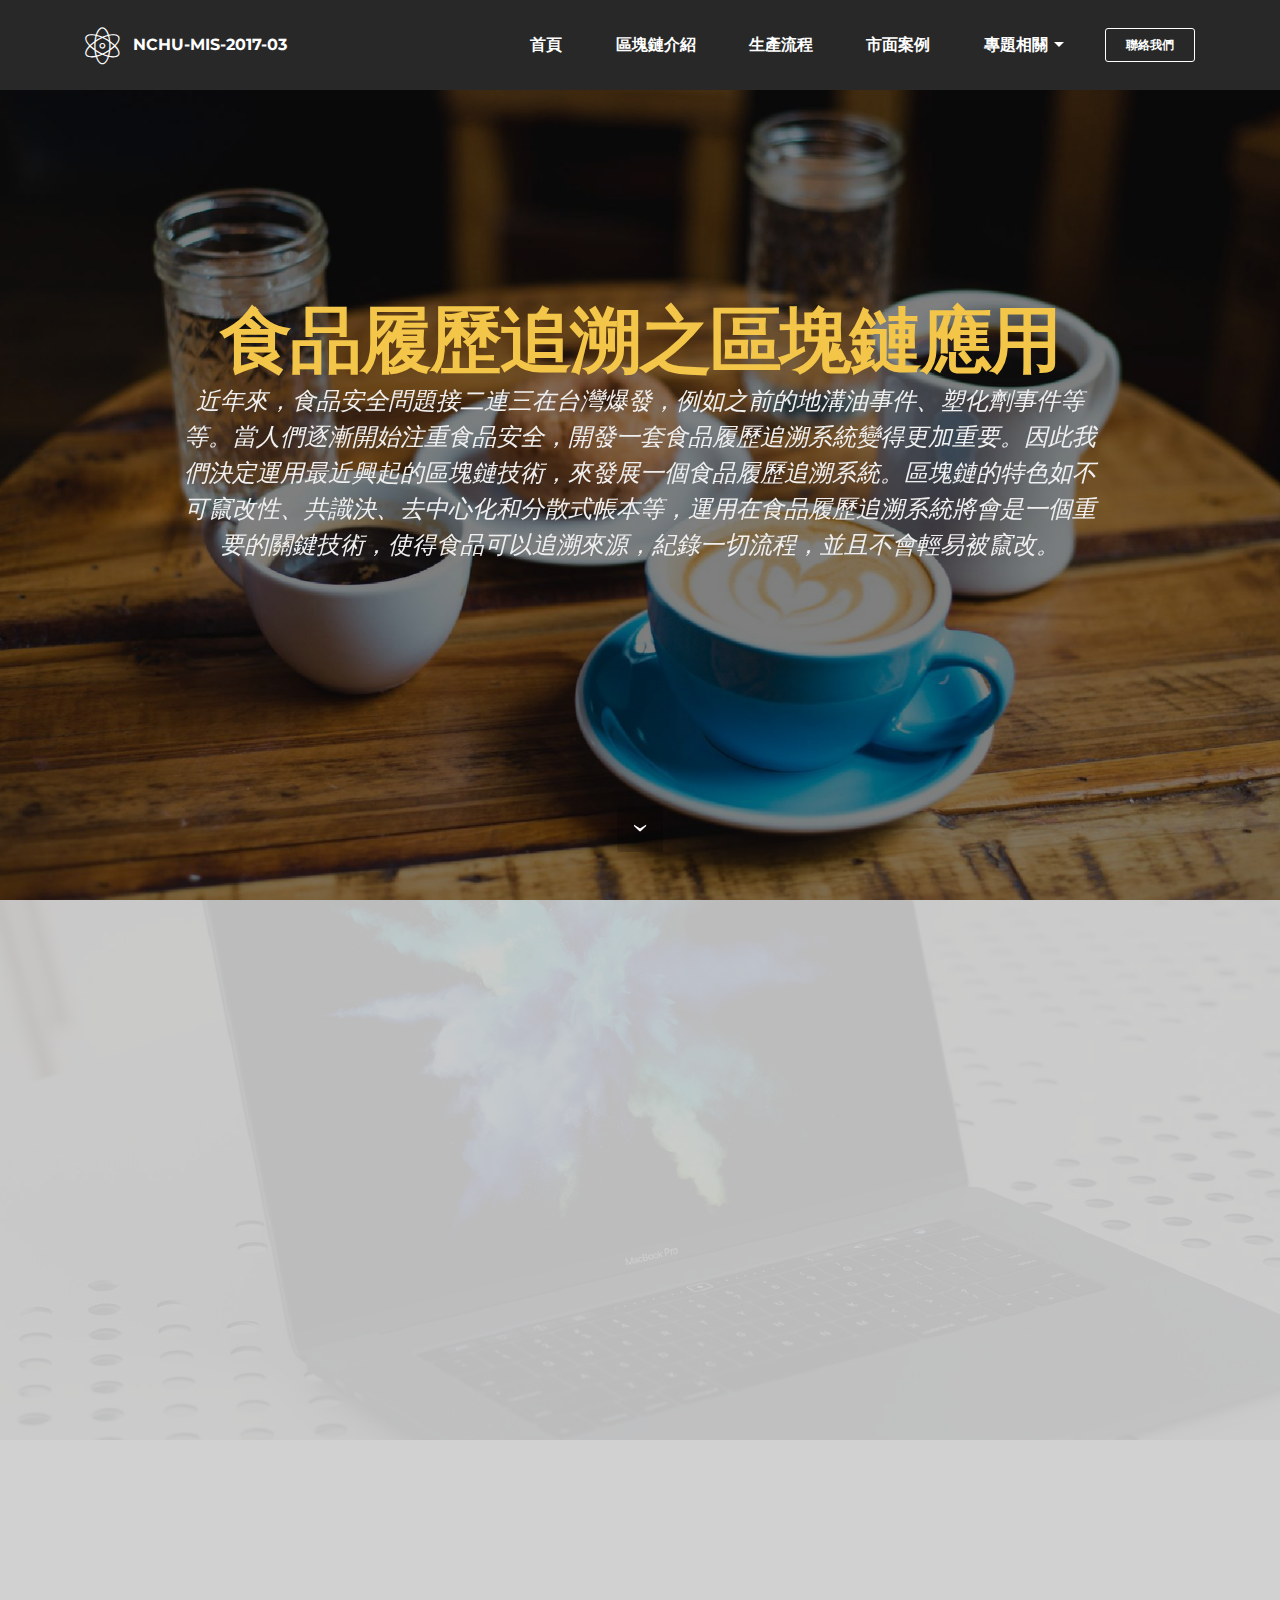
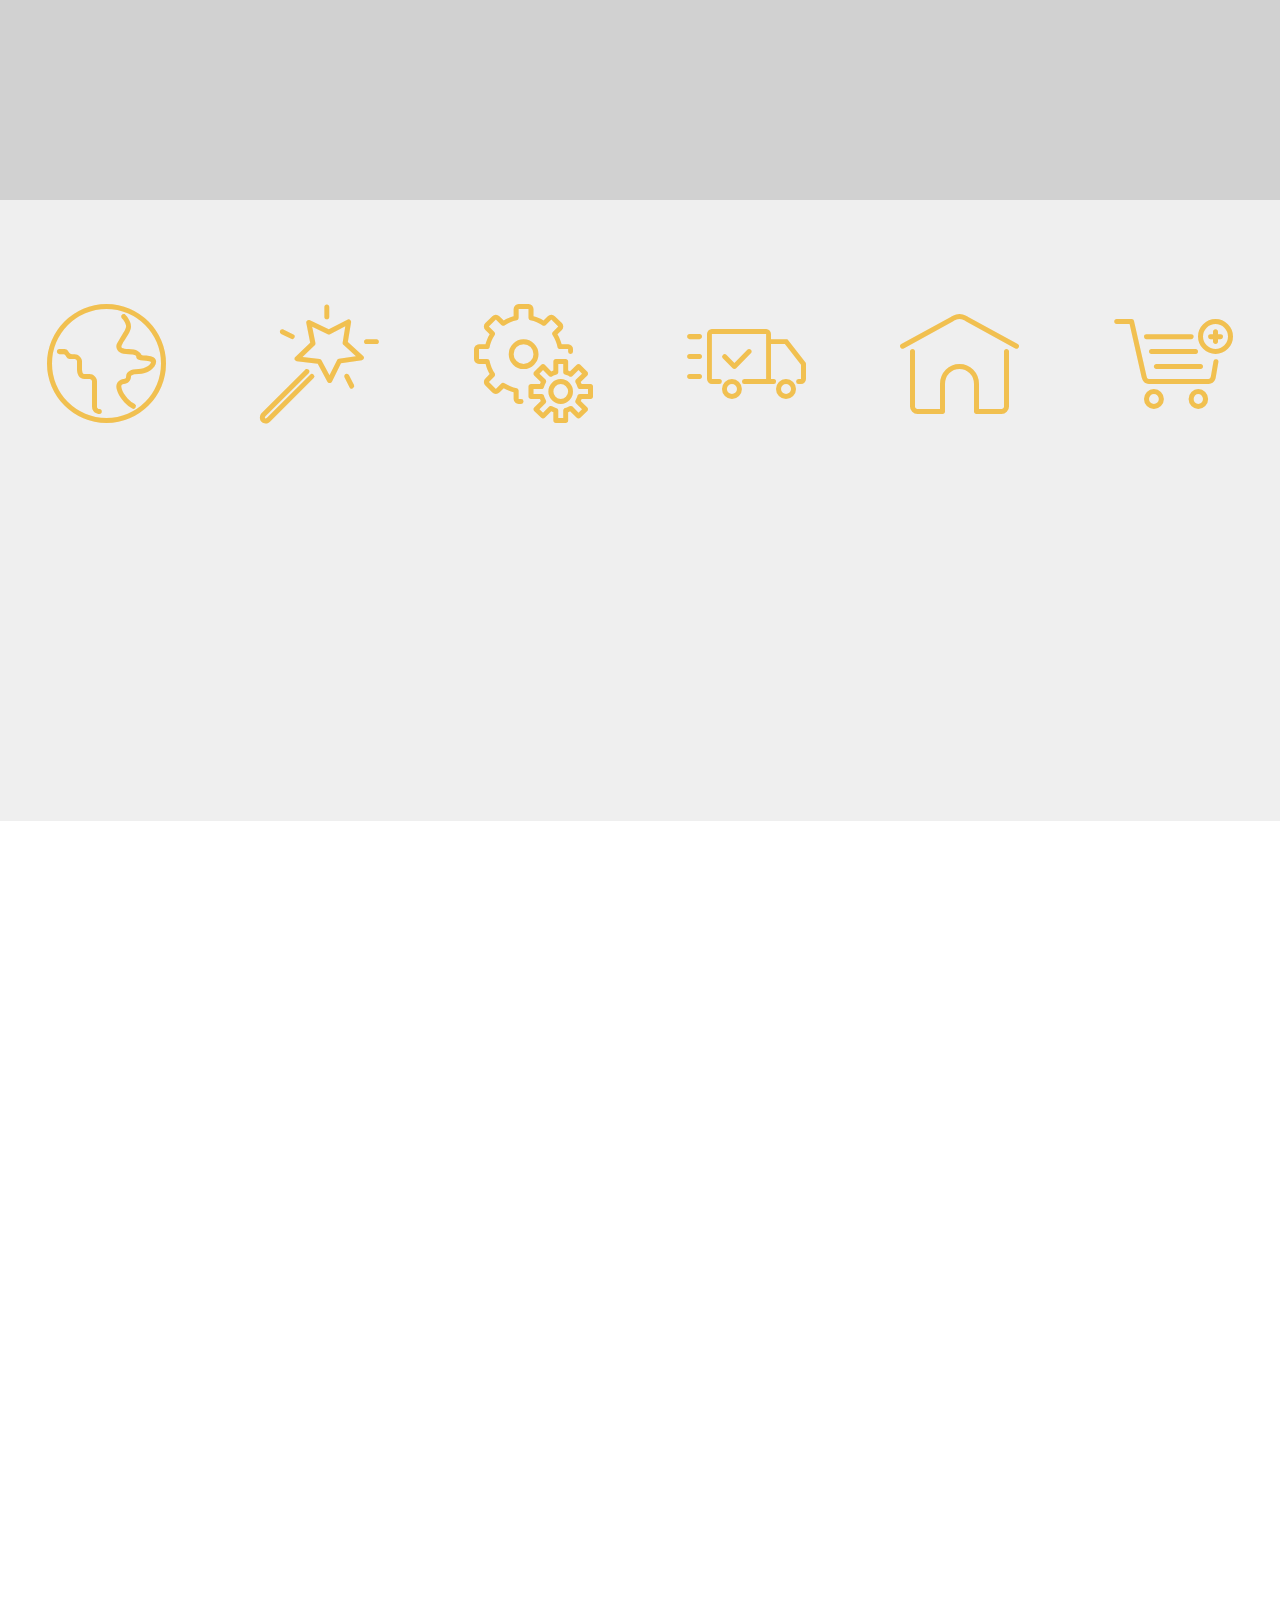
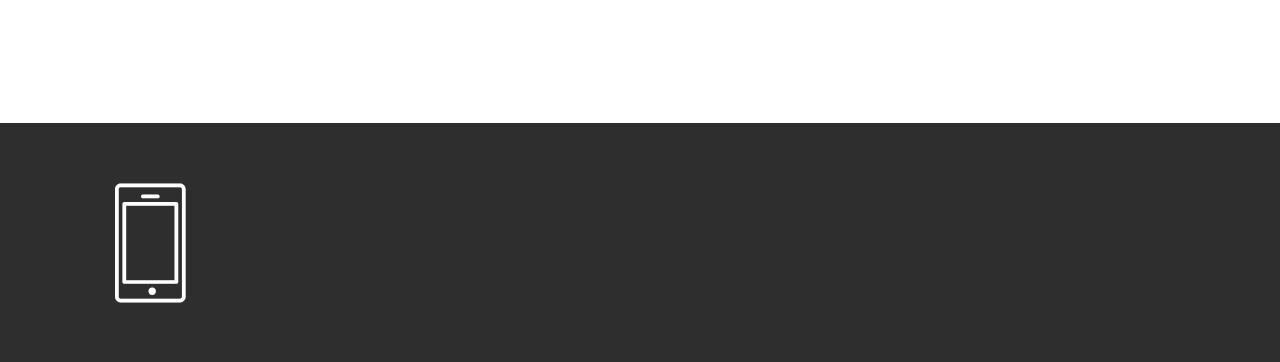
==== index.html @ 4e317ab5 "create github pages" ====
<!DOCTYPE html>
<html>
<head>
  <!-- Site made with Mobirise Website Builder v3.12.1, https://mobirise.com -->
  <meta charset="UTF-8">
  <meta http-equiv="X-UA-Compatible" content="IE=edge">
  <meta name="generator" content="Mobirise v3.12.1, mobirise.com">
  <meta name="viewport" content="width=device-width, initial-scale=1">
  <link rel="shortcut icon" href="assets/images/-128x128.png" type="image/x-icon">
  <meta name="description" content="">
  
  <link rel="stylesheet" href="https://fonts.googleapis.com/css?family=Lora:400,700,400italic,700italic&amp;subset=latin">
  <link rel="stylesheet" href="https://fonts.googleapis.com/css?family=Montserrat:400,700">
  <link rel="stylesheet" href="https://fonts.googleapis.com/css?family=Raleway:100,100i,200,200i,300,300i,400,400i,500,500i,600,600i,700,700i,800,800i,900,900i">
  <link rel="stylesheet" href="assets/bootstrap-material-design-font/css/material.css">
  <link rel="stylesheet" href="assets/et-line-font-plugin/style.css">
  <link rel="stylesheet" href="assets/web/assets/mobirise-icons/mobirise-icons.css">
  <link rel="stylesheet" href="assets/tether/tether.min.css">
  <link rel="stylesheet" href="assets/bootstrap/css/bootstrap.min.css">
  <link rel="stylesheet" href="assets/dropdown/css/style.css">
  <link rel="stylesheet" href="assets/animate.css/animate.min.css">
  <link rel="stylesheet" href="assets/socicon/css/styles.css">
  <link rel="stylesheet" href="assets/theme/css/style.css">
  <link rel="stylesheet" href="assets/mobirise/css/mbr-additional.css" type="text/css">
  
  
  
</head>
<body>
<section id="menu-0">

    <nav class="navbar navbar-dropdown navbar-fixed-top">
        <div class="container">

            <div class="mbr-table">
                <div class="mbr-table-cell">

                    <div class="navbar-brand">
                        <a href="index.html" class="etl-icon icon-genius mbr-iconfont mbr-iconfont-menu navbar-logo"></a>
                        <a class="navbar-caption" href="index.html">NCHU-MIS-2017-03</a>
                    </div>

                </div>
                <div class="mbr-table-cell">

                    <button class="navbar-toggler pull-xs-right hidden-md-up" type="button" data-toggle="collapse" data-target="#exCollapsingNavbar">
                        <div class="hamburger-icon"></div>
                    </button>

                    <ul class="nav-dropdown collapse pull-xs-right nav navbar-nav navbar-toggleable-sm" id="exCollapsingNavbar"><li class="nav-item"><a class="nav-link link" href="index.html">首頁</a></li><li class="nav-item"><a class="nav-link link" href="index.html#header6-c">區塊鏈介紹<br></a></li><li class="nav-item"><a class="nav-link link" href="index.html#features6-5">生產流程</a></li><li class="nav-item"><a class="nav-link link" href="index.html#testimonials1-8">市面案例</a></li><li class="nav-item dropdown open"><a class="nav-link link dropdown-toggle" data-toggle="dropdown-submenu" href="https://" aria-expanded="true">專題相關<br></a><div class="dropdown-menu"><a class="dropdown-item" href="gantt.html">甘特圖</a><a class="dropdown-item" href="reference.html">參考文獻</a><a class="dropdown-item" href="members.html">專題成員</a></div></li><li class="nav-item nav-btn"><a class="nav-link btn btn-white btn-white-outline" href="index.html#contacts1-f">聯絡我們</a></li></ul>
                    <button hidden="" class="navbar-toggler navbar-close" type="button" data-toggle="collapse" data-target="#exCollapsingNavbar">
                        <div class="close-icon"></div>
                    </button>

                </div>
            </div>

        </div>
    </nav>

</section>

<section class="engine"><a rel="external" href="https://mobirise.com">Website Generator</a></section><section class="mbr-section mbr-section-hero mbr-section-full mbr-parallax-background mbr-section-with-arrow mbr-after-navbar" id="header1-1" style="background-image: url(assets/images/mbr-2000x1334.jpg);">

    <div class="mbr-overlay" style="opacity: 0.5; background-color: rgb(0, 0, 0);"></div>

    <div class="mbr-table-cell">

        <div class="container">
            <div class="row">
                <div class="mbr-section col-md-10 col-md-offset-1 text-xs-center">

                    <h1 class="mbr-section-title display-1">食品履歷追溯之區塊鏈應用</h1>
                    <p class="mbr-section-lead lead">近年來，食品安全問題接二連三在台灣爆發，例如之前的地溝油事件、塑化劑事件等等。當人們逐漸開始注重食品安全，開發一套食品履歷追溯系統變得更加重要。因此我們決定運用最近興起的區塊鏈技術，來發展一個食品履歷追溯系統。區塊鏈的特色如不可竄改性、共識決、去中心化和分散式帳本等，運用在食品履歷追溯系統將會是一個重要的關鍵技術，使得食品可以追溯來源，紀錄一切流程，並且不會輕易被竄改。<br></p>
                    
                </div>
            </div>
        </div>
    </div>

    <div class="mbr-arrow mbr-arrow-floating" aria-hidden="true"><a href="#header6-c"><i class="mbr-arrow-icon"></i></a></div>

</section>

<section class="mbr-section mbr-section-hero mbr-section-full header2 mbr-parallax-background" id="header6-c" style="background-image: url(assets/images/mbr-2000x1125.jpg);">

    <div class="mbr-overlay" style="opacity: 0.9; background-color: rgb(204, 204, 204);">
    </div>

    <div class="mbr-table mbr-table-full">
        <div class="mbr-table-cell">

            <div class="container">
                <div class="mbr-section row">
                    <div class="mbr-table-md-up">
                        
                        <div class="mbr-table-cell mbr-right-padding-md-up mbr-valign-top col-md-7 image-size" style="width: 50%;">
                            <div class="mbr-figure"><iframe class="mbr-embedded-video" src="https://www.youtube.com/embed/lD9KAnkZUjU?rel=0&amp;amp;showinfo=0&amp;autoplay=0&amp;loop=0" width="1280" height="720" frameborder="0" allowfullscreen></iframe></div>
                        </div>
                        <div class="mbr-table-cell col-md-5 text-xs-center text-md-left content-size">

                            <h3 class="mbr-section-title display-2">區塊鏈介紹影片</h3>

                            <div class="mbr-section-text">
                                <p>學習更多有關於區塊鏈如何運作的，以及區塊鏈在鑽石產業上的應用，以解決其長期折磨於詐欺、偷竊、爭議等問題。擷取自IBM影片。</p>
                            </div>

                            <div class="mbr-section-btn"><a class="btn btn-lg btn-black-outline btn-black" href="https://www.ibm.com/blockchain/">更多關於區塊鏈</a></div>

                        </div>

                        
                        

                    </div>
                </div>
            </div>

        </div>
    </div>

    

</section>

<section class="mbr-cards mbr-section mbr-section-nopadding" id="features6-5" style="background-color: rgb(239, 239, 239);">

    

    <div class="mbr-cards-row row">
        <div class="mbr-cards-col col-xs-12 col-lg-2" style="padding-top: 80px; padding-bottom: 80px;">
            <div class="container">
              <div class="card cart-block">
                  <div class="card-img"><span class="mbri-globe mbr-iconfont mbr-iconfont-features3"></span></div>
                  <div class="card-block">
                    <h4 class="card-title">原物料</h4>
                    
                    <p class="card-text">原料肉進料時的藥物殘留檢驗、選肉階段去除不適用的部位、包裝儲存溫度的監控、上游廠商與進貨日期等，都是食品安全的重要管制點。<br></p>
                    
                    </div>
                </div>
            </div>
        </div>
        <div class="mbr-cards-col col-xs-12 col-lg-2" style="padding-top: 80px; padding-bottom: 80px;">
            <div class="container">
                <div class="card cart-block">
                    <div class="card-img"><span class="mbri-magic-stick mbr-iconfont mbr-iconfont-features3"></span></div>
                    <div class="card-block">
                        <h4 class="card-title">種植與養殖</h4>
                        
                        <p class="card-text">農業區塊鏈平臺記錄所有田地資訊、 種苗、農藥與肥料使用、農機具的安排等待交換訊息，「商業智慧合約」匯入銷售預測、 天候、水利、土壤等生產條件所產生的生產決策資訊，人工智慧系統運算產生各種情境， 指導農民田間作業。</p>
                        
                    </div>
                </div>
            </div>
        </div>
        <div class="mbr-cards-col col-xs-12 col-lg-2" style="padding-top: 80px; padding-bottom: 80px;">
            <div class="container">
                <div class="card cart-block">
                    <div class="card-img"><span class="mbri-setting mbr-iconfont mbr-iconfont-features3"></span></div>
                    <div class="card-block">
                        <h4 class="card-title">加工與製造</h4>
                        
                        <p class="card-text">再往前一探摃丸的製造流程。不管摃丸是在一般家庭工廠或有規模的工廠製造， 都需經過進料、選肉、削肉、絞肉、打漿、 成形、水煮、冷卻、包裝、入庫儲存等流程， 必須層層把關。<br></p>
                        
                    </div>
                </div>
            </div>
        </div>
        <div class="mbr-cards-col col-xs-12 col-lg-2" style="padding-top: 80px; padding-bottom: 80px;">
            <div class="container">
                <div class="card cart-block">
                    <div class="card-img"><span class="mbri-delivery mbr-iconfont mbr-iconfont-features3"></span></div>
                    <div class="card-block">
                        <h4 class="card-title">運送與物流</h4>
                        
                        <p class="card-text">農機具、車輛、倉儲、種苗農肥料等原物料也可貼上 RFID，設備互聯與排工交易，以 合乎最大經濟效益的原則大批量施作。所有流程運行的農情資訊由遙測。<br></p>
                        
                    </div>
                </div>
            </div>
        </div>
        <div class="mbr-cards-col col-xs-12 col-lg-2" style="padding-top: 80px; padding-bottom: 80px;">
            <div class="container">
                <div class="card cart-block">
                    <div class="card-img"><span class="mbri-home mbr-iconfont mbr-iconfont-features3"></span></div>
                    <div class="card-block">
                        <h4 class="card-title">倉儲與儲存</h4>
                        
                        <p class="card-text">影響產品品質的因素有運送過程、包裝材料及儲存設備與溫度，而造成產品品質變化的最大要素就是儲存設備與儲存溫度（這兩個是重要管制點），也是消費者最直接接觸的過程。</p>
                        
                    </div>
                </div>
            </div>
        </div>
        <div class="mbr-cards-col col-xs-12 col-lg-2" style="padding-top: 80px; padding-bottom: 80px;">
            <div class="container">
                <div class="card cart-block">
                    <div class="card-img"><span class="mbri-cart-add mbr-iconfont mbr-iconfont-features3"></span></div>
                    <div class="card-block">
                        <h4 class="card-title">銷售與販賣</h4>
                        
                        <p class="card-text">當在市面上購買一斤摃丸，形式可能是包裝或散裝，地點可能是門市或傳統市場，販售溫度可能是冷凍或常溫，這是產品在流通市場的階段。</p>
                        
                    </div>
                </div>
            </div>
        </div>
    </div>
</section>

<section class="mbr-section" id="testimonials1-8" style="background-color: rgb(255, 255, 255); padding-top: 120px; padding-bottom: 120px;">

    

        <div class="mbr-section mbr-section__container mbr-section__container--middle">
            <div class="container">
                <div class="row">
                    <div class="col-xs-12 text-xs-center">
                        <h3 class="mbr-section-title display-2">來看看市面上使用的案例吧!</h3>
                        <small class="mbr-section-subtitle">將農業導入區塊鏈技術，將食品製造流程變得公開透明，任何異常都無所遁形。</small>
                    </div>
                </div>
            </div>
        </div>


    <div class="mbr-testimonials mbr-section mbr-section-nopadding">
        <div class="container">
            <div class="row">

                <div class="col-xs-12 col-lg-4">

                    <div class="mbr-testimonial card">
                        <div class="card-block">"農業區塊鏈是一個永久有效的認證平臺，產銷過程的公開透明能清晰記錄食品的產地和加工配料，取代須送驗第三方認證的「產銷履歷制度」，為農產品提供直接品質認證的服務，給消費者帶來足夠的信任。農家也就不需要再花錢辦活動推廣自己的農產品，只要加入農業區塊鏈平臺的完善供應鏈，農產品就能暢銷。<span style="font-size: 1.125rem; line-height: 2;">"</span></div>
                        <div class="mbr-author card-footer">
                            
                            <div class="mbr-author-name">徐逢桂</div>
                            <small class="mbr-author-desc">農業生技產業季刊&nbsp;2016 NO.48</small>
                        </div>
                    </div>
                </div><div class="col-xs-12 col-lg-4">

                    <div class="mbr-testimonial card">
                        <div class="card-block">"臺大黑客松 (HackNTU) 與衛福部及臺灣大學資工系廖世偉老師共同合作催生出「2016 2B Hack for food」為台灣首次以食安為主題的黑客松競賽。「食安區塊鏈系統」將食安議題的解決之道鎖定在兩大重點，一是如何把相關資訊彙整起來成一個大數據（Big Data）資料庫，二是利用「區塊鏈」（blockchain）的技術，加入食品安全追蹤溯源系統。"</div>
                        <div class="mbr-author card-footer">
                            
                            <div class="mbr-author-name">曾華銳</div>
                            <small class="mbr-author-desc">科技報橘 -&nbsp;2016 台大黑客松落幕，用大數據與區塊鏈讓食安問題一槍斃命</small>
                        </div>
                    </div>
                </div><div class="col-xs-12 col-lg-4">

                    <div class="mbr-testimonial card">
                        <div class="card-block">"以臺灣鮮奶地圖打響名號的食品電商平臺「奧丁丁市集」推出了全球第一個食品區塊鏈溯源系統OwlChain，可供商家將食品履歷寫入以太坊（Ethereum）的私有鏈中。OwlChain在商家與食品履歷做中間技術的橋接，用API將履歷寫入AMIS區塊鏈。消費者只要掃描食品包裝上的QRcode，就可以看到該食品的完整履歷。"</div>
                        <div class="mbr-author card-footer">
                            
                            <div class="mbr-author-name">沈庭安</div>
                            <small class="mbr-author-desc">IThome電腦報 -&nbsp;全球第一個區塊鏈食品溯源系統上線，奧丁丁OwlChain要通吃跨產業異質履歷</small>
                        </div>
                    </div>
                </div>

            </div>

        </div>

    </div>

</section>

<section class="mbr-section mbr-section-md-padding mbr-footer footer1" id="contacts1-f" style="background-color: rgb(46, 46, 46); padding-top: 60px; padding-bottom: 60px;">
    
    <div class="container">
        <div class="row">
            <div class="mbr-footer-content col-xs-12 col-md-3">
                <div><span class="etl-icon icon-phone mbr-iconfont mbr-iconfont-contacts1"></span></div>
            </div>
            <div class="mbr-footer-content col-xs-12 col-md-3">
                <p><font color="#7c7c7c" face="Montserrat, sans-serif" size="3"><span style="letter-spacing: -1px; line-height: 20px;"><strong>聯絡地址</strong></span></font><br><a href="https://www.google.com.tw/maps/place/402%E5%8F%B0%E4%B8%AD%E5%B8%82%E5%8D%97%E5%8D%80%E7%B6%9C%E5%90%88%E6%95%99%E5%AD%B8%E5%A4%A7%E6%A8%93/@24.1218262,120.6711098,17z/data=!3m1!4b1!4m5!3m4!1s0x34693cfdfa9011c7:0xa7cb8d1eaa3430a2!8m2!3d24.1218096!4d120.6726809">台中市南區興大路145號綜合大樓609室</a><br></p>
            </div>
            <div class="mbr-footer-content col-xs-12 col-md-3">
                <p><font color="#7c7c7c" face="Montserrat, sans-serif" size="3"><span style="letter-spacing: -1px; line-height: 20px;"><strong>聯絡信箱</strong></span></font><br>
Email: et888520@gmail.com</p>
            </div>
            <div class="mbr-footer-content col-xs-12 col-md-3">
                <p><strong>Links</strong><br><a href="https://www.facebook.com/">F</a><font color="#000000"><a href="https://www.facebook.com/">acebook</a></font><br><a href="https://www.youtube.com/">Youtube</a></p>
            </div>

        </div>
    </div>
</section>


  <script src="assets/web/assets/jquery/jquery.min.js"></script>
  <script src="assets/tether/tether.min.js"></script>
  <script src="assets/bootstrap/js/bootstrap.min.js"></script>
  <script src="assets/smooth-scroll/smooth-scroll.js"></script>
  <script src="assets/dropdown/js/script.min.js"></script>
  <script src="assets/touch-swipe/jquery.touch-swipe.min.js"></script>
  <script src="assets/viewport-checker/jquery.viewportchecker.js"></script>
  <script src="assets/jarallax/jarallax.js"></script>
  <script src="assets/theme/js/script.js"></script>
  
  
  <input name="animation" type="hidden">
  </body>
</html>
---- assets/bootstrap-material-design-font/css/material.css ----
@font-face {
  font-family: 'Material-Design-Icons';
  src: url('../fonts/Material-Design-Icons.eot?3ocs8m');
  src: url('../fonts/Material-Design-Icons.eot?#iefix3ocs8m') format('embedded-opentype'), url('../fonts/Material-Design-Icons.woff?3ocs8m') format('woff'), url('../fonts/Material-Design-Icons.ttf?3ocs8m') format('truetype'), url('../fonts/Material-Design-Icons.svg?3ocs8m#Material-Design-Icons') format('svg');
  font-weight: normal;
  font-style: normal;
}
[class^="mdi-"],
[class*="mdi-"] {
  speak: none;
  display: inline-block;
  font-style: normal;
  font-variant:normal;
  font-weight:normal;
  /*font-size:24px;*/
  line-height:1;
  font-family:'Material-Design-Icons' !important;
  text-rendering: auto;
  
  -webkit-font-smoothing: antialiased;
  -moz-osx-font-smoothing: grayscale;
  -webkit-transform: translate(0, 0);
      -ms-transform: translate(0, 0);
          transform: translate(0, 0);
}
[class^="mdi-"]:before,
[class*="mdi-"]:before {
  display: inline-block;
  speak: none;
  text-decoration: inherit;
}
[class^="mdi-"].pull-left,
[class*="mdi-"].pull-left {
  margin-right: .3em;
}
[class^="mdi-"].pull-right,
[class*="mdi-"].pull-right {
  margin-left: .3em;
}
[class^="mdi-"].mdi-lg:before,
[class*="mdi-"].mdi-lg:before,
[class^="mdi-"].mdi-lg:after,
[class*="mdi-"].mdi-lg:after {
  font-size: 1.33333333em;
  line-height: 0.75em;
  vertical-align: -15%;
}
[class^="mdi-"].mdi-2x:before,
[class*="mdi-"].mdi-2x:before,
[class^="mdi-"].mdi-2x:after,
[class*="mdi-"].mdi-2x:after {
  font-size: 2em;
}
[class^="mdi-"].mdi-3x:before,
[class*="mdi-"].mdi-3x:before,
[class^="mdi-"].mdi-3x:after,
[class*="mdi-"].mdi-3x:after {
  font-size: 3em;
}
[class^="mdi-"].mdi-4x:before,
[class*="mdi-"].mdi-4x:before,
[class^="mdi-"].mdi-4x:after,
[class*="mdi-"].mdi-4x:after {
  font-size: 4em;
}
[class^="mdi-"].mdi-5x:before,
[class*="mdi-"].mdi-5x:before,
[class^="mdi-"].mdi-5x:after,
[class*="mdi-"].mdi-5x:after {
  font-size: 5em;
}
[class^="mdi-device-signal-cellular-"]:after,
[class^="mdi-device-battery-"]:after,
[class^="mdi-device-battery-charging-"]:after,
[class^="mdi-device-signal-cellular-connected-no-internet-"]:after,
[class^="mdi-device-signal-wifi-"]:after,
[class^="mdi-device-signal-wifi-statusbar-not-connected"]:after,
.mdi-device-network-wifi:after {
  opacity: .3;
  position: absolute;
  left: 0;
  top: 0;
  z-index: 1;
  display: inline-block;
  speak: none;
  text-decoration: inherit;
}
[class^="mdi-device-signal-cellular-"]:after {
  content: "\e758";
}
[class^="mdi-device-battery-"]:after {
  content: "\e735";
}
[class^="mdi-device-battery-charging-"]:after {
  content: "\e733";
}
[class^="mdi-device-signal-cellular-connected-no-internet-"]:after {
  content: "\e75d";
}
[class^="mdi-device-signal-wifi-"]:after,
.mdi-device-network-wifi:after {
  content: "\e765";
}
[class^="mdi-device-signal-wifi-statusbasr-not-connected"]:after {
  content: "\e8f7";
}
.mdi-device-signal-cellular-off:after,
.mdi-device-signal-cellular-null:after,
.mdi-device-signal-cellular-no-sim:after,
.mdi-device-signal-wifi-off:after,
.mdi-device-signal-wifi-4-bar:after,
.mdi-device-signal-cellular-4-bar:after,
.mdi-device-battery-alert:after,
.mdi-device-signal-cellular-connected-no-internet-4-bar:after,
.mdi-device-battery-std:after,
.mdi-device-battery-full .mdi-device-battery-unknown:after {
  content: "";
}
.mdi-fw {
  width: 1.28571429em;
  text-align: center;
}
.mdi-ul {
  padding-left: 0;
  margin-left: 2.14285714em;
  list-style-type: none;
}
.mdi-ul > li {
  position: relative;
}
.mdi-li {
  position: absolute;
  left: -2.14285714em;
  width: 2.14285714em;
  top: 0.14285714em;
  text-align: center;
}
.mdi-li.mdi-lg {
  left: -1.85714286em;
}
.mdi-border {
  padding: .2em .25em .15em;
  border: solid 0.08em #eeeeee;
  border-radius: .1em;
}
.mdi-spin {
  -webkit-animation: mdi-spin 2s infinite linear;
  animation: mdi-spin 2s infinite linear;
  -webkit-transform-origin: 50% 50%;
  -ms-transform-origin: 50% 50%;
      transform-origin: 50% 50%;
}
.mdi-pulse {
  -webkit-animation: mdi-spin 1s steps(8) infinite;
  animation: mdi-spin 1s steps(8) infinite;
  -webkit-transform-origin: 50% 50%;
  -ms-transform-origin: 50% 50%;
      transform-origin: 50% 50%;
}
@-webkit-keyframes mdi-spin {
  0% {
    -webkit-transform: rotate(0deg);
    transform: rotate(0deg);
  }
  100% {
    -webkit-transform: rotate(359deg);
    transform: rotate(359deg);
  }
}
@keyframes mdi-spin {
  0% {
    -webkit-transform: rotate(0deg);
    transform: rotate(0deg);
  }
  100% {
    -webkit-transform: rotate(359deg);
    transform: rotate(359deg);
  }
}
.mdi-rotate-90 {
  filter: progid:DXImageTransform.Microsoft.BasicImage(rotation=1);
  -webkit-transform: rotate(90deg);
  -ms-transform: rotate(90deg);
  transform: rotate(90deg);
}
.mdi-rotate-180 {
  filter: progid:DXImageTransform.Microsoft.BasicImage(rotation=2);
  -webkit-transform: rotate(180deg);
  -ms-transform: rotate(180deg);
  transform: rotate(180deg);
}
.mdi-rotate-270 {
  filter: progid:DXImageTransform.Microsoft.BasicImage(rotation=3);
  -webkit-transform: rotate(270deg);
  -ms-transform: rotate(270deg);
  transform: rotate(270deg);
}
.mdi-flip-horizontal {
  filter: progid:DXImageTransform.Microsoft.BasicImage(rotation=0, mirror=1);
  -webkit-transform: scale(-1, 1);
  -ms-transform: scale(-1, 1);
  transform: scale(-1, 1);
}
.mdi-flip-vertical {
  filter: progid:DXImageTransform.Microsoft.BasicImage(rotation=2, mirror=1);
  -webkit-transform: scale(1, -1);
  -ms-transform: scale(1, -1);
  transform: scale(1, -1);
}
:root .mdi-rotate-90,
:root .mdi-rotate-180,
:root .mdi-rotate-270,
:root .mdi-flip-horizontal,
:root .mdi-flip-vertical {
  -webkit-filter: none;
          filter: none;
}
.mdi-stack {
  position: relative;
  display: inline-block;
  width: 2em;
  height: 2em;
  line-height: 2em;
  vertical-align: middle;
}
.mdi-stack-1x,
.mdi-stack-2x {
  position: absolute;
  left: 0;
  width: 100%;
  text-align: center;
}
.mdi-stack-1x {
  line-height: inherit;
}
.mdi-stack-2x {
  font-size: 2em;
}
.mdi-inverse {
  color: #ffffff;
}
/* Start Icons */
.mdi-action-3d-rotation:before {
  content: "\e600";
}
.mdi-action-accessibility:before {
  content: "\e601";
}
.mdi-action-account-balance-wallet:before {
  content: "\e602";
}
.mdi-action-account-balance:before {
  content: "\e603";
}
.mdi-action-account-box:before {
  content: "\e604";
}
.mdi-action-account-child:before {
  content: "\e605";
}
.mdi-action-account-circle:before {
  content: "\e606";
}
.mdi-action-add-shopping-cart:before {
  content: "\e607";
}
.mdi-action-alarm-add:before {
  content: "\e608";
}
.mdi-action-alarm-off:before {
  content: "\e609";
}
.mdi-action-alarm-on:before {
  content: "\e60a";
}
.mdi-action-alarm:before {
  content: "\e60b";
}
.mdi-action-android:before {
  content: "\e60c";
}
.mdi-action-announcement:before {
  content: "\e60d";
}
.mdi-action-aspect-ratio:before {
  content: "\e60e";
}
.mdi-action-assessment:before {
  content: "\e60f";
}
.mdi-action-assignment-ind:before {
  content: "\e610";
}
.mdi-action-assignment-late:before {
  content: "\e611";
}
.mdi-action-assignment-return:before {
  content: "\e612";
}
.mdi-action-assignment-returned:before {
  content: "\e613";
}
.mdi-action-assignment-turned-in:before {
  content: "\e614";
}
.mdi-action-assignment:before {
  content: "\e615";
}
.mdi-action-autorenew:before {
  content: "\e616";
}
.mdi-action-backup:before {
  content: "\e617";
}
.mdi-action-book:before {
  content: "\e618";
}
.mdi-action-bookmark-outline:before {
  content: "\e619";
}
.mdi-action-bookmark:before {
  content: "\e61a";
}
.mdi-action-bug-report:before {
  content: "\e61b";
}
.mdi-action-cached:before {
  content: "\e61c";
}
.mdi-action-check-circle:before {
  content: "\e61d";
}
.mdi-action-class:before {
  content: "\e61e";
}
.mdi-action-credit-card:before {
  content: "\e61f";
}
.mdi-action-dashboard:before {
  content: "\e620";
}
.mdi-action-delete:before {
  content: "\e621";
}
.mdi-action-description:before {
  content: "\e622";
}
.mdi-action-dns:before {
  content: "\e623";
}
.mdi-action-done-all:before {
  content: "\e624";
}
.mdi-action-done:before {
  content: "\e625";
}
.mdi-action-event:before {
  content: "\e626";
}
.mdi-action-exit-to-app:before {
  content: "\e627";
}
.mdi-action-explore:before {
  content: "\e628";
}
.mdi-action-extension:before {
  content: "\e629";
}
.mdi-action-face-unlock:before {
  content: "\e62a";
}
.mdi-action-favorite-outline:before {
  content: "\e62b";
}
.mdi-action-favorite:before {
  content: "\e62c";
}
.mdi-action-find-in-page:before {
  content: "\e62d";
}
.mdi-action-find-replace:before {
  content: "\e62e";
}
.mdi-action-flip-to-back:before {
  content: "\e62f";
}
.mdi-action-flip-to-front:before {
  content: "\e630";
}
.mdi-action-get-app:before {
  content: "\e631";
}
.mdi-action-grade:before {
  content: "\e632";
}
.mdi-action-group-work:before {
  content: "\e633";
}
.mdi-action-help:before {
  content: "\e634";
}
.mdi-action-highlight-remove:before {
  content: "\e635";
}
.mdi-action-history:before {
  content: "\e636";
}
.mdi-action-home:before {
  content: "\e637";
}
.mdi-action-https:before {
  content: "\e638";
}
.mdi-action-info-outline:before {
  content: "\e639";
}
.mdi-action-info:before {
  content: "\e63a";
}
.mdi-action-input:before {
  content: "\e63b";
}
.mdi-action-invert-colors:before {
  content: "\e63c";
}
.mdi-action-label-outline:before {
  content: "\e63d";
}
.mdi-action-label:before {
  content: "\e63e";
}
.mdi-action-language:before {
  content: "\e63f";
}
.mdi-action-launch:before {
  content: "\e640";
}
.mdi-action-list:before {
  content: "\e641";
}
.mdi-action-lock-open:before {
  content: "\e642";
}
.mdi-action-lock-outline:before {
  content: "\e643";
}
.mdi-action-lock:before {
  content: "\e644";
}
.mdi-action-loyalty:before {
  content: "\e645";
}
.mdi-action-markunread-mailbox:before {
  content: "\e646";
}
.mdi-action-note-add:before {
  content: "\e647";
}
.mdi-action-open-in-browser:before {
  content: "\e648";
}
.mdi-action-open-in-new:before {
  content: "\e649";
}
.mdi-action-open-with:before {
  content: "\e64a";
}
.mdi-action-pageview:before {
  content: "\e64b";
}
.mdi-action-payment:before {
  content: "\e64c";
}
.mdi-action-perm-camera-mic:before {
  content: "\e64d";
}
.mdi-action-perm-contact-cal:before {
  content: "\e64e";
}
.mdi-action-perm-data-setting:before {
  content: "\e64f";
}
.mdi-action-perm-device-info:before {
  content: "\e650";
}
.mdi-action-perm-identity:before {
  content: "\e651";
}
.mdi-action-perm-media:before {
  content: "\e652";
}
.mdi-action-perm-phone-msg:before {
  content: "\e653";
}
.mdi-action-perm-scan-wifi:before {
  content: "\e654";
}
.mdi-action-picture-in-picture:before {
  content: "\e655";
}
.mdi-action-polymer:before {
  content: "\e656";
}
.mdi-action-print:before {
  content: "\e657";
}
.mdi-action-query-builder:before {
  content: "\e658";
}
.mdi-action-question-answer:before {
  content: "\e659";
}
.mdi-action-receipt:before {
  content: "\e65a";
}
.mdi-action-redeem:before {
  content: "\e65b";
}
.mdi-action-reorder:before {
  content: "\e65c";
}
.mdi-action-report-problem:before {
  content: "\e65d";
}
.mdi-action-restore:before {
  content: "\e65e";
}
.mdi-action-room:before {
  content: "\e65f";
}
.mdi-action-schedule:before {
  content: "\e660";
}
.mdi-action-search:before {
  content: "\e661";
}
.mdi-action-settings-applications:before {
  content: "\e662";
}
.mdi-action-settings-backup-restore:before {
  content: "\e663";
}
.mdi-action-settings-bluetooth:before {
  content: "\e664";
}
.mdi-action-settings-cell:before {
  content: "\e665";
}
.mdi-action-settings-display:before {
  content: "\e666";
}
.mdi-action-settings-ethernet:before {
  content: "\e667";
}
.mdi-action-settings-input-antenna:before {
  content: "\e668";
}
.mdi-action-settings-input-component:before {
  content: "\e669";
}
.mdi-action-settings-input-composite:before {
  content: "\e66a";
}
.mdi-action-settings-input-hdmi:before {
  content: "\e66b";
}
.mdi-action-settings-input-svideo:before {
  content: "\e66c";
}
.mdi-action-settings-overscan:before {
  content: "\e66d";
}
.mdi-action-settings-phone:before {
  content: "\e66e";
}
.mdi-action-settings-power:before {
  content: "\e66f";
}
.mdi-action-settings-remote:before {
  content: "\e670";
}
.mdi-action-settings-voice:before {
  content: "\e671";
}
.mdi-action-settings:before {
  content: "\e672";
}
.mdi-action-shop-two:before {
  content: "\e673";
}
.mdi-action-shop:before {
  content: "\e674";
}
.mdi-action-shopping-basket:before {
  content: "\e675";
}
.mdi-action-shopping-cart:before {
  content: "\e676";
}
.mdi-action-speaker-notes:before {
  content: "\e677";
}
.mdi-action-spellcheck:before {
  content: "\e678";
}
.mdi-action-star-rate:before {
  content: "\e679";
}
.mdi-action-stars:before {
  content: "\e67a";
}
.mdi-action-store:before {
  content: "\e67b";
}
.mdi-action-subject:before {
  content: "\e67c";
}
.mdi-action-supervisor-account:before {
  content: "\e67d";
}
.mdi-action-swap-horiz:before {
  content: "\e67e";
}
.mdi-action-swap-vert-circle:before {
  content: "\e67f";
}
.mdi-action-swap-vert:before {
  content: "\e680";
}
.mdi-action-system-update-tv:before {
  content: "\e681";
}
.mdi-action-tab-unselected:before {
  content: "\e682";
}
.mdi-action-tab:before {
  content: "\e683";
}
.mdi-action-theaters:before {
  content: "\e684";
}
.mdi-action-thumb-down:before {
  content: "\e685";
}
.mdi-action-thumb-up:before {
  content: "\e686";
}
.mdi-action-thumbs-up-down:before {
  content: "\e687";
}
.mdi-action-toc:before {
  content: "\e688";
}
.mdi-action-today:before {
  content: "\e689";
}
.mdi-action-track-changes:before {
  content: "\e68a";
}
.mdi-action-translate:before {
  content: "\e68b";
}
.mdi-action-trending-down:before {
  content: "\e68c";
}
.mdi-action-trending-neutral:before {
  content: "\e68d";
}
.mdi-action-trending-up:before {
  content: "\e68e";
}
.mdi-action-turned-in-not:before {
  content: "\e68f";
}
.mdi-action-turned-in:before {
  content: "\e690";
}
.mdi-action-verified-user:before {
  content: "\e691";
}
.mdi-action-view-agenda:before {
  content: "\e692";
}
.mdi-action-view-array:before {
  content: "\e693";
}
.mdi-action-view-carousel:before {
  content: "\e694";
}
.mdi-action-view-column:before {
  content: "\e695";
}
.mdi-action-view-day:before {
  content: "\e696";
}
.mdi-action-view-headline:before {
  content: "\e697";
}
.mdi-action-view-list:before {
  content: "\e698";
}
.mdi-action-view-module:before {
  content: "\e699";
}
.mdi-action-view-quilt:before {
  content: "\e69a";
}
.mdi-action-view-stream:before {
  content: "\e69b";
}
.mdi-action-view-week:before {
  content: "\e69c";
}
.mdi-action-visibility-off:before {
  content: "\e69d";
}
.mdi-action-visibility:before {
  content: "\e69e";
}
.mdi-action-wallet-giftcard:before {
  content: "\e69f";
}
.mdi-action-wallet-membership:before {
  content: "\e6a0";
}
.mdi-action-wallet-travel:before {
  content: "\e6a1";
}
.mdi-action-work:before {
  content: "\e6a2";
}
.mdi-alert-error:before {
  content: "\e6a3";
}
.mdi-alert-warning:before {
  content: "\e6a4";
}
.mdi-av-album:before {
  content: "\e6a5";
}
.mdi-av-closed-caption:before {
  content: "\e6a6";
}
.mdi-av-equalizer:before {
  content: "\e6a7";
}
.mdi-av-explicit:before {
  content: "\e6a8";
}
.mdi-av-fast-forward:before {
  content: "\e6a9";
}
.mdi-av-fast-rewind:before {
  content: "\e6aa";
}
.mdi-av-games:before {
  content: "\e6ab";
}
.mdi-av-hearing:before {
  content: "\e6ac";
}
.mdi-av-high-quality:before {
  content: "\e6ad";
}
.mdi-av-loop:before {
  content: "\e6ae";
}
.mdi-av-mic-none:before {
  content: "\e6af";
}
.mdi-av-mic-off:before {
  content: "\e6b0";
}
.mdi-av-mic:before {
  content: "\e6b1";
}
.mdi-av-movie:before {
  content: "\e6b2";
}
.mdi-av-my-library-add:before {
  content: "\e6b3";
}
.mdi-av-my-library-books:before {
  content: "\e6b4";
}
.mdi-av-my-library-music:before {
  content: "\e6b5";
}
.mdi-av-new-releases:before {
  content: "\e6b6";
}
.mdi-av-not-interested:before {
  content: "\e6b7";
}
.mdi-av-pause-circle-fill:before {
  content: "\e6b8";
}
.mdi-av-pause-circle-outline:before {
  content: "\e6b9";
}
.mdi-av-pause:before {
  content: "\e6ba";
}
.mdi-av-play-arrow:before {
  content: "\e6bb";
}
.mdi-av-play-circle-fill:before {
  content: "\e6bc";
}
.mdi-av-play-circle-outline:before {
  content: "\e6bd";
}
.mdi-av-play-shopping-bag:before {
  content: "\e6be";
}
.mdi-av-playlist-add:before {
  content: "\e6bf";
}
.mdi-av-queue-music:before {
  content: "\e6c0";
}
.mdi-av-queue:before {
  content: "\e6c1";
}
.mdi-av-radio:before {
  content: "\e6c2";
}
.mdi-av-recent-actors:before {
  content: "\e6c3";
}
.mdi-av-repeat-one:before {
  content: "\e6c4";
}
.mdi-av-repeat:before {
  content: "\e6c5";
}
.mdi-av-replay:before {
  content: "\e6c6";
}
.mdi-av-shuffle:before {
  content: "\e6c7";
}
.mdi-av-skip-next:before {
  content: "\e6c8";
}
.mdi-av-skip-previous:before {
  content: "\e6c9";
}
.mdi-av-snooze:before {
  content: "\e6ca";
}
.mdi-av-stop:before {
  content: "\e6cb";
}
.mdi-av-subtitles:before {
  content: "\e6cc";
}
.mdi-av-surround-sound:before {
  content: "\e6cd";
}
.mdi-av-timer:before {
  content: "\e6ce";
}
.mdi-av-video-collection:before {
  content: "\e6cf";
}
.mdi-av-videocam-off:before {
  content: "\e6d0";
}
.mdi-av-videocam:before {
  content: "\e6d1";
}
.mdi-av-volume-down:before {
  content: "\e6d2";
}
.mdi-av-volume-mute:before {
  content: "\e6d3";
}
.mdi-av-volume-off:before {
  content: "\e6d4";
}
.mdi-av-volume-up:before {
  content: "\e6d5";
}
.mdi-av-web:before {
  content: "\e6d6";
}
.mdi-communication-business:before {
  content: "\e6d7";
}
.mdi-communication-call-end:before {
  content: "\e6d8";
}
.mdi-communication-call-made:before {
  content: "\e6d9";
}
.mdi-communication-call-merge:before {
  content: "\e6da";
}
.mdi-communication-call-missed:before {
  content: "\e6db";
}
.mdi-communication-call-received:before {
  content: "\e6dc";
}
.mdi-communication-call-split:before {
  content: "\e6dd";
}
.mdi-communication-call:before {
  content: "\e6de";
}
.mdi-communication-chat:before {
  content: "\e6df";
}
.mdi-communication-clear-all:before {
  content: "\e6e0";
}
.mdi-communication-comment:before {
  content: "\e6e1";
}
.mdi-communication-contacts:before {
  content: "\e6e2";
}
.mdi-communication-dialer-sip:before {
  content: "\e6e3";
}
.mdi-communication-dialpad:before {
  content: "\e6e4";
}
.mdi-communication-dnd-on:before {
  content: "\e6e5";
}
.mdi-communication-email:before {
  content: "\e6e6";
}
.mdi-communication-forum:before {
  content: "\e6e7";
}
.mdi-communication-import-export:before {
  content: "\e6e8";
}
.mdi-communication-invert-colors-off:before {
  content: "\e6e9";
}
.mdi-communication-invert-colors-on:before {
  content: "\e6ea";
}
.mdi-communication-live-help:before {
  content: "\e6eb";
}
.mdi-communication-location-off:before {
  content: "\e6ec";
}
.mdi-communication-location-on:before {
  content: "\e6ed";
}
.mdi-communication-message:before {
  content: "\e6ee";
}
.mdi-communication-messenger:before {
  content: "\e6ef";
}
.mdi-communication-no-sim:before {
  content: "\e6f0";
}
.mdi-communication-phone:before {
  content: "\e6f1";
}
.mdi-communication-portable-wifi-off:before {
  content: "\e6f2";
}
.mdi-communication-quick-contacts-dialer:before {
  content: "\e6f3";
}
.mdi-communication-quick-contacts-mail:before {
  content: "\e6f4";
}
.mdi-communication-ring-volume:before {
  content: "\e6f5";
}
.mdi-communication-stay-current-landscape:before {
  content: "\e6f6";
}
.mdi-communication-stay-current-portrait:before {
  content: "\e6f7";
}
.mdi-communication-stay-primary-landscape:before {
  content: "\e6f8";
}
.mdi-communication-stay-primary-portrait:before {
  content: "\e6f9";
}
.mdi-communication-swap-calls:before {
  content: "\e6fa";
}
.mdi-communication-textsms:before {
  content: "\e6fb";
}
.mdi-communication-voicemail:before {
  content: "\e6fc";
}
.mdi-communication-vpn-key:before {
  content: "\e6fd";
}
.mdi-content-add-box:before {
  content: "\e6fe";
}
.mdi-content-add-circle-outline:before {
  content: "\e6ff";
}
.mdi-content-add-circle:before {
  content: "\e700";
}
.mdi-content-add:before {
  content: "\e701";
}
.mdi-content-archive:before {
  content: "\e702";
}
.mdi-content-backspace:before {
  content: "\e703";
}
.mdi-content-block:before {
  content: "\e704";
}
.mdi-content-clear:before {
  content: "\e705";
}
.mdi-content-content-copy:before {
  content: "\e706";
}
.mdi-content-content-cut:before {
  content: "\e707";
}
.mdi-content-content-paste:before {
  content: "\e708";
}
.mdi-content-create:before {
  content: "\e709";
}
.mdi-content-drafts:before {
  content: "\e70a";
}
.mdi-content-filter-list:before {
  content: "\e70b";
}
.mdi-content-flag:before {
  content: "\e70c";
}
.mdi-content-forward:before {
  content: "\e70d";
}
.mdi-content-gesture:before {
  content: "\e70e";
}
.mdi-content-inbox:before {
  content: "\e70f";
}
.mdi-content-link:before {
  content: "\e710";
}
.mdi-content-mail:before {
  content: "\e711";
}
.mdi-content-markunread:before {
  content: "\e712";
}
.mdi-content-redo:before {
  content: "\e713";
}
.mdi-content-remove-circle-outline:before {
  content: "\e714";
}
.mdi-content-remove-circle:before {
  content: "\e715";
}
.mdi-content-remove:before {
  content: "\e716";
}
.mdi-content-reply-all:before {
  content: "\e717";
}
.mdi-content-reply:before {
  content: "\e718";
}
.mdi-content-report:before {
  content: "\e719";
}
.mdi-content-save:before {
  content: "\e71a";
}
.mdi-content-select-all:before {
  content: "\e71b";
}
.mdi-content-send:before {
  content: "\e71c";
}
.mdi-content-sort:before {
  content: "\e71d";
}
.mdi-content-text-format:before {
  content: "\e71e";
}
.mdi-content-undo:before {
  content: "\e71f";
}
.mdi-editor-attach-file:before {
  content: "\e776";
}
.mdi-editor-attach-money:before {
  content: "\e777";
}
.mdi-editor-border-all:before {
  content: "\e778";
}
.mdi-editor-border-bottom:before {
  content: "\e779";
}
.mdi-editor-border-clear:before {
  content: "\e77a";
}
.mdi-editor-border-color:before {
  content: "\e77b";
}
.mdi-editor-border-horizontal:before {
  content: "\e77c";
}
.mdi-editor-border-inner:before {
  content: "\e77d";
}
.mdi-editor-border-left:before {
  content: "\e77e";
}
.mdi-editor-border-outer:before {
  content: "\e77f";
}
.mdi-editor-border-right:before {
  content: "\e780";
}
.mdi-editor-border-style:before {
  content: "\e781";
}
.mdi-editor-border-top:before {
  content: "\e782";
}
.mdi-editor-border-vertical:before {
  content: "\e783";
}
.mdi-editor-format-align-center:before {
  content: "\e784";
}
.mdi-editor-format-align-justify:before {
  content: "\e785";
}
.mdi-editor-format-align-left:before {
  content: "\e786";
}
.mdi-editor-format-align-right:before {
  content: "\e787";
}
.mdi-editor-format-bold:before {
  content: "\e788";
}
.mdi-editor-format-clear:before {
  content: "\e789";
}
.mdi-editor-format-color-fill:before {
  content: "\e78a";
}
.mdi-editor-format-color-reset:before {
  content: "\e78b";
}
.mdi-editor-format-color-text:before {
  content: "\e78c";
}
.mdi-editor-format-indent-decrease:before {
  content: "\e78d";
}
.mdi-editor-format-indent-increase:before {
  content: "\e78e";
}
.mdi-editor-format-italic:before {
  content: "\e78f";
}
.mdi-editor-format-line-spacing:before {
  content: "\e790";
}
.mdi-editor-format-list-bulleted:before {
  content: "\e791";
}
.mdi-editor-format-list-numbered:before {
  content: "\e792";
}
.mdi-editor-format-paint:before {
  content: "\e793";
}
.mdi-editor-format-quote:before {
  content: "\e794";
}
.mdi-editor-format-size:before {
  content: "\e795";
}
.mdi-editor-format-strikethrough:before {
  content: "\e796";
}
.mdi-editor-format-textdirection-l-to-r:before {
  content: "\e797";
}
.mdi-editor-format-textdirection-r-to-l:before {
  content: "\e798";
}
.mdi-editor-format-underline:before {
  content: "\e799";
}
.mdi-editor-functions:before {
  content: "\e79a";
}
.mdi-editor-insert-chart:before {
  content: "\e79b";
}
.mdi-editor-insert-comment:before {
  content: "\e79c";
}
.mdi-editor-insert-drive-file:before {
  content: "\e79d";
}
.mdi-editor-insert-emoticon:before {
  content: "\e79e";
}
.mdi-editor-insert-invitation:before {
  content: "\e79f";
}
.mdi-editor-insert-link:before {
  content: "\e7a0";
}
.mdi-editor-insert-photo:before {
  content: "\e7a1";
}
.mdi-editor-merge-type:before {
  content: "\e7a2";
}
.mdi-editor-mode-comment:before {
  content: "\e7a3";
}
.mdi-editor-mode-edit:before {
  content: "\e7a4";
}
.mdi-editor-publish:before {
  content: "\e7a5";
}
.mdi-editor-vertical-align-bottom:before {
  content: "\e7a6";
}
.mdi-editor-vertical-align-center:before {
  content: "\e7a7";
}
.mdi-editor-vertical-align-top:before {
  content: "\e7a8";
}
.mdi-editor-wrap-text:before {
  content: "\e7a9";
}
.mdi-file-attachment:before {
  content: "\e7aa";
}
.mdi-file-cloud-circle:before {
  content: "\e7ab";
}
.mdi-file-cloud-done:before {
  content: "\e7ac";
}
.mdi-file-cloud-download:before {
  content: "\e7ad";
}
.mdi-file-cloud-off:before {
  content: "\e7ae";
}
.mdi-file-cloud-queue:before {
  content: "\e7af";
}
.mdi-file-cloud-upload:before {
  content: "\e7b0";
}
.mdi-file-cloud:before {
  content: "\e7b1";
}
.mdi-file-file-download:before {
  content: "\e7b2";
}
.mdi-file-file-upload:before {
  content: "\e7b3";
}
.mdi-file-folder-open:before {
  content: "\e7b4";
}
.mdi-file-folder-shared:before {
  content: "\e7b5";
}
.mdi-file-folder:before {
  content: "\e7b6";
}
.mdi-device-access-alarm:before {
  content: "\e720";
}
.mdi-device-access-alarms:before {
  content: "\e721";
}
.mdi-device-access-time:before {
  content: "\e722";
}
.mdi-device-add-alarm:before {
  content: "\e723";
}
.mdi-device-airplanemode-off:before {
  content: "\e724";
}
.mdi-device-airplanemode-on:before {
  content: "\e725";
}
.mdi-device-battery-20:before {
  content: "\e726";
}
.mdi-device-battery-30:before {
  content: "\e727";
}
.mdi-device-battery-50:before {
  content: "\e728";
}
.mdi-device-battery-60:before {
  content: "\e729";
}
.mdi-device-battery-80:before {
  content: "\e72a";
}
.mdi-device-battery-90:before {
  content: "\e72b";
}
.mdi-device-battery-alert:before {
  content: "\e72c";
}
.mdi-device-battery-charging-20:before {
  content: "\e72d";
}
.mdi-device-battery-charging-30:before {
  content: "\e72e";
}
.mdi-device-battery-charging-50:before {
  content: "\e72f";
}
.mdi-device-battery-charging-60:before {
  content: "\e730";
}
.mdi-device-battery-charging-80:before {
  content: "\e731";
}
.mdi-device-battery-charging-90:before {
  content: "\e732";
}
.mdi-device-battery-charging-full:before {
  content: "\e733";
}
.mdi-device-battery-full:before {
  content: "\e734";
}
.mdi-device-battery-std:before {
  content: "\e735";
}
.mdi-device-battery-unknown:before {
  content: "\e736";
}
.mdi-device-bluetooth-connected:before {
  content: "\e737";
}
.mdi-device-bluetooth-disabled:before {
  content: "\e738";
}
.mdi-device-bluetooth-searching:before {
  content: "\e739";
}
.mdi-device-bluetooth:before {
  content: "\e73a";
}
.mdi-device-brightness-auto:before {
  content: "\e73b";
}
.mdi-device-brightness-high:before {
  content: "\e73c";
}
.mdi-device-brightness-low:before {
  content: "\e73d";
}
.mdi-device-brightness-medium:before {
  content: "\e73e";
}
.mdi-device-data-usage:before {
  content: "\e73f";
}
.mdi-device-developer-mode:before {
  content: "\e740";
}
.mdi-device-devices:before {
  content: "\e741";
}
.mdi-device-dvr:before {
  content: "\e742";
}
.mdi-device-gps-fixed:before {
  content: "\e743";
}
.mdi-device-gps-not-fixed:before {
  content: "\e744";
}
.mdi-device-gps-off:before {
  content: "\e745";
}
.mdi-device-location-disabled:before {
  content: "\e746";
}
.mdi-device-location-searching:before {
  content: "\e747";
}
.mdi-device-multitrack-audio:before {
  content: "\e748";
}
.mdi-device-network-cell:before {
  content: "\e749";
}
.mdi-device-network-wifi:before {
  content: "\e74a";
}
.mdi-device-nfc:before {
  content: "\e74b";
}
.mdi-device-now-wallpaper:before {
  content: "\e74c";
}
.mdi-device-now-widgets:before {
  content: "\e74d";
}
.mdi-device-screen-lock-landscape:before {
  content: "\e74e";
}
.mdi-device-screen-lock-portrait:before {
  content: "\e74f";
}
.mdi-device-screen-lock-rotation:before {
  content: "\e750";
}
.mdi-device-screen-rotation:before {
  content: "\e751";
}
.mdi-device-sd-storage:before {
  content: "\e752";
}
.mdi-device-settings-system-daydream:before {
  content: "\e753";
}
.mdi-device-signal-cellular-0-bar:before {
  content: "\e754";
}
.mdi-device-signal-cellular-1-bar:before {
  content: "\e755";
}
.mdi-device-signal-cellular-2-bar:before {
  content: "\e756";
}
.mdi-device-signal-cellular-3-bar:before {
  content: "\e757";
}
.mdi-device-signal-cellular-4-bar:before {
  content: "\e758";
}
.mdi-signal-wifi-statusbar-connected-no-internet-after:before {
  content: "\e8f6";
}
.mdi-device-signal-cellular-connected-no-internet-0-bar:before {
  content: "\e759";
}
.mdi-device-signal-cellular-connected-no-internet-1-bar:before {
  content: "\e75a";
}
.mdi-device-signal-cellular-connected-no-internet-2-bar:before {
  content: "\e75b";
}
.mdi-device-signal-cellular-connected-no-internet-3-bar:before {
  content: "\e75c";
}
.mdi-device-signal-cellular-connected-no-internet-4-bar:before {
  content: "\e75d";
}
.mdi-device-signal-cellular-no-sim:before {
  content: "\e75e";
}
.mdi-device-signal-cellular-null:before {
  content: "\e75f";
}
.mdi-device-signal-cellular-off:before {
  content: "\e760";
}
.mdi-device-signal-wifi-0-bar:before {
  content: "\e761";
}
.mdi-device-signal-wifi-1-bar:before {
  content: "\e762";
}
.mdi-device-signal-wifi-2-bar:before {
  content: "\e763";
}
.mdi-device-signal-wifi-3-bar:before {
  content: "\e764";
}
.mdi-device-signal-wifi-4-bar:before {
  content: "\e765";
}
.mdi-device-signal-wifi-off:before {
  content: "\e766";
}
.mdi-device-signal-wifi-statusbar-1-bar:before {
  content: "\e767";
}
.mdi-device-signal-wifi-statusbar-2-bar:before {
  content: "\e768";
}
.mdi-device-signal-wifi-statusbar-3-bar:before {
  content: "\e769";
}
.mdi-device-signal-wifi-statusbar-4-bar:before {
  content: "\e76a";
}
.mdi-device-signal-wifi-statusbar-connected-no-internet-:before {
  content: "\e76b";
}
.mdi-device-signal-wifi-statusbar-connected-no-internet:before {
  content: "\e76f";
}
.mdi-device-signal-wifi-statusbar-connected-no-internet-2:before {
  content: "\e76c";
}
.mdi-device-signal-wifi-statusbar-connected-no-internet-3:before {
  content: "\e76d";
}
.mdi-device-signal-wifi-statusbar-connected-no-internet-4:before {
  content: "\e76e";
}
.mdi-signal-wifi-statusbar-not-connected-after:before {
  content: "\e8f7";
}
.mdi-device-signal-wifi-statusbar-not-connected:before {
  content: "\e770";
}
.mdi-device-signal-wifi-statusbar-null:before {
  content: "\e771";
}
.mdi-device-storage:before {
  content: "\e772";
}
.mdi-device-usb:before {
  content: "\e773";
}
.mdi-device-wifi-lock:before {
  content: "\e774";
}
.mdi-device-wifi-tethering:before {
  content: "\e775";
}
.mdi-hardware-cast-connected:before {
  content: "\e7b7";
}
.mdi-hardware-cast:before {
  content: "\e7b8";
}
.mdi-hardware-computer:before {
  content: "\e7b9";
}
.mdi-hardware-desktop-mac:before {
  content: "\e7ba";
}
.mdi-hardware-desktop-windows:before {
  content: "\e7bb";
}
.mdi-hardware-dock:before {
  content: "\e7bc";
}
.mdi-hardware-gamepad:before {
  content: "\e7bd";
}
.mdi-hardware-headset-mic:before {
  content: "\e7be";
}
.mdi-hardware-headset:before {
  content: "\e7bf";
}
.mdi-hardware-keyboard-alt:before {
  content: "\e7c0";
}
.mdi-hardware-keyboard-arrow-down:before {
  content: "\e7c1";
}
.mdi-hardware-keyboard-arrow-left:before {
  content: "\e7c2";
}
.mdi-hardware-keyboard-arrow-right:before {
  content: "\e7c3";
}
.mdi-hardware-keyboard-arrow-up:before {
  content: "\e7c4";
}
.mdi-hardware-keyboard-backspace:before {
  content: "\e7c5";
}
.mdi-hardware-keyboard-capslock:before {
  content: "\e7c6";
}
.mdi-hardware-keyboard-control:before {
  content: "\e7c7";
}
.mdi-hardware-keyboard-hide:before {
  content: "\e7c8";
}
.mdi-hardware-keyboard-return:before {
  content: "\e7c9";
}
.mdi-hardware-keyboard-tab:before {
  content: "\e7ca";
}
.mdi-hardware-keyboard-voice:before {
  content: "\e7cb";
}
.mdi-hardware-keyboard:before {
  content: "\e7cc";
}
.mdi-hardware-laptop-chromebook:before {
  content: "\e7cd";
}
.mdi-hardware-laptop-mac:before {
  content: "\e7ce";
}
.mdi-hardware-laptop-windows:before {
  content: "\e7cf";
}
.mdi-hardware-laptop:before {
  content: "\e7d0";
}
.mdi-hardware-memory:before {
  content: "\e7d1";
}
.mdi-hardware-mouse:before {
  content: "\e7d2";
}
.mdi-hardware-phone-android:before {
  content: "\e7d3";
}
.mdi-hardware-phone-iphone:before {
  content: "\e7d4";
}
.mdi-hardware-phonelink-off:before {
  content: "\e7d5";
}
.mdi-hardware-phonelink:before {
  content: "\e7d6";
}
.mdi-hardware-security:before {
  content: "\e7d7";
}
.mdi-hardware-sim-card:before {
  content: "\e7d8";
}
.mdi-hardware-smartphone:before {
  content: "\e7d9";
}
.mdi-hardware-speaker:before {
  content: "\e7da";
}
.mdi-hardware-tablet-android:before {
  content: "\e7db";
}
.mdi-hardware-tablet-mac:before {
  content: "\e7dc";
}
.mdi-hardware-tablet:before {
  content: "\e7dd";
}
.mdi-hardware-tv:before {
  content: "\e7de";
}
.mdi-hardware-watch:before {
  content: "\e7df";
}
.mdi-image-add-to-photos:before {
  content: "\e7e0";
}
.mdi-image-adjust:before {
  content: "\e7e1";
}
.mdi-image-assistant-photo:before {
  content: "\e7e2";
}
.mdi-image-audiotrack:before {
  content: "\e7e3";
}
.mdi-image-blur-circular:before {
  content: "\e7e4";
}
.mdi-image-blur-linear:before {
  content: "\e7e5";
}
.mdi-image-blur-off:before {
  content: "\e7e6";
}
.mdi-image-blur-on:before {
  content: "\e7e7";
}
.mdi-image-brightness-1:before {
  content: "\e7e8";
}
.mdi-image-brightness-2:before {
  content: "\e7e9";
}
.mdi-image-brightness-3:before {
  content: "\e7ea";
}
.mdi-image-brightness-4:before {
  content: "\e7eb";
}
.mdi-image-brightness-5:before {
  content: "\e7ec";
}
.mdi-image-brightness-6:before {
  content: "\e7ed";
}
.mdi-image-brightness-7:before {
  content: "\e7ee";
}
.mdi-image-brush:before {
  content: "\e7ef";
}
.mdi-image-camera-alt:before {
  content: "\e7f0";
}
.mdi-image-camera-front:before {
  content: "\e7f1";
}
.mdi-image-camera-rear:before {
  content: "\e7f2";
}
.mdi-image-camera-roll:before {
  content: "\e7f3";
}
.mdi-image-camera:before {
  content: "\e7f4";
}
.mdi-image-center-focus-strong:before {
  content: "\e7f5";
}
.mdi-image-center-focus-weak:before {
  content: "\e7f6";
}
.mdi-image-collections:before {
  content: "\e7f7";
}
.mdi-image-color-lens:before {
  content: "\e7f8";
}
.mdi-image-colorize:before {
  content: "\e7f9";
}
.mdi-image-compare:before {
  content: "\e7fa";
}
.mdi-image-control-point-duplicate:before {
  content: "\e7fb";
}
.mdi-image-control-point:before {
  content: "\e7fc";
}
.mdi-image-crop-3-2:before {
  content: "\e7fd";
}
.mdi-image-crop-5-4:before {
  content: "\e7fe";
}
.mdi-image-crop-7-5:before {
  content: "\e7ff";
}
.mdi-image-crop-16-9:before {
  content: "\e800";
}
.mdi-image-crop-din:before {
  content: "\e801";
}
.mdi-image-crop-free:before {
  content: "\e802";
}
.mdi-image-crop-landscape:before {
  content: "\e803";
}
.mdi-image-crop-original:before {
  content: "\e804";
}
.mdi-image-crop-portrait:before {
  content: "\e805";
}
.mdi-image-crop-square:before {
  content: "\e806";
}
.mdi-image-crop:before {
  content: "\e807";
}
.mdi-image-dehaze:before {
  content: "\e808";
}
.mdi-image-details:before {
  content: "\e809";
}
.mdi-image-edit:before {
  content: "\e80a";
}
.mdi-image-exposure-minus-1:before {
  content: "\e80b";
}
.mdi-image-exposure-minus-2:before {
  content: "\e80c";
}
.mdi-image-exposure-plus-1:before {
  content: "\e80d";
}
.mdi-image-exposure-plus-2:before {
  content: "\e80e";
}
.mdi-image-exposure-zero:before {
  content: "\e80f";
}
.mdi-image-exposure:before {
  content: "\e810";
}
.mdi-image-filter-1:before {
  content: "\e811";
}
.mdi-image-filter-2:before {
  content: "\e812";
}
.mdi-image-filter-3:before {
  content: "\e813";
}
.mdi-image-filter-4:before {
  content: "\e814";
}
.mdi-image-filter-5:before {
  content: "\e815";
}
.mdi-image-filter-6:before {
  content: "\e816";
}
.mdi-image-filter-7:before {
  content: "\e817";
}
.mdi-image-filter-8:before {
  content: "\e818";
}
.mdi-image-filter-9-plus:before {
  content: "\e819";
}
.mdi-image-filter-9:before {
  content: "\e81a";
}
.mdi-image-filter-b-and-w:before {
  content: "\e81b";
}
.mdi-image-filter-center-focus:before {
  content: "\e81c";
}
.mdi-image-filter-drama:before {
  content: "\e81d";
}
.mdi-image-filter-frames:before {
  content: "\e81e";
}
.mdi-image-filter-hdr:before {
  content: "\e81f";
}
.mdi-image-filter-none:before {
  content: "\e820";
}
.mdi-image-filter-tilt-shift:before {
  content: "\e821";
}
.mdi-image-filter-vintage:before {
  content: "\e822";
}
.mdi-image-filter:before {
  content: "\e823";
}
.mdi-image-flare:before {
  content: "\e824";
}
.mdi-image-flash-auto:before {
  content: "\e825";
}
.mdi-image-flash-off:before {
  content: "\e826";
}
.mdi-image-flash-on:before {
  content: "\e827";
}
.mdi-image-flip:before {
  content: "\e828";
}
.mdi-image-gradient:before {
  content: "\e829";
}
.mdi-image-grain:before {
  content: "\e82a";
}
.mdi-image-grid-off:before {
  content: "\e82b";
}
.mdi-image-grid-on:before {
  content: "\e82c";
}
.mdi-image-hdr-off:before {
  content: "\e82d";
}
.mdi-image-hdr-on:before {
  content: "\e82e";
}
.mdi-image-hdr-strong:before {
  content: "\e82f";
}
.mdi-image-hdr-weak:before {
  content: "\e830";
}
.mdi-image-healing:before {
  content: "\e831";
}
.mdi-image-image-aspect-ratio:before {
  content: "\e832";
}
.mdi-image-image:before {
  content: "\e833";
}
.mdi-image-iso:before {
  content: "\e834";
}
.mdi-image-landscape:before {
  content: "\e835";
}
.mdi-image-leak-add:before {
  content: "\e836";
}
.mdi-image-leak-remove:before {
  content: "\e837";
}
.mdi-image-lens:before {
  content: "\e838";
}
.mdi-image-looks-3:before {
  content: "\e839";
}
.mdi-image-looks-4:before {
  content: "\e83a";
}
.mdi-image-looks-5:before {
  content: "\e83b";
}
.mdi-image-looks-6:before {
  content: "\e83c";
}
.mdi-image-looks-one:before {
  content: "\e83d";
}
.mdi-image-looks-two:before {
  content: "\e83e";
}
.mdi-image-looks:before {
  content: "\e83f";
}
.mdi-image-loupe:before {
  content: "\e840";
}
.mdi-image-movie-creation:before {
  content: "\e841";
}
.mdi-image-nature-people:before {
  content: "\e842";
}
.mdi-image-nature:before {
  content: "\e843";
}
.mdi-image-navigate-before:before {
  content: "\e844";
}
.mdi-image-navigate-next:before {
  content: "\e845";
}
.mdi-image-palette:before {
  content: "\e846";
}
.mdi-image-panorama-fisheye:before {
  content: "\e847";
}
.mdi-image-panorama-horizontal:before {
  content: "\e848";
}
.mdi-image-panorama-vertical:before {
  content: "\e849";
}
.mdi-image-panorama-wide-angle:before {
  content: "\e84a";
}
.mdi-image-panorama:before {
  content: "\e84b";
}
.mdi-image-photo-album:before {
  content: "\e84c";
}
.mdi-image-photo-camera:before {
  content: "\e84d";
}
.mdi-image-photo-library:before {
  content: "\e84e";
}
.mdi-image-photo:before {
  content: "\e84f";
}
.mdi-image-portrait:before {
  content: "\e850";
}
.mdi-image-remove-red-eye:before {
  content: "\e851";
}
.mdi-image-rotate-left:before {
  content: "\e852";
}
.mdi-image-rotate-right:before {
  content: "\e853";
}
.mdi-image-slideshow:before {
  content: "\e854";
}
.mdi-image-straighten:before {
  content: "\e855";
}
.mdi-image-style:before {
  content: "\e856";
}
.mdi-image-switch-camera:before {
  content: "\e857";
}
.mdi-image-switch-video:before {
  content: "\e858";
}
.mdi-image-tag-faces:before {
  content: "\e859";
}
.mdi-image-texture:before {
  content: "\e85a";
}
.mdi-image-timelapse:before {
  content: "\e85b";
}
.mdi-image-timer-3:before {
  content: "\e85c";
}
.mdi-image-timer-10:before {
  content: "\e85d";
}
.mdi-image-timer-auto:before {
  content: "\e85e";
}
.mdi-image-timer-off:before {
  content: "\e85f";
}
.mdi-image-timer:before {
  content: "\e860";
}
.mdi-image-tonality:before {
  content: "\e861";
}
.mdi-image-transform:before {
  content: "\e862";
}
.mdi-image-tune:before {
  content: "\e863";
}
.mdi-image-wb-auto:before {
  content: "\e864";
}
.mdi-image-wb-cloudy:before {
  content: "\e865";
}
.mdi-image-wb-incandescent:before {
  content: "\e866";
}
.mdi-image-wb-irradescent:before {
  content: "\e867";
}
.mdi-image-wb-sunny:before {
  content: "\e868";
}
.mdi-maps-beenhere:before {
  content: "\e869";
}
.mdi-maps-directions-bike:before {
  content: "\e86a";
}
.mdi-maps-directions-bus:before {
  content: "\e86b";
}
.mdi-maps-directions-car:before {
  content: "\e86c";
}
.mdi-maps-directions-ferry:before {
  content: "\e86d";
}
.mdi-maps-directions-subway:before {
  content: "\e86e";
}
.mdi-maps-directions-train:before {
  content: "\e86f";
}
.mdi-maps-directions-transit:before {
  content: "\e870";
}
.mdi-maps-directions-walk:before {
  content: "\e871";
}
.mdi-maps-directions:before {
  content: "\e872";
}
.mdi-maps-flight:before {
  content: "\e873";
}
.mdi-maps-hotel:before {
  content: "\e874";
}
.mdi-maps-layers-clear:before {
  content: "\e875";
}
.mdi-maps-layers:before {
  content: "\e876";
}
.mdi-maps-local-airport:before {
  content: "\e877";
}
.mdi-maps-local-atm:before {
  content: "\e878";
}
.mdi-maps-local-attraction:before {
  content: "\e879";
}
.mdi-maps-local-bar:before {
  content: "\e87a";
}
.mdi-maps-local-cafe:before {
  content: "\e87b";
}
.mdi-maps-local-car-wash:before {
  content: "\e87c";
}
.mdi-maps-local-convenience-store:before {
  content: "\e87d";
}
.mdi-maps-local-drink:before {
  content: "\e87e";
}
.mdi-maps-local-florist:before {
  content: "\e87f";
}
.mdi-maps-local-gas-station:before {
  content: "\e880";
}
.mdi-maps-local-grocery-store:before {
  content: "\e881";
}
.mdi-maps-local-hospital:before {
  content: "\e882";
}
.mdi-maps-local-hotel:before {
  content: "\e883";
}
.mdi-maps-local-laundry-service:before {
  content: "\e884";
}
.mdi-maps-local-library:before {
  content: "\e885";
}
.mdi-maps-local-mall:before {
  content: "\e886";
}
.mdi-maps-local-movies:before {
  content: "\e887";
}
.mdi-maps-local-offer:before {
  content: "\e888";
}
.mdi-maps-local-parking:before {
  content: "\e889";
}
.mdi-maps-local-pharmacy:before {
  content: "\e88a";
}
.mdi-maps-local-phone:before {
  content: "\e88b";
}
.mdi-maps-local-pizza:before {
  content: "\e88c";
}
.mdi-maps-local-play:before {
  content: "\e88d";
}
.mdi-maps-local-post-office:before {
  content: "\e88e";
}
.mdi-maps-local-print-shop:before {
  content: "\e88f";
}
.mdi-maps-local-restaurant:before {
  content: "\e890";
}
.mdi-maps-local-see:before {
  content: "\e891";
}
.mdi-maps-local-shipping:before {
  content: "\e892";
}
.mdi-maps-local-taxi:before {
  content: "\e893";
}
.mdi-maps-location-history:before {
  content: "\e894";
}
.mdi-maps-map:before {
  content: "\e895";
}
.mdi-maps-my-location:before {
  content: "\e896";
}
.mdi-maps-navigation:before {
  content: "\e897";
}
.mdi-maps-pin-drop:before {
  content: "\e898";
}
.mdi-maps-place:before {
  content: "\e899";
}
.mdi-maps-rate-review:before {
  content: "\e89a";
}
.mdi-maps-restaurant-menu:before {
  content: "\e89b";
}
.mdi-maps-satellite:before {
  content: "\e89c";
}
.mdi-maps-store-mall-directory:before {
  content: "\e89d";
}
.mdi-maps-terrain:before {
  content: "\e89e";
}
.mdi-maps-traffic:before {
  content: "\e89f";
}
.mdi-navigation-apps:before {
  content: "\e8a0";
}
.mdi-navigation-arrow-back:before {
  content: "\e8a1";
}
.mdi-navigation-arrow-drop-down-circle:before {
  content: "\e8a2";
}
.mdi-navigation-arrow-drop-down:before {
  content: "\e8a3";
}
.mdi-navigation-arrow-drop-up:before {
  content: "\e8a4";
}
.mdi-navigation-arrow-forward:before {
  content: "\e8a5";
}
.mdi-navigation-cancel:before {
  content: "\e8a6";
}
.mdi-navigation-check:before {
  content: "\e8a7";
}
.mdi-navigation-chevron-left:before {
  content: "\e8a8";
}
.mdi-navigation-chevron-right:before {
  content: "\e8a9";
}
.mdi-navigation-close:before {
  content: "\e8aa";
}
.mdi-navigation-expand-less:before {
  content: "\e8ab";
}
.mdi-navigation-expand-more:before {
  content: "\e8ac";
}
.mdi-navigation-fullscreen-exit:before {
  content: "\e8ad";
}
.mdi-navigation-fullscreen:before {
  content: "\e8ae";
}
.mdi-navigation-menu:before {
  content: "\e8af";
}
.mdi-navigation-more-horiz:before {
  content: "\e8b0";
}
.mdi-navigation-more-vert:before {
  content: "\e8b1";
}
.mdi-navigation-refresh:before {
  content: "\e8b2";
}
.mdi-navigation-unfold-less:before {
  content: "\e8b3";
}
.mdi-navigation-unfold-more:before {
  content: "\e8b4";
}
.mdi-notification-adb:before {
  content: "\e8b5";
}
.mdi-notification-bluetooth-audio:before {
  content: "\e8b6";
}
.mdi-notification-disc-full:before {
  content: "\e8b7";
}
.mdi-notification-dnd-forwardslash:before {
  content: "\e8b8";
}
.mdi-notification-do-not-disturb:before {
  content: "\e8b9";
}
.mdi-notification-drive-eta:before {
  content: "\e8ba";
}
.mdi-notification-event-available:before {
  content: "\e8bb";
}
.mdi-notification-event-busy:before {
  content: "\e8bc";
}
.mdi-notification-event-note:before {
  content: "\e8bd";
}
.mdi-notification-folder-special:before {
  content: "\e8be";
}
.mdi-notification-mms:before {
  content: "\e8bf";
}
.mdi-notification-more:before {
  content: "\e8c0";
}
.mdi-notification-network-locked:before {
  content: "\e8c1";
}
.mdi-notification-phone-bluetooth-speaker:before {
  content: "\e8c2";
}
.mdi-notification-phone-forwarded:before {
  content: "\e8c3";
}
.mdi-notification-phone-in-talk:before {
  content: "\e8c4";
}
.mdi-notification-phone-locked:before {
  content: "\e8c5";
}
.mdi-notification-phone-missed:before {
  content: "\e8c6";
}
.mdi-notification-phone-paused:before {
  content: "\e8c7";
}
.mdi-notification-play-download:before {
  content: "\e8c8";
}
.mdi-notification-play-install:before {
  content: "\e8c9";
}
.mdi-notification-sd-card:before {
  content: "\e8ca";
}
.mdi-notification-sim-card-alert:before {
  content: "\e8cb";
}
.mdi-notification-sms-failed:before {
  content: "\e8cc";
}
.mdi-notification-sms:before {
  content: "\e8cd";
}
.mdi-notification-sync-disabled:before {
  content: "\e8ce";
}
.mdi-notification-sync-problem:before {
  content: "\e8cf";
}
.mdi-notification-sync:before {
  content: "\e8d0";
}
.mdi-notification-system-update:before {
  content: "\e8d1";
}
.mdi-notification-tap-and-play:before {
  content: "\e8d2";
}
.mdi-notification-time-to-leave:before {
  content: "\e8d3";
}
.mdi-notification-vibration:before {
  content: "\e8d4";
}
.mdi-notification-voice-chat:before {
  content: "\e8d5";
}
.mdi-notification-vpn-lock:before {
  content: "\e8d6";
}
.mdi-social-cake:before {
  content: "\e8d7";
}
.mdi-social-domain:before {
  content: "\e8d8";
}
.mdi-social-group-add:before {
  content: "\e8d9";
}
.mdi-social-group:before {
  content: "\e8da";
}
.mdi-social-location-city:before {
  content: "\e8db";
}
.mdi-social-mood:before {
  content: "\e8dc";
}
.mdi-social-notifications-none:before {
  content: "\e8dd";
}
.mdi-social-notifications-off:before {
  content: "\e8de";
}
.mdi-social-notifications-on:before {
  content: "\e8df";
}
.mdi-social-notifications-paused:before {
  content: "\e8e0";
}
.mdi-social-notifications:before {
  content: "\e8e1";
}
.mdi-social-pages:before {
  content: "\e8e2";
}
.mdi-social-party-mode:before {
  content: "\e8e3";
}
.mdi-social-people-outline:before {
  content: "\e8e4";
}
.mdi-social-people:before {
  content: "\e8e5";
}
.mdi-social-person-add:before {
  content: "\e8e6";
}
.mdi-social-person-outline:before {
  content: "\e8e7";
}
.mdi-social-person:before {
  content: "\e8e8";
}
.mdi-social-plus-one:before {
  content: "\e8e9";
}
.mdi-social-poll:before {
  content: "\e8ea";
}
.mdi-social-public:before {
  content: "\e8eb";
}
.mdi-social-school:before {
  content: "\e8ec";
}
.mdi-social-share:before {
  content: "\e8ed";
}
.mdi-social-whatshot:before {
  content: "\e8ee";
}
.mdi-toggle-check-box-outline-blank:before {
  content: "\e8ef";
}
.mdi-toggle-check-box:before {
  content: "\e8f0";
}
.mdi-toggle-radio-button-off:before {
  content: "\e8f1";
}
.mdi-toggle-radio-button-on:before {
  content: "\e8f2";
}
.mdi-toggle-star-half:before {
  content: "\e8f3";
}
.mdi-toggle-star-outline:before {
  content: "\e8f4";
}
.mdi-toggle-star:before {
  content: "\e8f5";
}
---- assets/et-line-font-plugin/style.css ----
@font-face {
	font-family: 'et-line';
	src:url('fonts/et-line.eot');
	src:url('fonts/et-line.eot?#iefix') format('embedded-opentype'),
		url('fonts/et-line.woff') format('woff'),
		url('fonts/et-line.ttf') format('truetype'),
		url('fonts/et-line.svg#et-line') format('svg');
	font-weight: normal;
	font-style: normal;
}

/* Use the following CSS code if you want to use data attributes for inserting your icons */
.etl-icon, [data-icon]:before {
	font-family: 'et-line';
	content: attr(data-icon);
	speak: none;
	font-weight: normal;
	font-variant: normal;
	text-transform: none;
	line-height: 1;
	-webkit-font-smoothing: antialiased;
	-moz-osx-font-smoothing: grayscale;
	display:inline-block;
}

/* Use the following CSS code if you want to have a class per icon */
/*
Instead of a list of all class selectors,
you can use the generic selector below, but it's slower:
[class*="icon-"] {
*/
.icon-mobile, .icon-laptop, .icon-desktop, .icon-tablet, .icon-phone, .icon-document, .icon-documents, .icon-search, .icon-clipboard, .icon-newspaper, .icon-notebook, .icon-book-open, .icon-browser, .icon-calendar, .icon-presentation, .icon-picture, .icon-pictures, .icon-video, .icon-camera, .icon-printer, .icon-toolbox, .icon-briefcase, .icon-wallet, .icon-gift, .icon-bargraph, .icon-grid, .icon-expand, .icon-focus, .icon-edit, .icon-adjustments, .icon-ribbon, .icon-hourglass, .icon-lock, .icon-megaphone, .icon-shield, .icon-trophy, .icon-flag, .icon-map, .icon-puzzle, .icon-basket, .icon-envelope, .icon-streetsign, .icon-telescope, .icon-gears, .icon-key, .icon-paperclip, .icon-attachment, .icon-pricetags, .icon-lightbulb, .icon-layers, .icon-pencil, .icon-tools, .icon-tools-2, .icon-scissors, .icon-paintbrush, .icon-magnifying-glass, .icon-circle-compass, .icon-linegraph, .icon-mic, .icon-strategy, .icon-beaker, .icon-caution, .icon-recycle, .icon-anchor, .icon-profile-male, .icon-profile-female, .icon-bike, .icon-wine, .icon-hotairballoon, .icon-globe, .icon-genius, .icon-map-pin, .icon-dial, .icon-chat, .icon-heart, .icon-cloud, .icon-upload, .icon-download, .icon-target, .icon-hazardous, .icon-piechart, .icon-speedometer, .icon-global, .icon-compass, .icon-lifesaver, .icon-clock, .icon-aperture, .icon-quote, .icon-scope, .icon-alarmclock, .icon-refresh, .icon-happy, .icon-sad, .icon-facebook, .icon-twitter, .icon-googleplus, .icon-rss, .icon-tumblr, .icon-linkedin, .icon-dribbble {
	font-family: 'et-line';
	speak: none;
	font-style: normal;
	font-weight: normal;
	font-variant: normal;
	text-transform: none;
	line-height: 1;
	-webkit-font-smoothing: antialiased;
	-moz-osx-font-smoothing: grayscale;
	display:inline-block;
}
.icon-mobile:before {
	content: "\e000";
}
.icon-laptop:before {
	content: "\e001";
}
.icon-desktop:before {
	content: "\e002";
}
.icon-tablet:before {
	content: "\e003";
}
.icon-phone:before {
	content: "\e004";
}
.icon-document:before {
	content: "\e005";
}
.icon-documents:before {
	content: "\e006";
}
.icon-search:before {
	content: "\e007";
}
.icon-clipboard:before {
	content: "\e008";
}
.icon-newspaper:before {
	content: "\e009";
}
.icon-notebook:before {
	content: "\e00a";
}
.icon-book-open:before {
	content: "\e00b";
}
.icon-browser:before {
	content: "\e00c";
}
.icon-calendar:before {
	content: "\e00d";
}
.icon-presentation:before {
	content: "\e00e";
}
.icon-picture:before {
	content: "\e00f";
}
.icon-pictures:before {
	content: "\e010";
}
.icon-video:before {
	content: "\e011";
}
.icon-camera:before {
	content: "\e012";
}
.icon-printer:before {
	content: "\e013";
}
.icon-toolbox:before {
	content: "\e014";
}
.icon-briefcase:before {
	content: "\e015";
}
.icon-wallet:before {
	content: "\e016";
}
.icon-gift:before {
	content: "\e017";
}
.icon-bargraph:before {
	content: "\e018";
}
.icon-grid:before {
	content: "\e019";
}
.icon-expand:before {
	content: "\e01a";
}
.icon-focus:before {
	content: "\e01b";
}
.icon-edit:before {
	content: "\e01c";
}
.icon-adjustments:before {
	content: "\e01d";
}
.icon-ribbon:before {
	content: "\e01e";
}
.icon-hourglass:before {
	content: "\e01f";
}
.icon-lock:before {
	content: "\e020";
}
.icon-megaphone:before {
	content: "\e021";
}
.icon-shield:before {
	content: "\e022";
}
.icon-trophy:before {
	content: "\e023";
}
.icon-flag:before {
	content: "\e024";
}
.icon-map:before {
	content: "\e025";
}
.icon-puzzle:before {
	content: "\e026";
}
.icon-basket:before {
	content: "\e027";
}
.icon-envelope:before {
	content: "\e028";
}
.icon-streetsign:before {
	content: "\e029";
}
.icon-telescope:before {
	content: "\e02a";
}
.icon-gears:before {
	content: "\e02b";
}
.icon-key:before {
	content: "\e02c";
}
.icon-paperclip:before {
	content: "\e02d";
}
.icon-attachment:before {
	content: "\e02e";
}
.icon-pricetags:before {
	content: "\e02f";
}
.icon-lightbulb:before {
	content: "\e030";
}
.icon-layers:before {
	content: "\e031";
}
.icon-pencil:before {
	content: "\e032";
}
.icon-tools:before {
	content: "\e033";
}
.icon-tools-2:before {
	content: "\e034";
}
.icon-scissors:before {
	content: "\e035";
}
.icon-paintbrush:before {
	content: "\e036";
}
.icon-magnifying-glass:before {
	content: "\e037";
}
.icon-circle-compass:before {
	content: "\e038";
}
.icon-linegraph:before {
	content: "\e039";
}
.icon-mic:before {
	content: "\e03a";
}
.icon-strategy:before {
	content: "\e03b";
}
.icon-beaker:before {
	content: "\e03c";
}
.icon-caution:before {
	content: "\e03d";
}
.icon-recycle:before {
	content: "\e03e";
}
.icon-anchor:before {
	content: "\e03f";
}
.icon-profile-male:before {
	content: "\e040";
}
.icon-profile-female:before {
	content: "\e041";
}
.icon-bike:before {
	content: "\e042";
}
.icon-wine:before {
	content: "\e043";
}
.icon-hotairballoon:before {
	content: "\e044";
}
.icon-globe:before {
	content: "\e045";
}
.icon-genius:before {
	content: "\e046";
}
.icon-map-pin:before {
	content: "\e047";
}
.icon-dial:before {
	content: "\e048";
}
.icon-chat:before {
	content: "\e049";
}
.icon-heart:before {
	content: "\e04a";
}
.icon-cloud:before {
	content: "\e04b";
}
.icon-upload:before {
	content: "\e04c";
}
.icon-download:before {
	content: "\e04d";
}
.icon-target:before {
	content: "\e04e";
}
.icon-hazardous:before {
	content: "\e04f";
}
.icon-piechart:before {
	content: "\e050";
}
.icon-speedometer:before {
	content: "\e051";
}
.icon-global:before {
	content: "\e052";
}
.icon-compass:before {
	content: "\e053";
}
.icon-lifesaver:before {
	content: "\e054";
}
.icon-clock:before {
	content: "\e055";
}
.icon-aperture:before {
	content: "\e056";
}
.icon-quote:before {
	content: "\e057";
}
.icon-scope:before {
	content: "\e058";
}
.icon-alarmclock:before {
	content: "\e059";
}
.icon-refresh:before {
	content: "\e05a";
}
.icon-happy:before {
	content: "\e05b";
}
.icon-sad:before {
	content: "\e05c";
}
.icon-facebook:before {
	content: "\e05d";
}
.icon-twitter:before {
	content: "\e05e";
}
.icon-googleplus:before {
	content: "\e05f";
}
.icon-rss:before {
	content: "\e060";
}
.icon-tumblr:before {
	content: "\e061";
}
.icon-linkedin:before {
	content: "\e062";
}
.icon-dribbble:before {
	content: "\e063";
}
---- assets/web/assets/mobirise-icons/mobirise-icons.css ----
@font-face {
  font-family: 'MobiriseIcons';
  src:  url('mobirise-icons.eot?spat4u');
  src:  url('mobirise-icons.eot?spat4u#iefix') format('embedded-opentype'),
    url('mobirise-icons.ttf?spat4u') format('truetype'),
    url('mobirise-icons.woff?spat4u') format('woff'),
    url('mobirise-icons.svg?spat4u#MobiriseIcons') format('svg');
  font-weight: normal;
  font-style: normal;
}

[class^="mbri-"], [class*=" mbri-"] {
  /* use !important to prevent issues with browser extensions that change fonts */
  font-family: MobiriseIcons !important;
  speak: none;
  font-style: normal;
  font-weight: normal;
  font-variant: normal;
  text-transform: none;
  line-height: 1;

  /* Better Font Rendering =========== */
  -webkit-font-smoothing: antialiased;
  -moz-osx-font-smoothing: grayscale;
}

.mbri-alert:before {
  content: "\e900";
}
.mbri-android:before {
  content: "\e901";
}
.mbri-apple:before {
  content: "\e902";
}
.mbri-arrow-next:before {
  content: "\e903";
}
.mbri-arrow-prev:before {
  content: "\e904";
}
.mbri-bookmark:before {
  content: "\e905";
}
.mbri-bootstrap:before {
  content: "\e906";
}
.mbri-briefcase:before {
  content: "\e907";
}
.mbri-browse:before {
  content: "\e908";
}
.mbri-calendar:before {
  content: "\e909";
}
.mbri-camera:before {
  content: "\e90a";
}
.mbri-cart-add:before {
  content: "\e90b";
}
.mbri-cart-full:before {
  content: "\e90c";
}
.mbri-cash:before {
  content: "\e90d";
}
.mbri-change-style:before {
  content: "\e90e";
}
.mbri-chat:before {
  content: "\e90f";
}
.mbri-clock:before {
  content: "\e910";
}
.mbri-close:before {
  content: "\e911";
}
.mbri-cloud:before {
  content: "\e912";
}
.mbri-code:before {
  content: "\e913";
}
.mbri-contact-form:before {
  content: "\e914";
}
.mbri-credit-card:before {
  content: "\e915";
}
.mbri-cursor-click:before {
  content: "\e916";
}
.mbri-cust-feedback:before {
  content: "\e917";
}
.mbri-database:before {
  content: "\e918";
}
.mbri-delivery:before {
  content: "\e919";
}
.mbri-desktop:before {
  content: "\e91a";
}
.mbri-devices:before {
  content: "\e91b";
}
.mbri-down:before {
  content: "\e91c";
}
.mbri-download:before {
  content: "\e972";
}
.mbri-drag-n-drop:before {
  content: "\e91e";
}
.mbri-edit:before {
  content: "\e91f";
}
.mbri-edit2:before {
  content: "\e920";
}
.mbri-error:before {
  content: "\e921";
}
.mbri-extension:before {
  content: "\e922";
}
.mbri-features:before {
  content: "\e923";
}
.mbri-file:before {
  content: "\e924";
}
.mbri-flag:before {
  content: "\e925";
}
.mbri-folder:before {
  content: "\e926";
}
.mbri-gift:before {
  content: "\e927";
}
.mbri-globe:before {
  content: "\e928";
}
.mbri-globe-2:before {
  content: "\e929";
}
.mbri-growing-chart:before {
  content: "\e92a";
}
.mbri-hearth:before {
  content: "\e92b";
}
.mbri-help:before {
  content: "\e92c";
}
.mbri-home:before {
  content: "\e92d";
}
.mbri-hot-cup:before {
  content: "\e92e";
}
.mbri-idea:before {
  content: "\e92f";
}
.mbri-image-gallery:before {
  content: "\e930";
}
.mbri-image-slider:before {
  content: "\e931";
}
.mbri-info:before {
  content: "\e932";
}
.mbri-key:before {
  content: "\e933";
}
.mbri-laptop:before {
  content: "\e934";
}
.mbri-layers:before {
  content: "\e935";
}
.mbri-left:before {
  content: "\e936";
}
.mbri-letter:before {
  content: "\e937";
}
.mbri-like:before {
  content: "\e938";
}
.mbri-link:before {
  content: "\e939";
}
.mbri-lock:before {
  content: "\e93a";
}
.mbri-login:before {
  content: "\e93b";
}
.mbri-logout:before {
  content: "\e93c";
}
.mbri-magic-stick:before {
  content: "\e93d";
}
.mbri-map-pin:before {
  content: "\e93e";
}
.mbri-menu:before {
  content: "\e93f";
}
.mbri-mobile:before {
  content: "\e940";
}
.mbri-mobile2:before {
  content: "\e941";
}
.mbri-mobirise:before {
  content: "\e942";
}
.mbri-music:before {
  content: "\e943";
}
.mbri-new-file:before {
  content: "\e944";
}
.mbri-opened-folder:before {
  content: "\e945";
}
.mbri-pages:before {
  content: "\e946";
}
.mbri-paper-plane:before {
  content: "\e947";
}
.mbri-paperclip:before {
  content: "\e948";
}
.mbri-photo:before {
  content: "\e949";
}
.mbri-photos:before {
  content: "\e94a";
}
.mbri-pin:before {
  content: "\e94b";
}
.mbri-play:before {
  content: "\e94c";
}
.mbri-plus:before {
  content: "\e94d";
}
.mbri-preview:before {
  content: "\e94e";
}
.mbri-print:before {
  content: "\e94f";
}
.mbri-protect:before {
  content: "\e950";
}
.mbri-question:before {
  content: "\e951";
}
.mbri-quote:before {
  content: "\e952";
}
.mbri-refresh:before {
  content: "\e953";
}
.mbri-responsive:before {
  content: "\e954";
}
.mbri-right:before {
  content: "\e955";
}
.mbri-rocket:before {
  content: "\e956";
}
.mbri-sad-face:before {
  content: "\e957";
}
.mbri-sale:before {
  content: "\e958";
}
.mbri-save:before {
  content: "\e959";
}
.mbri-search:before {
  content: "\e95a";
}
.mbri-setting:before {
  content: "\e95b";
}
.mbri-setting2:before {
  content: "\e95c";
}
.mbri-setting3:before {
  content: "\e95d";
}
.mbri-share:before {
  content: "\e95e";
}
.mbri-shopping-bag:before {
  content: "\e95f";
}
.mbri-shopping-basket:before {
  content: "\e960";
}
.mbri-shopping-cart:before {
  content: "\e961";
}
.mbri-sites:before {
  content: "\e962";
}
.mbri-smile-face:before {
  content: "\e963";
}
.mbri-speed:before {
  content: "\e964";
}
.mbri-star:before {
  content: "\e965";
}
.mbri-success:before {
  content: "\e966";
}
.mbri-sun:before {
  content: "\e967";
}
.mbri-tablet:before {
  content: "\e968";
}
.mbri-target:before {
  content: "\e969";
}
.mbri-timer:before {
  content: "\e96a";
}
.mbri-to-ftp:before {
  content: "\e96b";
}
.mbri-to-local-drive:before {
  content: "\e96c";
}
.mbri-touch-swipe:before {
  content: "\e96d";
}
.mbri-touch:before {
  content: "\e96e";
}
.mbri-trash:before {
  content: "\e96f";
}
.mbri-unlock:before {
  content: "\e970";
}
.mbri-up:before {
  content: "\e971";
}
.mbri-upload:before {
  content: "\e91d";
}
.mbri-user:before {
  content: "\e973";
}
.mbri-user2:before {
  content: "\e974";
}
.mbri-users:before {
  content: "\e975";
}
.mbri-video:before {
  content: "\e976";
}
.mbri-video-play:before {
  content: "\e977";
}
.mbri-watch:before {
  content: "\e978";
}
.mbri-website-theme:before {
  content: "\e979";
}
.mbri-wifi:before {
  content: "\e97a";
}
.mbri-windows:before {
  content: "\e97b";
}
---- assets/dropdown/css/style.css ----
.navbar-dropdown {
  left: 0;
  padding: 0;
  position: absolute;
  right: 0;
  top: 0;
  transition: all 0.45s ease;
  z-index: 1030; }
  .navbar-dropdown .navbar-brand {
    float: none;
    font-size: 0;
    padding: 1.25rem 0;
    position: relative;
    transition: padding 0.25s ease;
    white-space: nowrap; }
    .navbar-dropdown .navbar-brand::before {
      content: "";
      display: inline-block;
      height: 100%;
      vertical-align: middle; }
  .navbar-dropdown .navbar-logo,
  .navbar-dropdown .navbar-caption {
    display: inline-block;
    vertical-align: middle; }
  .navbar-dropdown .navbar-logo {
    margin-right: 0.8rem;
    transition: margin 0.3s ease-in-out; }
    .navbar-dropdown .navbar-logo img {
      height: 3.125rem;
      transition: all 0.3s ease-in-out; }
  .navbar-dropdown .mbr-table-cell {
    height: 5.625rem; }
  .navbar-dropdown .navbar-caption {
    font-family: "Montserrat";
    font-size: 1rem;
    font-weight: 700;
    white-space: normal; }
    .navbar-dropdown .navbar-caption, .navbar-dropdown .navbar-caption:hover {
      color: inherit;
      text-decoration: none; }
  .navbar-dropdown.navbar-fixed-top {
    position: fixed; }
  .navbar-dropdown.bg-color.transparent {
    background: none !important; }
  .navbar-dropdown.navbar-short .navbar-brand {
    padding: 0.625rem 0; }
  .navbar-dropdown.navbar-short .navbar-logo {
    margin-right: 0.5rem; }
    .navbar-dropdown.navbar-short .navbar-logo img {
      height: 2.375rem; }
  .navbar-dropdown.navbar-short .mbr-table-cell {
    height: 3.625rem; }
  .navbar-dropdown .navbar-close {
    left: 0.6875rem;
    position: fixed;
    top: 0.75rem;
    z-index: 1000; }
  .navbar-dropdown.opened {
    background: none !important; }
    .navbar-dropdown.opened .navbar-brand,
    .navbar-dropdown.opened .navbar-toggler {
      display: none; }
  .navbar-dropdown .hamburger-icon {
    content: "";
    width: 16px;
    -webkit-box-shadow: 0 -6px 0 1px,0 0 0 1px,0 6px 0 1px;
    -moz-box-shadow: 0 -6px 0 1px,0 0 0 1px,0 6px 0 1px;
    box-shadow: 0 -6px 0 1px,0 0 0 1px,0 6px 0 1px; }
  .navbar-dropdown .close-icon {
    position: relative;
    width: 21px;
    height: 21px;
    overflow: hidden; }
    .navbar-dropdown .close-icon::before, .navbar-dropdown .close-icon::after {
      content: '';
      position: absolute;
      height: 2px;
      width: 100%;
      top: 50%;
      left: 0;
      margin-top: -1px; }
    .navbar-dropdown .close-icon::before {
      transform: rotate(45deg);
      -ms-transform: rotate(45deg);
      -webkit-transform: rotate(45deg); }
    .navbar-dropdown .close-icon::after {
      transform: rotate(-45deg);
      -ms-transform: rotate(-45deg);
      -webkit-transform: rotate(-45deg); }

.dropdown-menu .dropdown-toggle[data-toggle="dropdown-submenu"]::after {
  border-bottom: 0.35em solid transparent;
  border-left: 0.35em solid;
  border-right: 0;
  border-top: 0.35em solid transparent;
  margin-left: 0.3rem; }

.dropdown-menu .dropdown-item:focus {
  outline: 0; }

.nav-dropdown {
  display: table !important;
  font-family: "Montserrat";
  font-size: 0.75rem;
  font-weight: 700;
  height: auto !important; }
  .nav-dropdown .nav-item {
    display: table-cell;
    float: none;
    vertical-align: middle; }
  .nav-dropdown .nav-btn {
    padding-left: 1rem; }
  .nav-dropdown .link {
    margin: 1.667em;
    padding: 0;
    transition: color .2s ease-in-out; }
    .nav-dropdown .link.dropdown-toggle {
      margin-right: 2.583em; }
      .nav-dropdown .link.dropdown-toggle::after {
        margin-left: .25rem;
        border-top: 0.35em solid;
        border-right: 0.35em solid transparent;
        border-left: 0.35em solid transparent;
        border-bottom: 0; }
      .nav-dropdown .link.dropdown-toggle::after {
        display: block;
        margin-top: -0.1667em;
        position: absolute;
        right: 1.3333em;
        top: 50%; }
      .nav-dropdown .link.dropdown-toggle[aria-expanded="true"] {
        margin: 0;
        padding: 1.667em 2.583em 1.667em 1.667em; }
  .nav-dropdown .link::after,
  .nav-dropdown .dropdown-item::after {
    color: inherit; }
  .nav-dropdown .btn {
    font-size: 0.75rem;
    font-weight: 700;
    letter-spacing: 0;
    margin-bottom: 0;
    padding-left: 1.25rem;
    padding-right: 1.25rem; }
  .nav-dropdown .dropdown-menu {
    border-radius: 0;
    border: 0;
    left: 0;
    margin: 0;
    padding-bottom: 1.25rem;
    padding-top: 1.25rem; }
  .nav-dropdown .dropdown-submenu {
    left: 100%;
    margin-left: 0.125rem;
    margin-top: -1.25rem;
    top: 0; }
  .nav-dropdown .dropdown-item {
    font-size: 0.8125rem;
    font-weight: 500;
    line-height: 2;
    padding: 0.3846em 4.615em 0.3846em 1.5385em;
    position: relative;
    transition: color .2s ease-in-out, background-color .2s ease-in-out; }
    .nav-dropdown .dropdown-item::after {
      margin-top: -0.3077em;
      position: absolute;
      right: 1.1538em;
      top: 50%; }
    .nav-dropdown .dropdown-item:focus, .nav-dropdown .dropdown-item:hover {
      background: none; }

@media (max-width: 767px) {
  .nav-dropdown.navbar-toggleable-sm {
    bottom: 0;
    display: none;
    left: 0;
    overflow-x: hidden;
    position: fixed;
    top: 0;
    transform: translateX(-100%);
    -ms-transform: translateX(-100%);
    -webkit-transform: translateX(-100%);
    width: 18.75rem;
    z-index: 999; } }
.nav-dropdown.navbar-toggleable-xl {
  bottom: 0;
  display: none;
  left: 0;
  overflow-x: hidden;
  position: fixed;
  top: 0;
  transform: translateX(-100%);
  -ms-transform: translateX(-100%);
  -webkit-transform: translateX(-100%);
  width: 18.75rem;
  z-index: 999; }

.nav-dropdown-sm {
  display: block !important;
  overflow-x: hidden;
  overflow: auto;
  padding-top: 3.875rem; }
  .nav-dropdown-sm::after {
    content: "";
    display: block;
    height: 3rem;
    width: 100%; }
  .nav-dropdown-sm.collapse.in ~ .navbar-close {
    display: block !important; }
  .nav-dropdown-sm.collapsing, .nav-dropdown-sm.collapse.in {
    transform: translateX(0);
    -ms-transform: translateX(0);
    -webkit-transform: translateX(0);
    transition: all 0.25s ease-out;
    -webkit-transition: all 0.25s ease-out; }
  .nav-dropdown-sm.collapsing[aria-expanded="false"] {
    transform: translateX(-100%);
    -ms-transform: translateX(-100%);
    -webkit-transform: translateX(-100%); }
  .nav-dropdown-sm .nav-item {
    display: block;
    margin-left: 0 !important;
    padding-left: 0; }
  .nav-dropdown-sm .link,
  .nav-dropdown-sm .dropdown-item {
    border-top: 1px dotted rgba(255, 255, 255, 0.1);
    font-size: 0.8125rem;
    line-height: 1.6;
    margin: 0 !important;
    padding: 0.875rem 2.4rem 0.875rem 1.5625rem !important;
    position: relative;
    white-space: normal; }
    .nav-dropdown-sm .link:focus, .nav-dropdown-sm .link:hover,
    .nav-dropdown-sm .dropdown-item:focus,
    .nav-dropdown-sm .dropdown-item:hover {
      background: rgba(0, 0, 0, 0.2) !important; }
  .nav-dropdown-sm .nav-btn {
    position: relative;
    padding: 1.5625rem 1.5625rem 0 1.5625rem; }
    .nav-dropdown-sm .nav-btn::before {
      border-top: 1px dotted rgba(255, 255, 255, 0.1);
      content: "";
      left: 0;
      position: absolute;
      top: 0;
      width: 100%; }
    .nav-dropdown-sm .nav-btn + .nav-btn {
      padding-top: 0.625rem; }
      .nav-dropdown-sm .nav-btn + .nav-btn::before {
        display: none; }
  .nav-dropdown-sm .btn {
    padding: 0.625rem 0; }
  .nav-dropdown-sm .dropdown-toggle::after {
    position: absolute;
    right: 1.25rem;
    top: 50%;
    margin-top: -0.154em; }
  .nav-dropdown-sm .dropdown-toggle[data-toggle="dropdown-submenu"]::after {
    margin-left: .25rem;
    border-top: 0.35em solid;
    border-right: 0.35em solid transparent;
    border-left: 0.35em solid transparent;
    border-bottom: 0; }
  .nav-dropdown-sm .dropdown-toggle[data-toggle="dropdown-submenu"][aria-expanded="true"]::after {
    border-top: 0;
    border-right: 0.35em solid transparent;
    border-left: 0.35em solid transparent;
    border-bottom: 0.35em solid; }
  .nav-dropdown-sm .dropdown-menu {
    margin: 0;
    padding: 0;
    position: relative;
    top: 0;
    left: 0;
    width: 100%;
    border: 0;
    float: none;
    border-radius: 0;
    background: none; }

.is-builder .nav-dropdown.collapsing {
  transition: none !important; }

/*# sourceMappingURL=style.css.map */
---- assets/socicon/css/styles.css ----
@charset "UTF-8";

@font-face {
  font-family: "socicon";
  src:url("../fonts/socicon.eot");
  src:url("../fonts/socicon.eot?#iefix") format("embedded-opentype"),
    url("../fonts/socicon.woff") format("woff"),
    url("../fonts/socicon.ttf") format("truetype"),
    url("../fonts/socicon.svg#socicon") format("svg");
  font-weight: normal;
  font-style: normal;

}

[data-icon]:before {
  font-family: "socicon" !important;
  content: attr(data-icon);
  font-style: normal !important;
  font-weight: normal !important;
  font-variant: normal !important;
  text-transform: none !important;
  speak: none;
  line-height: 1;
  -webkit-font-smoothing: antialiased;
  -moz-osx-font-smoothing: grayscale;
}

[class^="socicon-"]:before,
[class*=" socicon-"]:before {
  font-family: "socicon" !important;
  font-style: normal !important;
  font-weight: normal !important;
  font-variant: normal !important;
  text-transform: none !important;
  speak: none;
  line-height: 1;
  -webkit-font-smoothing: antialiased;
  -moz-osx-font-smoothing: grayscale;
}

.socicon-modelmayhem:before {
  content: "\e000";
}
.socicon-mixcloud:before {
  content: "\e001";
}
.socicon-drupal:before {
  content: "\e002";
}
.socicon-swarm:before {
  content: "\e003";
}
.socicon-istock:before {
  content: "\e004";
}
.socicon-yammer:before {
  content: "\e005";
}
.socicon-ello:before {
  content: "\e006";
}
.socicon-stackoverflow:before {
  content: "\e007";
}
.socicon-persona:before {
  content: "\e008";
}
.socicon-triplej:before {
  content: "\e009";
}
.socicon-houzz:before {
  content: "\e00a";
}
.socicon-rss:before {
  content: "\e00b";
}
.socicon-paypal:before {
  content: "\e00c";
}
.socicon-odnoklassniki:before {
  content: "\e00d";
}
.socicon-airbnb:before {
  content: "\e00e";
}
.socicon-periscope:before {
  content: "\e00f";
}
.socicon-outlook:before {
  content: "\e010";
}
.socicon-coderwall:before {
  content: "\e011";
}
.socicon-tripadvisor:before {
  content: "\e012";
}
.socicon-appnet:before {
  content: "\e013";
}
.socicon-goodreads:before {
  content: "\e014";
}
.socicon-tripit:before {
  content: "\e015";
}
.socicon-lanyrd:before {
  content: "\e016";
}
.socicon-slideshare:before {
  content: "\e017";
}
.socicon-buffer:before {
  content: "\e018";
}
.socicon-disqus:before {
  content: "\e019";
}
.socicon-vkontakte:before {
  content: "\e01a";
}
.socicon-whatsapp:before {
  content: "\e01b";
}
.socicon-patreon:before {
  content: "\e01c";
}
.socicon-storehouse:before {
  content: "\e01d";
}
.socicon-pocket:before {
  content: "\e01e";
}
.socicon-mail:before {
  content: "\e01f";
}
.socicon-blogger:before {
  content: "\e020";
}
.socicon-technorati:before {
  content: "\e021";
}
.socicon-reddit:before {
  content: "\e022";
}
.socicon-dribbble:before {
  content: "\e023";
}
.socicon-stumbleupon:before {
  content: "\e024";
}
.socicon-digg:before {
  content: "\e025";
}
.socicon-envato:before {
  content: "\e026";
}
.socicon-behance:before {
  content: "\e027";
}
.socicon-delicious:before {
  content: "\e028";
}
.socicon-deviantart:before {
  content: "\e029";
}
.socicon-forrst:before {
  content: "\e02a";
}
.socicon-play:before {
  content: "\e02b";
}
.socicon-zerply:before {
  content: "\e02c";
}
.socicon-wikipedia:before {
  content: "\e02d";
}
.socicon-apple:before {
  content: "\e02e";
}
.socicon-flattr:before {
  content: "\e02f";
}
.socicon-github:before {
  content: "\e030";
}
.socicon-renren:before {
  content: "\e031";
}
.socicon-friendfeed:before {
  content: "\e032";
}
.socicon-newsvine:before {
  content: "\e033";
}
.socicon-identica:before {
  content: "\e034";
}
.socicon-bebo:before {
  content: "\e035";
}
.socicon-zynga:before {
  content: "\e036";
}
.socicon-steam:before {
  content: "\e037";
}
.socicon-xbox:before {
  content: "\e038";
}
.socicon-windows:before {
  content: "\e039";
}
.socicon-qq:before {
  content: "\e03a";
}
.socicon-douban:before {
  content: "\e03b";
}
.socicon-meetup:before {
  content: "\e03c";
}
.socicon-playstation:before {
  content: "\e03d";
}
.socicon-android:before {
  content: "\e03e";
}
.socicon-snapchat:before {
  content: "\e03f";
}
.socicon-twitter:before {
  content: "\e040";
}
.socicon-facebook:before {
  content: "\e041";
}
.socicon-googleplus:before {
  content: "\e042";
}
.socicon-pinterest:before {
  content: "\e043";
}
.socicon-foursquare:before {
  content: "\e044";
}
.socicon-yahoo:before {
  content: "\e045";
}
.socicon-skype:before {
  content: "\e046";
}
.socicon-yelp:before {
  content: "\e047";
}
.socicon-feedburner:before {
  content: "\e048";
}
.socicon-linkedin:before {
  content: "\e049";
}
.socicon-viadeo:before {
  content: "\e04a";
}
.socicon-xing:before {
  content: "\e04b";
}
.socicon-myspace:before {
  content: "\e04c";
}
.socicon-soundcloud:before {
  content: "\e04d";
}
.socicon-spotify:before {
  content: "\e04e";
}
.socicon-grooveshark:before {
  content: "\e04f";
}
.socicon-lastfm:before {
  content: "\e050";
}
.socicon-youtube:before {
  content: "\e051";
}
.socicon-vimeo:before {
  content: "\e052";
}
.socicon-dailymotion:before {
  content: "\e053";
}
.socicon-vine:before {
  content: "\e054";
}
.socicon-flickr:before {
  content: "\e055";
}
.socicon-500px:before {
  content: "\e056";
}
.socicon-wordpress:before {
  content: "\e058";
}
.socicon-tumblr:before {
  content: "\e059";
}
.socicon-twitch:before {
  content: "\e05a";
}
.socicon-8tracks:before {
  content: "\e05b";
}
.socicon-amazon:before {
  content: "\e05c";
}
.socicon-icq:before {
  content: "\e05d";
}
.socicon-smugmug:before {
  content: "\e05e";
}
.socicon-ravelry:before {
  content: "\e05f";
}
.socicon-weibo:before {
  content: "\e060";
}
.socicon-baidu:before {
  content: "\e061";
}
.socicon-angellist:before {
  content: "\e062";
}
.socicon-ebay:before {
  content: "\e063";
}
.socicon-imdb:before {
  content: "\e064";
}
.socicon-stayfriends:before {
  content: "\e065";
}
.socicon-residentadvisor:before {
  content: "\e066";
}
.socicon-google:before {
  content: "\e067";
}
.socicon-yandex:before {
  content: "\e068";
}
.socicon-sharethis:before {
  content: "\e069";
}
.socicon-bandcamp:before {
  content: "\e06a";
}
.socicon-itunes:before {
  content: "\e06b";
}
.socicon-deezer:before {
  content: "\e06c";
}
.socicon-telegram:before {
  content: "\e06e";
}
.socicon-openid:before {
  content: "\e06f";
}
.socicon-amplement:before {
  content: "\e070";
}
.socicon-viber:before {
  content: "\e071";
}
.socicon-zomato:before {
  content: "\e072";
}
.socicon-draugiem:before {
  content: "\e074";
}
.socicon-endomodo:before {
  content: "\e075";
}
.socicon-filmweb:before {
  content: "\e076";
}
.socicon-stackexchange:before {
  content: "\e077";
}
.socicon-wykop:before {
  content: "\e078";
}
.socicon-teamspeak:before {
  content: "\e079";
}
.socicon-teamviewer:before {
  content: "\e07a";
}
.socicon-ventrilo:before {
  content: "\e07b";
}
.socicon-younow:before {
  content: "\e07c";
}
.socicon-raidcall:before {
  content: "\e07d";
}
.socicon-mumble:before {
  content: "\e07e";
}
.socicon-medium:before {
  content: "\e06d";
}
.socicon-bebee:before {
  content: "\e07f";
}
.socicon-hitbox:before {
  content: "\e080";
}
.socicon-reverbnation:before {
  content: "\e081";
}
.socicon-formulr:before {
  content: "\e082";
}
.socicon-instagram:before {
  content: "\e057";
}
.socicon-battlenet:before {
  content: "\e083";
}
.socicon-chrome:before {
  content: "\e084";
}
.socicon-discord:before {
  content: "\e086";
}
.socicon-issuu:before {
  content: "\e087";
}
.socicon-macos:before {
  content: "\e088";
}
.socicon-firefox:before {
  content: "\e089";
}
.socicon-opera:before {
  content: "\e08d";
}
.socicon-keybase:before {
  content: "\e090";
}
.socicon-alliance:before {
  content: "\e091";
}
.socicon-livejournal:before {
  content: "\e092";
}
.socicon-googlephotos:before {
  content: "\e093";
}
.socicon-horde:before {
  content: "\e094";
}
.socicon-etsy:before {
  content: "\e095";
}
.socicon-zapier:before {
  content: "\e096";
}
.socicon-google-scholar:before {
  content: "\e097";
}
.socicon-researchgate:before {
  content: "\e098";
}
.socicon-wechat:before {
  content: "\e099";
}
.socicon-strava:before {
  content: "\e09a";
}
.socicon-line:before {
  content: "\e09b";
}
.socicon-lyft:before {
  content: "\e09c";
}
.socicon-uber:before {
  content: "\e09d";
}
.socicon-songkick:before {
  content: "\e09e";
}
.socicon-viewbug:before {
  content: "\e09f";
}
.socicon-googlegroups:before {
  content: "\e0a0";
}
.socicon-quora:before {
  content: "\e073";
}
.socicon-diablo:before {
  content: "\e085";
}
.socicon-blizzard:before {
  content: "\e0a1";
}
.socicon-hearthstone:before {
  content: "\e08b";
}
.socicon-heroes:before {
  content: "\e08a";
}
.socicon-overwatch:before {
  content: "\e08c";
}
.socicon-warcraft:before {
  content: "\e08e";
}
.socicon-starcraft:before {
  content: "\e08f";
}
.socicon-beam:before {
  content: "\e0a2";
}
.socicon-curse:before {
  content: "\e0a3";
}
.socicon-player:before {
  content: "\e0a4";
}
.socicon-streamjar:before {
  content: "\e0a5";
}
.socicon-nintendo:before {
  content: "\e0a6";
}
.socicon-hellocoton:before {
  content: "\e0a7";
}
---- assets/mobirise/css/mbr-additional.css ----
@import url(https://fonts.googleapis.com/css?family=Montserrat:400,700);
@import url(https://fonts.googleapis.com/css?family=Lora:400,700);
@import url(https://fonts.googleapis.com/css?family=Raleway:400,300,700);



body,
input,
textarea,
.mbr-company .list-group-text {
  font-family: 'Raleway', sans-serif;
}
.mbr-footer-content li,
.mbr-footer .mbr-contacts li {
  font-family: 'Raleway', sans-serif;
}
.btn,
.alert,
h1,
h2,
h3,
h4,
h5,
h6,
.h1,
.h2,
.h3,
.h4,
.h5,
.h6,
.display-1,
.display-2,
.display-3,
.display-4,
.mbr-figure .mbr-figure-caption,
.mbr-gallery-title,
.mbr-map [data-state-details],
.mbr-price {
  font-family: 'Montserrat', sans-serif;
}
.mbr-footer-content h1,
.mbr-footer .mbr-contacts h1,
.mbr-footer-content h2,
.mbr-footer .mbr-contacts h2,
.mbr-footer-content h3,
.mbr-footer .mbr-contacts h3,
.mbr-footer-content h4,
.mbr-footer .mbr-contacts h4,
.mbr-footer-content p strong,
.mbr-footer .mbr-contacts p strong,
.mbr-footer-content strong,
.mbr-footer .mbr-contacts strong {
  font-family: 'Montserrat', sans-serif;
}
.btn-sm,
.lead a,
.lead blockquote,
.mbr-section-subtitle,
.mbr-section-hero .mbr-section-lead,
.mbr-cards .card-subtitle,
.mbr-testimonial .card-block {
  font-family: 'Lora', serif;
}
.mbr-author-name {
  font-family: 'Montserrat', sans-serif;
}
.mbr-author-desc {
  font-family: 'Lora', serif;
}
.mbr-plan-title {
  font-family: 'Montserrat', sans-serif;
}
.mbr-plan-subtitle,
.mbr-plan-price-desc {
  font-family: 'Lora', serif;
}
.bg-primary {
  background-color: #c0a375 !important;
}
.bg-success {
  background-color: #90a878 !important;
}
.bg-info {
  background-color: #7e9b9f !important;
}
.bg-warning {
  background-color: #faaf40 !important;
}
.bg-danger {
  background-color: #f28281 !important;
}
.btn-primary {
  background-color: #c0a375;
  border-color: #c0a375;
  color: #ffffff;
}
.btn-primary:hover,
.btn-primary:focus,
.btn-primary.focus,
.btn-primary:active,
.btn-primary.active {
  color: #ffffff;
  background-color: #a07e49;
  border-color: #a07e49;
}
.btn-primary.disabled,
.btn-primary:disabled {
  color: #ffffff !important;
  background-color: #a07e49 !important;
  border-color: #a07e49 !important;
}
.btn-secondary {
  background-color: #bfcecb;
  border-color: #bfcecb;
  color: #ffffff;
}
.btn-secondary:hover,
.btn-secondary:focus,
.btn-secondary.focus,
.btn-secondary:active,
.btn-secondary.active {
  color: #ffffff;
  background-color: #94ada8;
  border-color: #94ada8;
}
.btn-secondary.disabled,
.btn-secondary:disabled {
  color: #ffffff !important;
  background-color: #94ada8 !important;
  border-color: #94ada8 !important;
}
.btn-info {
  background-color: #7e9b9f;
  border-color: #7e9b9f;
  color: #ffffff;
}
.btn-info:hover,
.btn-info:focus,
.btn-info.focus,
.btn-info:active,
.btn-info.active {
  color: #ffffff;
  background-color: #597478;
  border-color: #597478;
}
.btn-info.disabled,
.btn-info:disabled {
  color: #ffffff !important;
  background-color: #597478 !important;
  border-color: #597478 !important;
}
.btn-success {
  background-color: #90a878;
  border-color: #90a878;
  color: #ffffff;
}
.btn-success:hover,
.btn-success:focus,
.btn-success.focus,
.btn-success:active,
.btn-success.active {
  color: #ffffff;
  background-color: #6a8153;
  border-color: #6a8153;
}
.btn-success.disabled,
.btn-success:disabled {
  color: #ffffff !important;
  background-color: #6a8153 !important;
  border-color: #6a8153 !important;
}
.btn-warning {
  background-color: #faaf40;
  border-color: #faaf40;
  color: #ffffff;
}
.btn-warning:hover,
.btn-warning:focus,
.btn-warning.focus,
.btn-warning:active,
.btn-warning.active {
  color: #ffffff;
  background-color: #e78d06;
  border-color: #e78d06;
}
.btn-warning.disabled,
.btn-warning:disabled {
  color: #ffffff !important;
  background-color: #e78d06 !important;
  border-color: #e78d06 !important;
}
.btn-danger {
  background-color: #f28281;
  border-color: #f28281;
  color: #ffffff;
}
.btn-danger:hover,
.btn-danger:focus,
.btn-danger.focus,
.btn-danger:active,
.btn-danger.active {
  color: #ffffff;
  background-color: #eb3d3c;
  border-color: #eb3d3c;
}
.btn-danger.disabled,
.btn-danger:disabled {
  color: #ffffff !important;
  background-color: #eb3d3c !important;
  border-color: #eb3d3c !important;
}
.btn-primary-outline {
  background: none;
  border-color: #8e7041;
  color: #8e7041;
}
.btn-primary-outline:hover,
.btn-primary-outline:focus,
.btn-primary-outline.focus,
.btn-primary-outline:active,
.btn-primary-outline.active {
  color: #ffffff;
  background-color: #c0a375;
  border-color: #c0a375;
}
.btn-primary-outline.disabled,
.btn-primary-outline:disabled {
  color: #ffffff !important;
  background-color: #c0a375 !important;
  border-color: #c0a375 !important;
}
.btn-secondary-outline {
  background: none;
  border-color: #85a29c;
  color: #85a29c;
}
.btn-secondary-outline:hover,
.btn-secondary-outline:focus,
.btn-secondary-outline.focus,
.btn-secondary-outline:active,
.btn-secondary-outline.active {
  color: #ffffff;
  background-color: #bfcecb;
  border-color: #bfcecb;
}
.btn-secondary-outline.disabled,
.btn-secondary-outline:disabled {
  color: #ffffff !important;
  background-color: #bfcecb !important;
  border-color: #bfcecb !important;
}
.btn-info-outline {
  background: none;
  border-color: #4e6669;
  color: #4e6669;
}
.btn-info-outline:hover,
.btn-info-outline:focus,
.btn-info-outline.focus,
.btn-info-outline:active,
.btn-info-outline.active {
  color: #ffffff;
  background-color: #7e9b9f;
  border-color: #7e9b9f;
}
.btn-info-outline.disabled,
.btn-info-outline:disabled {
  color: #ffffff !important;
  background-color: #7e9b9f !important;
  border-color: #7e9b9f !important;
}
.btn-success-outline {
  background: none;
  border-color: #5d7149;
  color: #5d7149;
}
.btn-success-outline:hover,
.btn-success-outline:focus,
.btn-success-outline.focus,
.btn-success-outline:active,
.btn-success-outline.active {
  color: #ffffff;
  background-color: #90a878;
  border-color: #90a878;
}
.btn-success-outline.disabled,
.btn-success-outline:disabled {
  color: #ffffff !important;
  background-color: #90a878 !important;
  border-color: #90a878 !important;
}
.btn-warning-outline {
  background: none;
  border-color: #cf7d05;
  color: #cf7d05;
}
.btn-warning-outline:hover,
.btn-warning-outline:focus,
.btn-warning-outline.focus,
.btn-warning-outline:active,
.btn-warning-outline.active {
  color: #ffffff;
  background-color: #faaf40;
  border-color: #faaf40;
}
.btn-warning-outline.disabled,
.btn-warning-outline:disabled {
  color: #ffffff !important;
  background-color: #faaf40 !important;
  border-color: #faaf40 !important;
}
.btn-danger-outline {
  background: none;
  border-color: #e82625;
  color: #e82625;
}
.btn-danger-outline:hover,
.btn-danger-outline:focus,
.btn-danger-outline.focus,
.btn-danger-outline:active,
.btn-danger-outline.active {
  color: #ffffff;
  background-color: #f28281;
  border-color: #f28281;
}
.btn-danger-outline.disabled,
.btn-danger-outline:disabled {
  color: #ffffff !important;
  background-color: #f28281 !important;
  border-color: #f28281 !important;
}
.text-primary {
  color: #c0a375 !important;
}
.text-success {
  color: #90a878 !important;
}
.text-info {
  color: #7e9b9f !important;
}
.text-warning {
  color: #faaf40 !important;
}
.text-danger {
  color: #f28281 !important;
}
.alert-success {
  background-color: #90a878;
}
.alert-info {
  background-color: #7e9b9f;
}
.alert-warning {
  background-color: #faaf40;
}
.alert-danger {
  background-color: #f28281;
}
.btn-social {
  border-color: #c0a375;
}
.btn-social:hover {
  background: #c0a375;
}
.mbr-company .list-group-item.active .list-group-text {
  color: #c0a375;
}
.mbr-footer p a,
.mbr-footer ul a {
  color: #c0a375;
}
.mbr-footer-content li::before,
.mbr-footer .mbr-contacts li::before {
  background: #c0a375;
}
.mbr-footer-content li a:hover,
.mbr-footer .mbr-contacts li a:hover {
  color: #c0a375;
}
.lead a,
.lead a:hover {
  color: #c0a375;
}
.lead blockquote {
  border-color: #c0a375;
}
.mbr-plan-header.bg-primary .mbr-plan-subtitle,
.mbr-plan-header.bg-primary .mbr-plan-price-desc {
  color: #e8ddcd;
}
.mbr-plan-header.bg-success .mbr-plan-subtitle,
.mbr-plan-header.bg-success .mbr-plan-price-desc {
  color: #d0dac6;
}
.mbr-plan-header.bg-info .mbr-plan-subtitle,
.mbr-plan-header.bg-info .mbr-plan-price-desc {
  color: #c7d4d5;
}
.mbr-plan-header.bg-warning .mbr-plan-subtitle,
.mbr-plan-header.bg-warning .mbr-plan-price-desc {
  color: #ffffff;
}
.mbr-plan-header.bg-danger .mbr-plan-subtitle,
.mbr-plan-header.bg-danger .mbr-plan-price-desc {
  color: #ffffff;
}
.mbr-small-footer a,
.mbr-gallery-filter li:hover {
  color: #c0a375;
}
.scrollToTop_wraper {
  opacity: 0 !important;
}
#menu-0 .hide-buttons .nav-btn {
  display: none !important;
}
#menu-0 .navbar-caption {
  color: #ffffff;
}
#menu-0 .navbar-toggler {
  color: #ffffff;
}
#menu-0 .close-icon::before,
#menu-0 .close-icon::after {
  background-color: #ffffff;
}
#menu-0 .link,
#menu-0 .dropdown-item {
  color: #ffffff;
}
#menu-0 .link {
  font-size: 1rem;
}
#menu-0 .dropdown-item,
#menu-0 .nav-dropdown-sm .link {
  font-size: 1.083rem;
}
#menu-0 .link:hover,
#menu-0 .dropdown-item:hover,
#menu-0 .link:focus,
#menu-0 .dropdown-item:focus {
  color: #c0a375;
}
#menu-0 .link[aria-expanded="true"],
#menu-0 .dropdown-menu {
  background: #0e0e0e;
}
#menu-0 .nav-dropdown-sm .link:focus,
#menu-0 .nav-dropdown-sm .link:hover,
#menu-0 .nav-dropdown-sm .dropdown-item:focus,
#menu-0 .nav-dropdown-sm .dropdown-item:hover {
  background: #202020!important;
}
#menu-0 .navbar,
#menu-0 .nav-dropdown-sm,
#menu-0 .nav-dropdown-sm .link[aria-expanded="true"],
#menu-0 .nav-dropdown-sm .dropdown-menu {
  background: #282828;
}
#menu-0 .bg-color.transparent .link {
  color: #ffffff;
  transition: none;
}
#menu-0 .bg-color.transparent.opened .link {
  transition: color 0.2s ease-in-out;
}
#menu-0 .bg-color.transparent.opened .link:hover,
#menu-0 .bg-color.transparent.opened .link:focus {
  color: #c0a375;
}
#menu-0 .link[aria-expanded="true"],
#menu-0 .dropdown-item[aria-expanded="true"] {
  color: #c0a375!important;
}
#header1-1 .mbr-section-title {
  font-size: 72px;
  color: #f3c649;
}
#header1-1 .mbr-section-lead {
  color: #efefef;
}
#header6-c .mbr-section-title {
  color: #28262b;
}
#header6-c .mbr-section-text {
  color: #565656;
}
#features6-5 P {
  text-align: left;
}
#testimonials1-8 .card-block DIV {
  text-align: center;
}
#testimonials1-8 .card-block {
  text-align: left;
}
#contacts1-f P {
  color: #c0a375;
}
#contacts1-f FONT {
  color: #c0a375;
}
#contacts1-f SPAN {
  color: #ffffff;
}
#contacts1-f STRONG {
  color: #ffffff;
}
#header3-r .mbr-section-title,
#header3-r .mbr-section-subtitle {
  text-align: center;
}
#menu-h .hide-buttons .nav-btn {
  display: none !important;
}
#menu-h .navbar-caption {
  color: #ffffff;
}
#menu-h .navbar-toggler {
  color: #ffffff;
}
#menu-h .close-icon::before,
#menu-h .close-icon::after {
  background-color: #ffffff;
}
#menu-h .link,
#menu-h .dropdown-item {
  color: #ffffff;
}
#menu-h .link {
  font-size: 1rem;
}
#menu-h .dropdown-item,
#menu-h .nav-dropdown-sm .link {
  font-size: 1.083rem;
}
#menu-h .link:hover,
#menu-h .dropdown-item:hover,
#menu-h .link:focus,
#menu-h .dropdown-item:focus {
  color: #c0a375;
}
#menu-h .link[aria-expanded="true"],
#menu-h .dropdown-menu {
  background: #0e0e0e;
}
#menu-h .nav-dropdown-sm .link:focus,
#menu-h .nav-dropdown-sm .link:hover,
#menu-h .nav-dropdown-sm .dropdown-item:focus,
#menu-h .nav-dropdown-sm .dropdown-item:hover {
  background: #202020!important;
}
#menu-h .navbar,
#menu-h .nav-dropdown-sm,
#menu-h .nav-dropdown-sm .link[aria-expanded="true"],
#menu-h .nav-dropdown-sm .dropdown-menu {
  background: #282828;
}
#menu-h .bg-color.transparent .link {
  color: #ffffff;
  transition: none;
}
#menu-h .bg-color.transparent.opened .link {
  transition: color 0.2s ease-in-out;
}
#menu-h .bg-color.transparent.opened .link:hover,
#menu-h .bg-color.transparent.opened .link:focus {
  color: #c0a375;
}
#menu-h .link[aria-expanded="true"],
#menu-h .dropdown-item[aria-expanded="true"] {
  color: #c0a375!important;
}
#content1-p LI {
  text-align: center;
}
#content1-p UL {
  text-align: right;
}
#contacts1-m P {
  color: #c0a375;
}
#contacts1-m FONT {
  color: #c0a375;
}
#contacts1-m SPAN {
  color: #ffffff;
}
#contacts1-m STRONG {
  color: #ffffff;
}
#menu-v .hide-buttons .nav-btn {
  display: none !important;
}
#menu-v .navbar-caption {
  color: #ffffff;
}
#menu-v .navbar-toggler {
  color: #ffffff;
}
#menu-v .close-icon::before,
#menu-v .close-icon::after {
  background-color: #ffffff;
}
#menu-v .link,
#menu-v .dropdown-item {
  color: #ffffff;
}
#menu-v .link {
  font-size: 1rem;
}
#menu-v .dropdown-item,
#menu-v .nav-dropdown-sm .link {
  font-size: 1.083rem;
}
#menu-v .link:hover,
#menu-v .dropdown-item:hover,
#menu-v .link:focus,
#menu-v .dropdown-item:focus {
  color: #c0a375;
}
#menu-v .link[aria-expanded="true"],
#menu-v .dropdown-menu {
  background: #0e0e0e;
}
#menu-v .nav-dropdown-sm .link:focus,
#menu-v .nav-dropdown-sm .link:hover,
#menu-v .nav-dropdown-sm .dropdown-item:focus,
#menu-v .nav-dropdown-sm .dropdown-item:hover {
  background: #202020!important;
}
#menu-v .navbar,
#menu-v .nav-dropdown-sm,
#menu-v .nav-dropdown-sm .link[aria-expanded="true"],
#menu-v .nav-dropdown-sm .dropdown-menu {
  background: #282828;
}
#menu-v .bg-color.transparent .link {
  color: #ffffff;
  transition: none;
}
#menu-v .bg-color.transparent.opened .link {
  transition: color 0.2s ease-in-out;
}
#menu-v .bg-color.transparent.opened .link:hover,
#menu-v .bg-color.transparent.opened .link:focus {
  color: #c0a375;
}
#menu-v .link[aria-expanded="true"],
#menu-v .dropdown-item[aria-expanded="true"] {
  color: #c0a375!important;
}
#header3-11 .mbr-section-title,
#header3-11 .mbr-section-subtitle {
  text-align: center;
}
#contacts1-10 P {
  color: #c0a375;
}
#contacts1-10 FONT {
  color: #c0a375;
}
#contacts1-10 SPAN {
  color: #ffffff;
}
#contacts1-10 STRONG {
  color: #ffffff;
}
#menu-14 .hide-buttons .nav-btn {
  display: none !important;
}
#menu-14 .navbar-caption {
  color: #ffffff;
}
#menu-14 .navbar-toggler {
  color: #ffffff;
}
#menu-14 .close-icon::before,
#menu-14 .close-icon::after {
  background-color: #ffffff;
}
#menu-14 .link,
#menu-14 .dropdown-item {
  color: #ffffff;
}
#menu-14 .link {
  font-size: 1rem;
}
#menu-14 .dropdown-item,
#menu-14 .nav-dropdown-sm .link {
  font-size: 1.083rem;
}
#menu-14 .link:hover,
#menu-14 .dropdown-item:hover,
#menu-14 .link:focus,
#menu-14 .dropdown-item:focus {
  color: #c0a375;
}
#menu-14 .link[aria-expanded="true"],
#menu-14 .dropdown-menu {
  background: #0e0e0e;
}
#menu-14 .nav-dropdown-sm .link:focus,
#menu-14 .nav-dropdown-sm .link:hover,
#menu-14 .nav-dropdown-sm .dropdown-item:focus,
#menu-14 .nav-dropdown-sm .dropdown-item:hover {
  background: #202020!important;
}
#menu-14 .navbar,
#menu-14 .nav-dropdown-sm,
#menu-14 .nav-dropdown-sm .link[aria-expanded="true"],
#menu-14 .nav-dropdown-sm .dropdown-menu {
  background: #282828;
}
#menu-14 .bg-color.transparent .link {
  color: #ffffff;
  transition: none;
}
#menu-14 .bg-color.transparent.opened .link {
  transition: color 0.2s ease-in-out;
}
#menu-14 .bg-color.transparent.opened .link:hover,
#menu-14 .bg-color.transparent.opened .link:focus {
  color: #c0a375;
}
#menu-14 .link[aria-expanded="true"],
#menu-14 .dropdown-item[aria-expanded="true"] {
  color: #c0a375!important;
}
#header3-1a .mbr-section-title,
#header3-1a .mbr-section-subtitle {
  text-align: center;
}
#contacts1-19 P {
  color: #c0a375;
}
#contacts1-19 FONT {
  color: #c0a375;
}
#contacts1-19 SPAN {
  color: #ffffff;
}
#contacts1-19 STRONG {
  color: #ffffff;
}
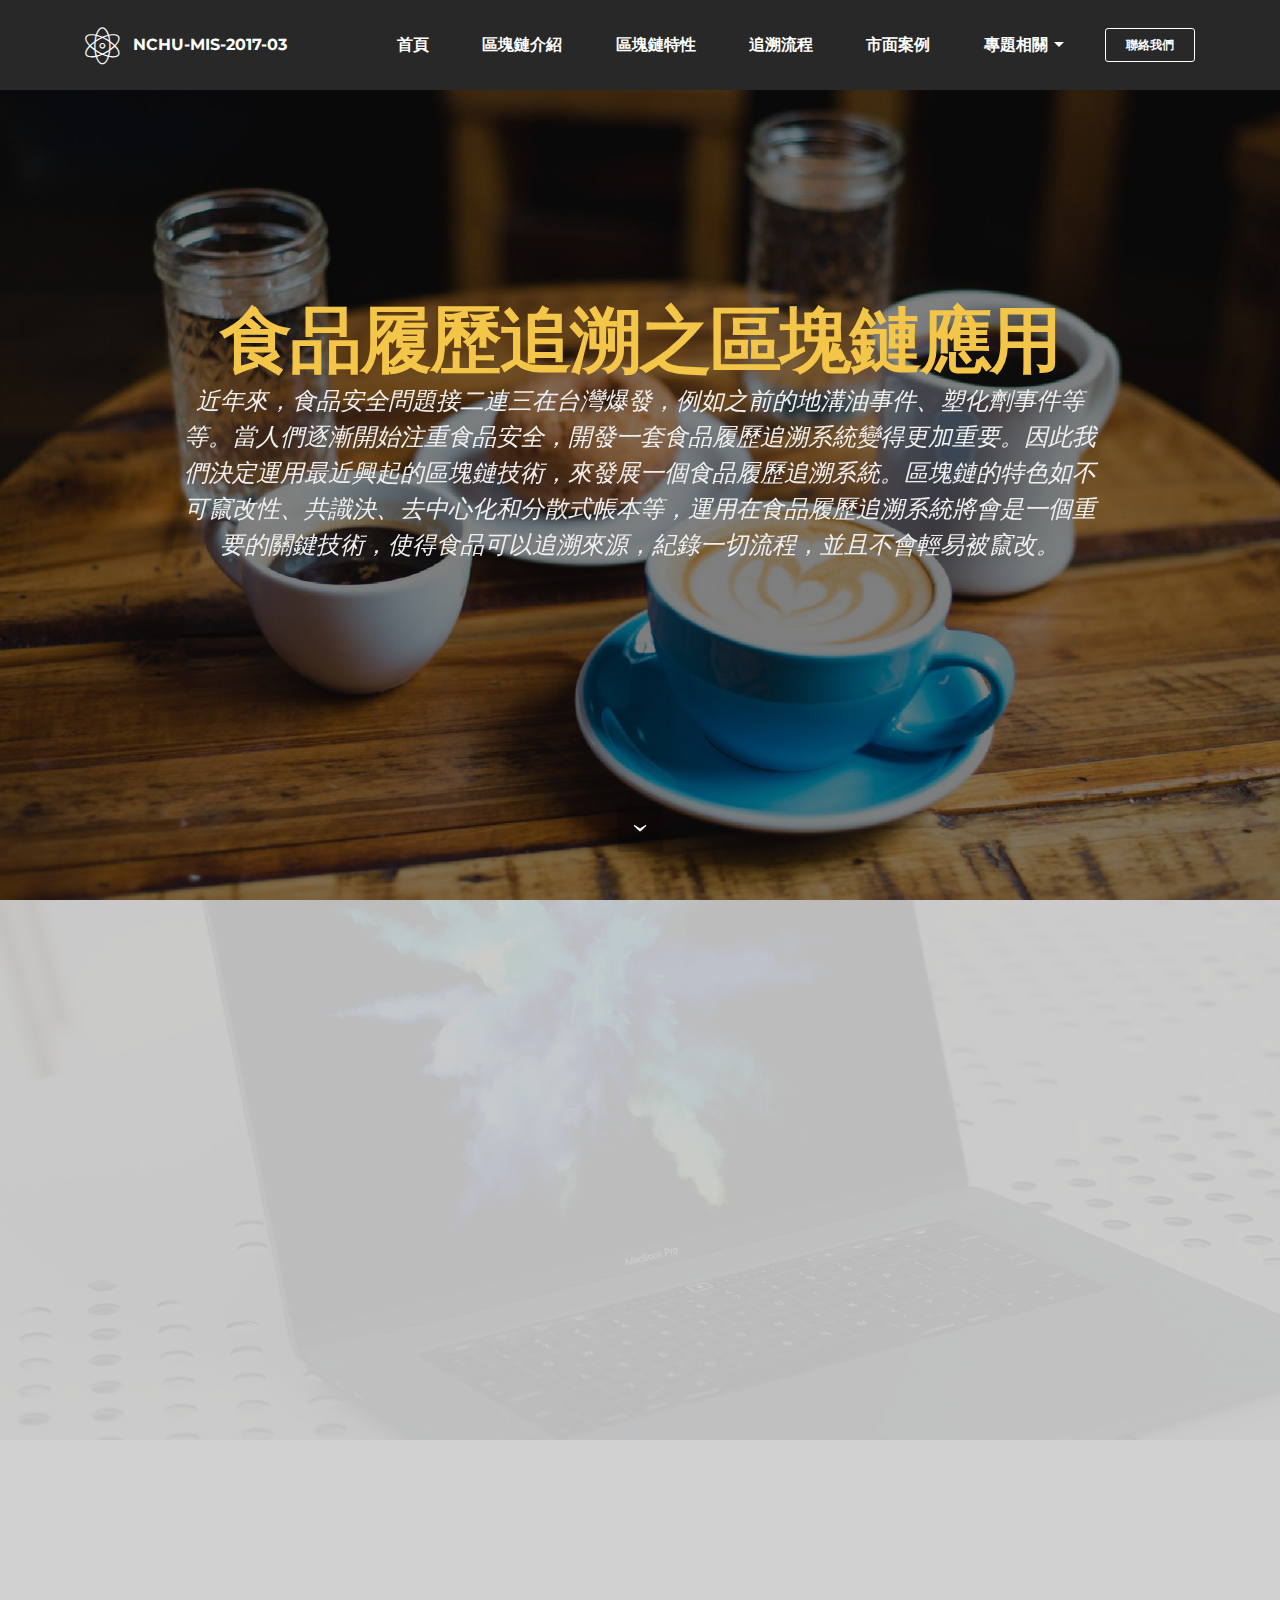
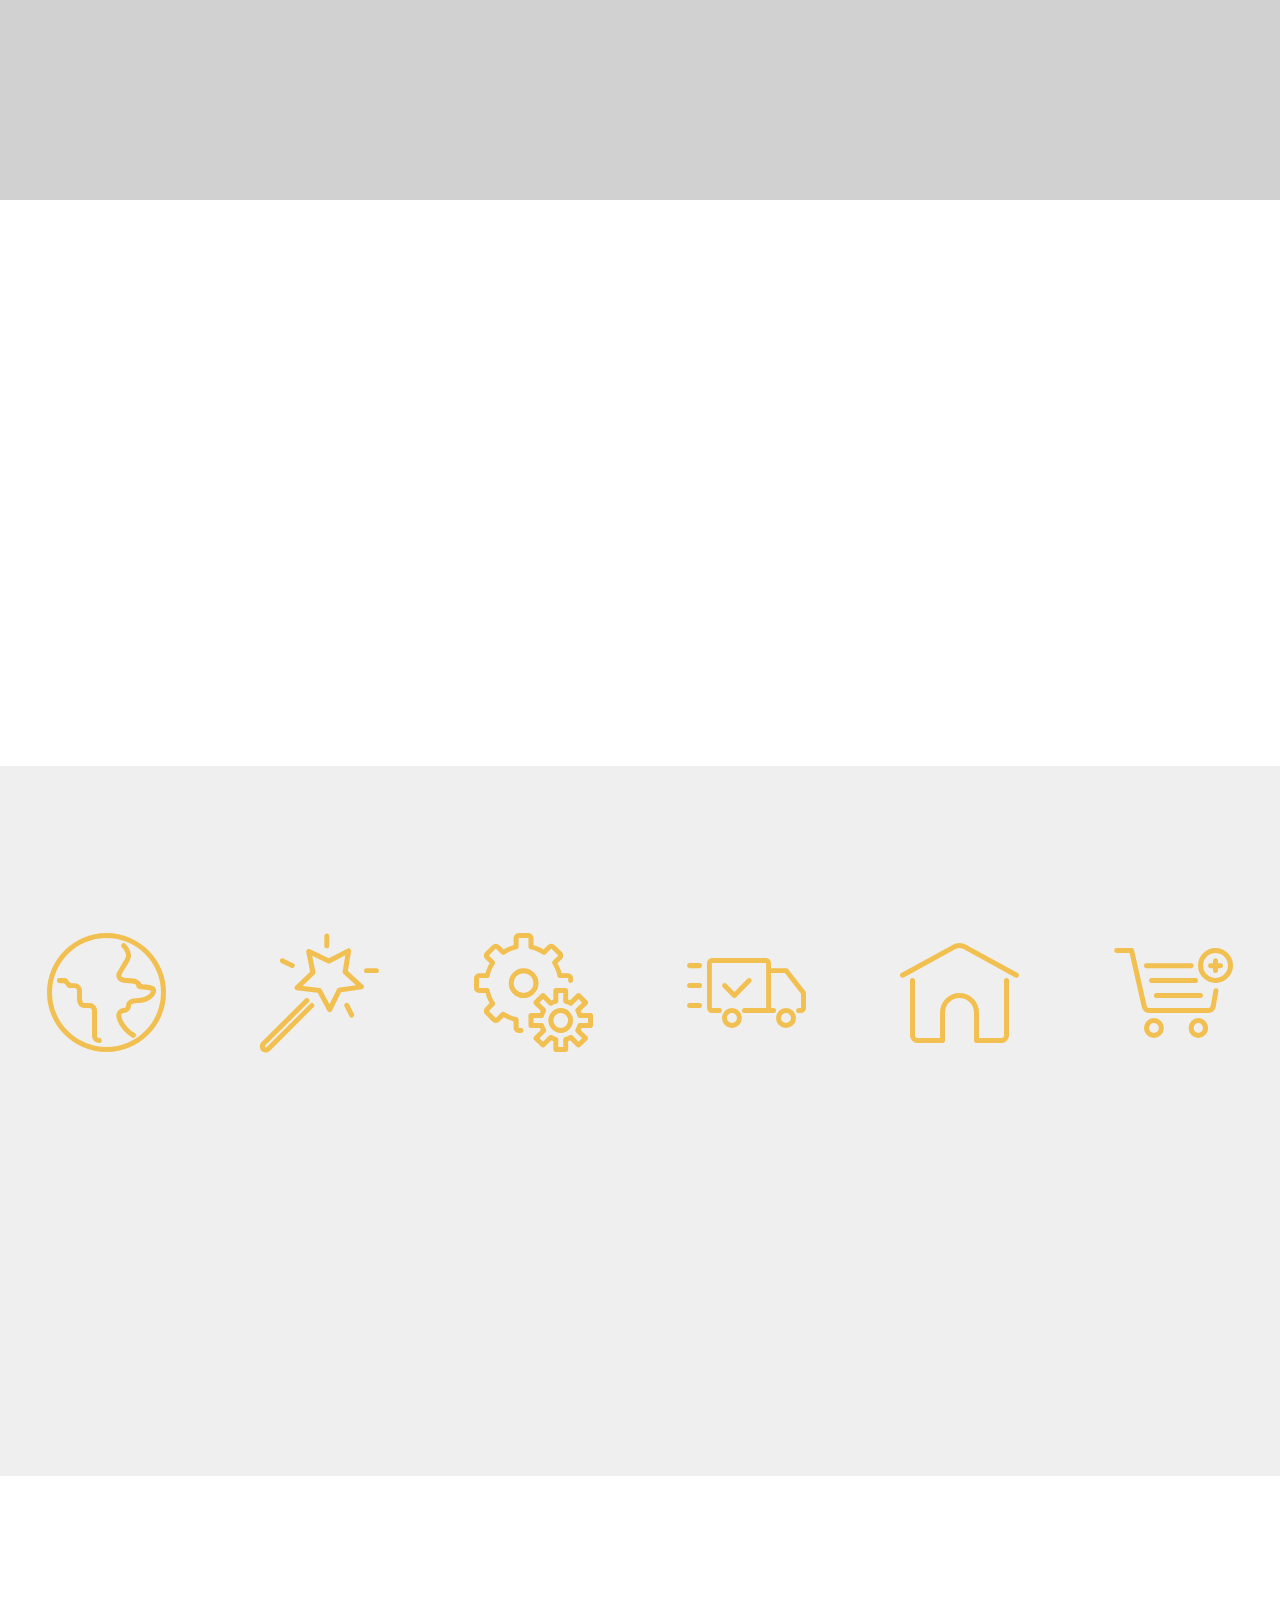
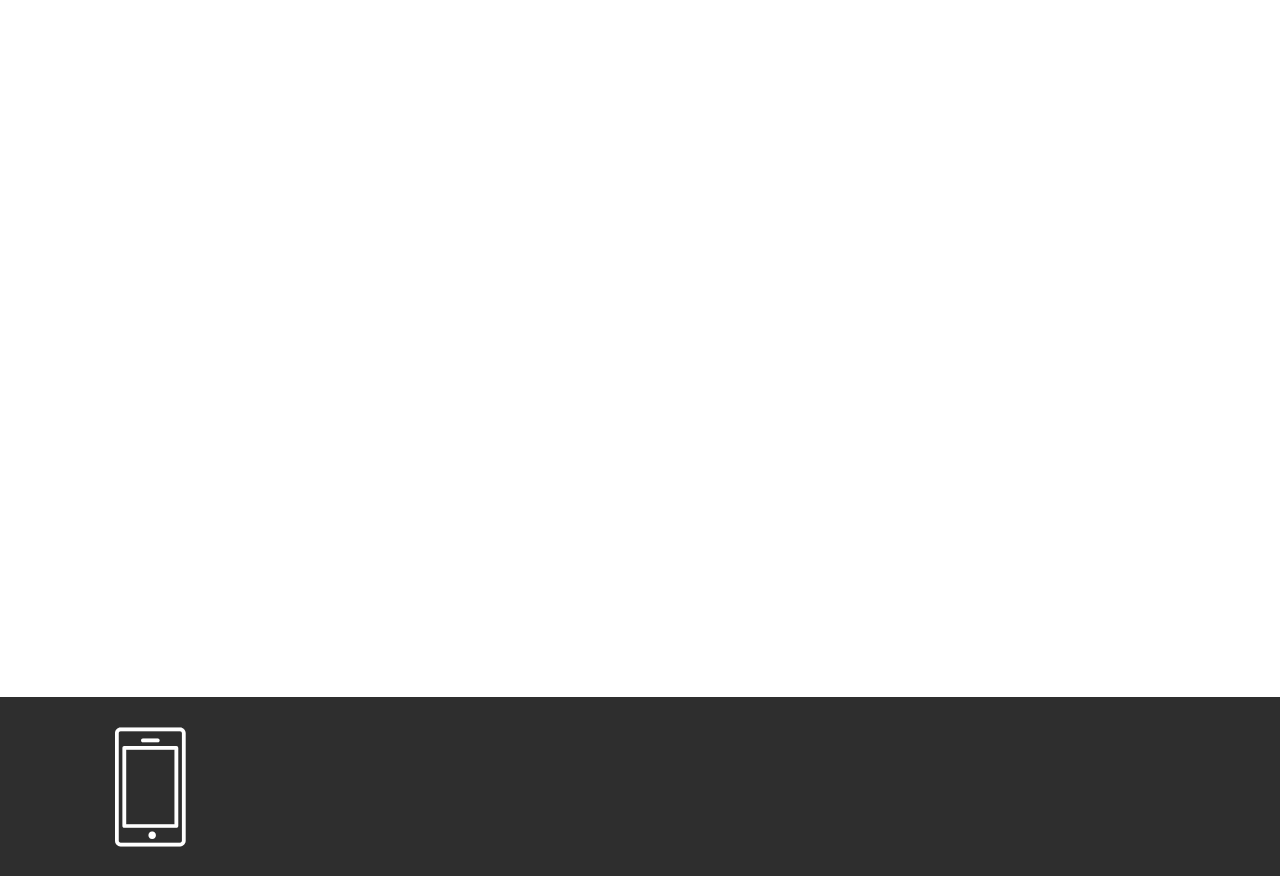
==== commit 14376410: "create github pages" ====
--- a/index.html
+++ b/index.html
@@ -47,7 +47,7 @@
                         <div class="hamburger-icon"></div>
                     </button>
 
-                    <ul class="nav-dropdown collapse pull-xs-right nav navbar-nav navbar-toggleable-sm" id="exCollapsingNavbar"><li class="nav-item"><a class="nav-link link" href="index.html">首頁</a></li><li class="nav-item"><a class="nav-link link" href="index.html#header6-c">區塊鏈介紹<br></a></li><li class="nav-item"><a class="nav-link link" href="index.html#features6-5">生產流程</a></li><li class="nav-item"><a class="nav-link link" href="index.html#testimonials1-8">市面案例</a></li><li class="nav-item dropdown open"><a class="nav-link link dropdown-toggle" data-toggle="dropdown-submenu" href="https://" aria-expanded="true">專題相關<br></a><div class="dropdown-menu"><a class="dropdown-item" href="gantt.html">甘特圖</a><a class="dropdown-item" href="reference.html">參考文獻</a><a class="dropdown-item" href="members.html">專題成員</a></div></li><li class="nav-item nav-btn"><a class="nav-link btn btn-white btn-white-outline" href="index.html#contacts1-f">聯絡我們</a></li></ul>
+                    <ul class="nav-dropdown collapse pull-xs-right nav navbar-nav navbar-toggleable-sm" id="exCollapsingNavbar"><li class="nav-item"><a class="nav-link link" href="index.html">首頁</a></li><li class="nav-item"><a class="nav-link link" href="index.html#header6-c">區塊鏈介紹<br></a></li><li class="nav-item"><a class="nav-link link" href="index.html#header3-1p">區塊鏈特性</a></li><li class="nav-item"><a class="nav-link link" href="index.html#header3-1o">追溯流程</a></li><li class="nav-item"><a class="nav-link link" href="index.html#testimonials1-8">市面案例</a></li><li class="nav-item dropdown"><a class="nav-link link dropdown-toggle" data-toggle="dropdown-submenu" href="https://" aria-expanded="false">專題相關<br></a><div class="dropdown-menu"><a class="dropdown-item" href="gantt.html">甘特圖</a><a class="dropdown-item" href="reference.html">參考文獻</a><a class="dropdown-item" href="members.html">專題成員</a></div></li><li class="nav-item nav-btn"><a class="nav-link btn btn-white btn-white-outline" href="index.html#contacts1-f">聯絡我們</a></li></ul>
                     <button hidden="" class="navbar-toggler navbar-close" type="button" data-toggle="collapse" data-target="#exCollapsingNavbar">
                         <div class="close-icon"></div>
                     </button>
@@ -60,7 +60,7 @@
 
 </section>
 
-<section class="engine"><a rel="external" href="https://mobirise.com">Website Generator</a></section><section class="mbr-section mbr-section-hero mbr-section-full mbr-parallax-background mbr-section-with-arrow mbr-after-navbar" id="header1-1" style="background-image: url(assets/images/mbr-2000x1334.jpg);">
+<section class="engine"><a rel="external" href="https://mobirise.com">https://mobirise.com/</a></section><section class="mbr-section mbr-section-hero mbr-section-full mbr-parallax-background mbr-section-with-arrow mbr-after-navbar" id="header1-1" style="background-image: url(assets/images/mbr-2000x1334.jpg);">
 
     <div class="mbr-overlay" style="opacity: 0.5; background-color: rgb(0, 0, 0);"></div>
 
@@ -123,83 +123,167 @@
 
 </section>
 
+<section class="mbr-section mbr-section__container article" id="header3-1p" style="background-color: rgb(255, 255, 255); padding-top: 20px; padding-bottom: 20px;">
+    <div class="container">
+        <div class="row">
+            <div class="col-xs-12">
+                <h3 class="mbr-section-title display-2">區塊鏈特性</h3>
+                <small class="mbr-section-subtitle">Blockchain Characteristics</small>
+            </div>
+        </div>
+    </div>
+</section>
+
+<section class="mbr-cards mbr-section mbr-section-nopadding" id="features4-1n" style="background-color: rgb(255, 255, 255);">
+
+    
+
+    <div class="mbr-cards-row row">
+        <div class="mbr-cards-col col-xs-12 col-lg-3" style="padding-top: 40px; padding-bottom: 80px;">
+            <div class="container">
+                <div class="card cart-block">
+                    <div class="card-img iconbox"><span class="etl-icon icon-refresh mbr-iconfont mbr-iconfont-features4" style="color: black;"></span></div>
+                    <div class="card-block">
+                        <h4 class="card-title">不可竄改性</h4>
+                        <h5 class="card-subtitle">Immutability</h5>
+                        <p class="card-text">Bootstrap 4 has been noted as one of the most reliable and proven frameworks and Mobirise has been equipped to develop websites using this framework.</p>
+                        
+                    </div>
+                </div>
+            </div>
+        </div>
+        <div class="mbr-cards-col col-xs-12 col-lg-3" style="padding-top: 40px; padding-bottom: 80px;">
+            <div class="container">
+                <div class="card cart-block">
+                    <div class="card-img iconbox"><span class="mbri-growing-chart mbr-iconfont mbr-iconfont-features4" style="color: black;"></span></div>
+                    <div class="card-block">
+                        <h4 class="card-title">共識演算法</h4>
+                        <h5 class="card-subtitle">Consensus Algorithms</h5>
+                        <p class="card-text">One of Bootstrap 4's big points is responsiveness and Mobirise makes effective use of this by generating highly responsive website for you.</p>
+                        
+                    </div>
+                </div>
+          </div>
+        </div>
+        <div class="mbr-cards-col col-xs-12 col-lg-3" style="padding-top: 40px; padding-bottom: 80px;">
+            <div class="container">
+                <div class="card cart-block">
+                    <div class="card-img iconbox"><span class="etl-icon icon-dial mbr-iconfont mbr-iconfont-features4" style="color: black;"></span></div>
+                    <div class="card-block">
+                        <h4 class="card-title">去中心化</h4>
+                        <h5 class="card-subtitle">Decentralization</h5>
+                        <p class="card-text">Google has a highly exhaustive list of fonts compiled into its web font platform and Mobirise makes it easy for you to use them on your website easily and freely.</p>
+                        
+                    </div>
+                </div>
+            </div>
+        </div>
+        <div class="mbr-cards-col col-xs-12 col-lg-3" style="padding-top: 40px; padding-bottom: 80px;">
+            <div class="container">
+                <div class="card cart-block">
+                    <div class="card-img iconbox"><span class="etl-icon icon-documents mbr-iconfont mbr-iconfont-features4" style="color: black;"></span></div>
+                    <div class="card-block">
+                        <h4 class="card-title">分散式帳本</h4>
+                        <h5 class="card-subtitle">Distriburted Ledgers</h5>
+                        <p class="card-text">Mobirise gives you the freedom to develop as many websites as you like given the fact that it is a desktop app.</p>
+                        
+                    </div>
+                </div>
+            </div>
+        </div>
+        
+        
+    </div>
+</section>
+
+<section class="mbr-section mbr-section__container article" id="header3-1o" style="background-color: rgb(239, 239, 239); padding-top: 40px; padding-bottom: 20px;">
+    <div class="container">
+        <div class="row">
+            <div class="col-xs-12">
+                <h3 class="mbr-section-title display-2">食品追溯流程</h3>
+                <small class="mbr-section-subtitle">Food Traceability Process</small>
+            </div>
+        </div>
+    </div>
+</section>
+
 <section class="mbr-cards mbr-section mbr-section-nopadding" id="features6-5" style="background-color: rgb(239, 239, 239);">
 
     
 
     <div class="mbr-cards-row row">
-        <div class="mbr-cards-col col-xs-12 col-lg-2" style="padding-top: 80px; padding-bottom: 80px;">
+        <div class="mbr-cards-col col-xs-12 col-lg-2" style="padding-top: 0px; padding-bottom: 80px;">
             <div class="container">
               <div class="card cart-block">
                   <div class="card-img"><span class="mbri-globe mbr-iconfont mbr-iconfont-features3"></span></div>
                   <div class="card-block">
                     <h4 class="card-title">原物料</h4>
-                    
+                    <h5 class="card-subtitle">Raw Materials</h5>
                     <p class="card-text">原料肉進料時的藥物殘留檢驗、選肉階段去除不適用的部位、包裝儲存溫度的監控、上游廠商與進貨日期等，都是食品安全的重要管制點。<br></p>
                     
                     </div>
                 </div>
             </div>
         </div>
-        <div class="mbr-cards-col col-xs-12 col-lg-2" style="padding-top: 80px; padding-bottom: 80px;">
+        <div class="mbr-cards-col col-xs-12 col-lg-2" style="padding-top: 0px; padding-bottom: 80px;">
             <div class="container">
                 <div class="card cart-block">
                     <div class="card-img"><span class="mbri-magic-stick mbr-iconfont mbr-iconfont-features3"></span></div>
                     <div class="card-block">
                         <h4 class="card-title">種植與養殖</h4>
-                        
+                        <h5 class="card-subtitle">Breeding and Planting</h5>
                         <p class="card-text">農業區塊鏈平臺記錄所有田地資訊、 種苗、農藥與肥料使用、農機具的安排等待交換訊息，「商業智慧合約」匯入銷售預測、 天候、水利、土壤等生產條件所產生的生產決策資訊，人工智慧系統運算產生各種情境， 指導農民田間作業。</p>
                         
                     </div>
                 </div>
             </div>
         </div>
-        <div class="mbr-cards-col col-xs-12 col-lg-2" style="padding-top: 80px; padding-bottom: 80px;">
+        <div class="mbr-cards-col col-xs-12 col-lg-2" style="padding-top: 0px; padding-bottom: 80px;">
             <div class="container">
                 <div class="card cart-block">
                     <div class="card-img"><span class="mbri-setting mbr-iconfont mbr-iconfont-features3"></span></div>
                     <div class="card-block">
                         <h4 class="card-title">加工與製造</h4>
-                        
+                        <h5 class="card-subtitle">Processing</h5>
                         <p class="card-text">再往前一探摃丸的製造流程。不管摃丸是在一般家庭工廠或有規模的工廠製造， 都需經過進料、選肉、削肉、絞肉、打漿、 成形、水煮、冷卻、包裝、入庫儲存等流程， 必須層層把關。<br></p>
                         
                     </div>
                 </div>
             </div>
         </div>
-        <div class="mbr-cards-col col-xs-12 col-lg-2" style="padding-top: 80px; padding-bottom: 80px;">
+        <div class="mbr-cards-col col-xs-12 col-lg-2" style="padding-top: 0px; padding-bottom: 80px;">
             <div class="container">
                 <div class="card cart-block">
                     <div class="card-img"><span class="mbri-delivery mbr-iconfont mbr-iconfont-features3"></span></div>
                     <div class="card-block">
                         <h4 class="card-title">運送與物流</h4>
-                        
+                        <h5 class="card-subtitle">Distribution</h5>
                         <p class="card-text">農機具、車輛、倉儲、種苗農肥料等原物料也可貼上 RFID，設備互聯與排工交易，以 合乎最大經濟效益的原則大批量施作。所有流程運行的農情資訊由遙測。<br></p>
                         
                     </div>
                 </div>
             </div>
         </div>
-        <div class="mbr-cards-col col-xs-12 col-lg-2" style="padding-top: 80px; padding-bottom: 80px;">
+        <div class="mbr-cards-col col-xs-12 col-lg-2" style="padding-top: 0px; padding-bottom: 80px;">
             <div class="container">
                 <div class="card cart-block">
                     <div class="card-img"><span class="mbri-home mbr-iconfont mbr-iconfont-features3"></span></div>
                     <div class="card-block">
                         <h4 class="card-title">倉儲與儲存</h4>
-                        
+                        <h5 class="card-subtitle">Warehouse</h5>
                         <p class="card-text">影響產品品質的因素有運送過程、包裝材料及儲存設備與溫度，而造成產品品質變化的最大要素就是儲存設備與儲存溫度（這兩個是重要管制點），也是消費者最直接接觸的過程。</p>
                         
                     </div>
                 </div>
             </div>
         </div>
-        <div class="mbr-cards-col col-xs-12 col-lg-2" style="padding-top: 80px; padding-bottom: 80px;">
+        <div class="mbr-cards-col col-xs-12 col-lg-2" style="padding-top: 0px; padding-bottom: 80px;">
             <div class="container">
                 <div class="card cart-block">
                     <div class="card-img"><span class="mbri-cart-add mbr-iconfont mbr-iconfont-features3"></span></div>
                     <div class="card-block">
                         <h4 class="card-title">銷售與販賣</h4>
-                        
+                        <h5 class="card-subtitle">Retail</h5>
                         <p class="card-text">當在市面上購買一斤摃丸，形式可能是包裝或散裝，地點可能是門市或傳統市場，販售溫度可能是冷凍或常溫，這是產品在流通市場的階段。</p>
                         
                     </div>
@@ -209,7 +293,7 @@
     </div>
 </section>
 
-<section class="mbr-section" id="testimonials1-8" style="background-color: rgb(255, 255, 255); padding-top: 120px; padding-bottom: 120px;">
+<section class="mbr-section" id="testimonials1-8" style="background-color: rgb(255, 255, 255); padding-top: 80px; padding-bottom: 80px;">
 
     
 
@@ -269,7 +353,7 @@
 
 </section>
 
-<section class="mbr-section mbr-section-md-padding mbr-footer footer1" id="contacts1-f" style="background-color: rgb(46, 46, 46); padding-top: 60px; padding-bottom: 60px;">
+<section class="mbr-section mbr-section-md-padding mbr-footer footer1" id="contacts1-f" style="background-color: rgb(46, 46, 46); padding-top: 30px; padding-bottom: 30px;">
     
     <div class="container">
         <div class="row">
--- a/assets/mobirise/css/mbr-additional.css
+++ b/assets/mobirise/css/mbr-additional.css
@@ -485,6 +485,21 @@
 #header6-c .mbr-section-text {
   color: #565656;
 }
+#header3-1p .mbr-section-title,
+#header3-1p .mbr-section-subtitle {
+  text-align: center;
+}
+#features4-1n .card-subtitle {
+  color: #faaf40;
+}
+#features4-1n .iconbox {
+  background-color: #f2f2f2;
+  border-color: #f2f2f2;
+}
+#header3-1o .mbr-section-title,
+#header3-1o .mbr-section-subtitle {
+  text-align: center;
+}
 #features6-5 P {
   text-align: left;
 }
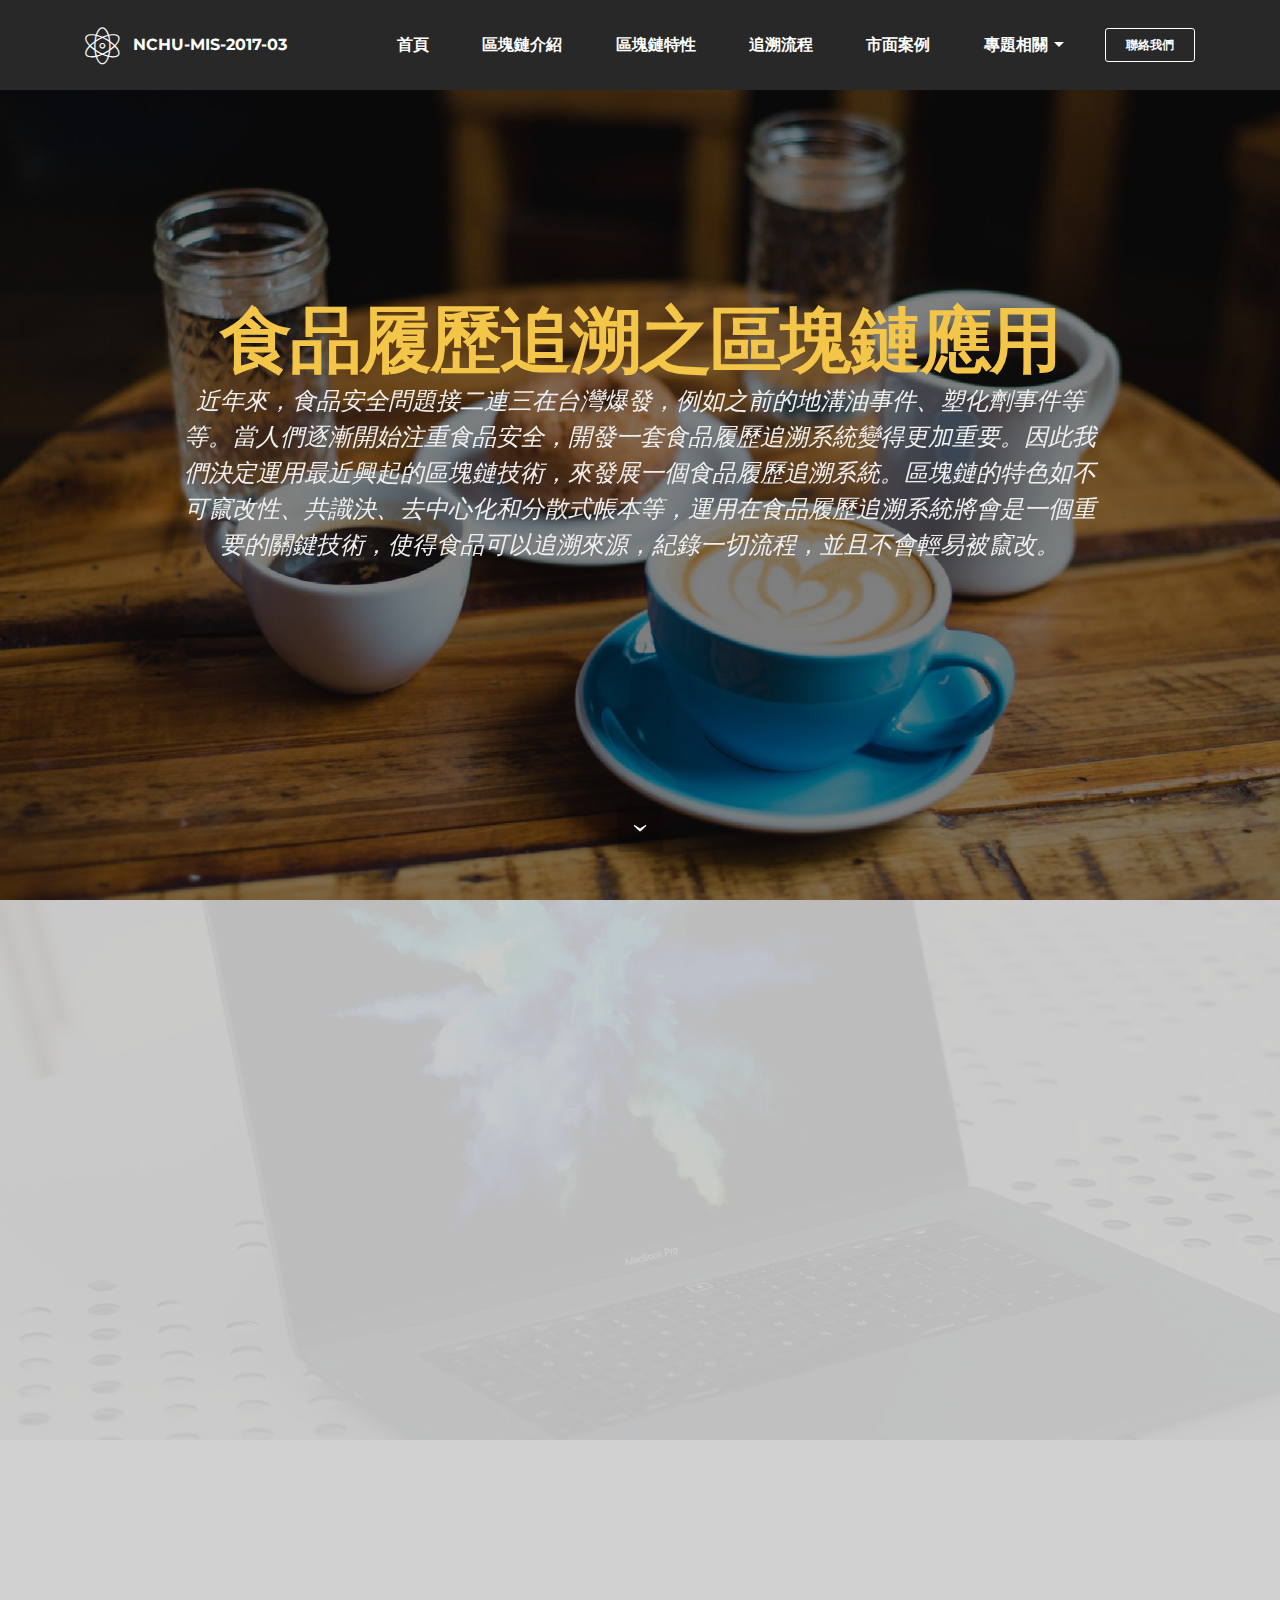
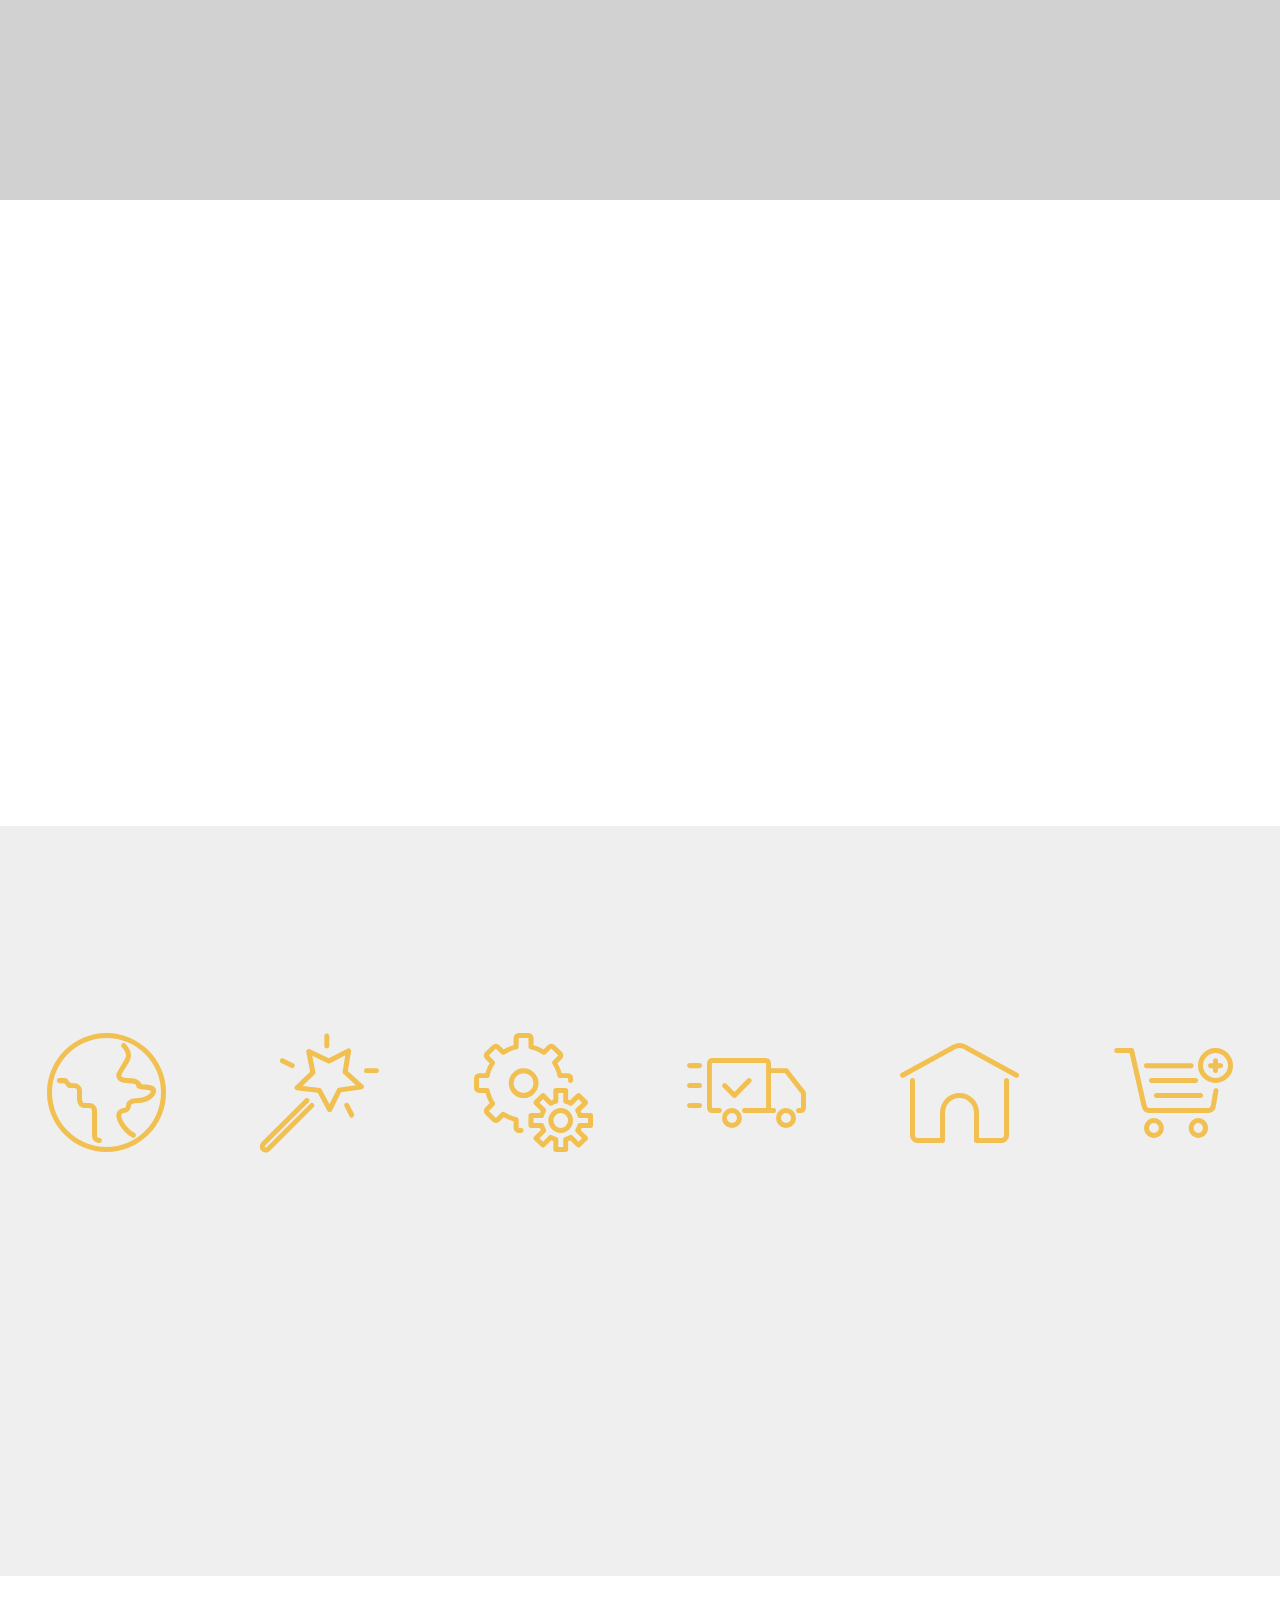
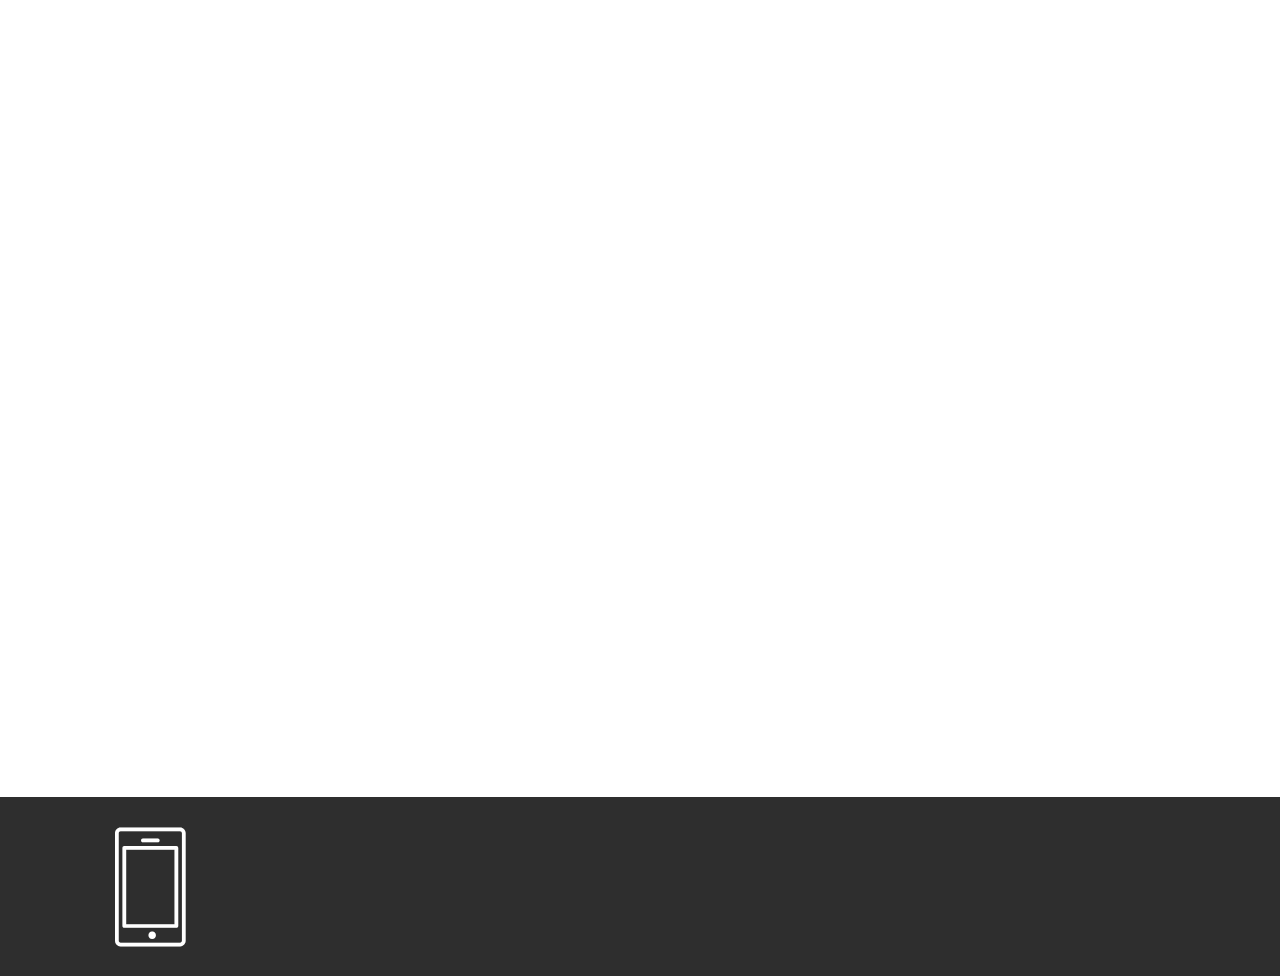
==== commit b6eb5d1b: "create github pages" ====
--- a/index.html
+++ b/index.html
@@ -60,7 +60,7 @@
 
 </section>
 
-<section class="engine"><a rel="external" href="https://mobirise.com">https://mobirise.com/</a></section><section class="mbr-section mbr-section-hero mbr-section-full mbr-parallax-background mbr-section-with-arrow mbr-after-navbar" id="header1-1" style="background-image: url(assets/images/mbr-2000x1334.jpg);">
+<section class="engine"><a rel="external" href="https://mobirise.com">Mobirise Website Builder</a></section><section class="mbr-section mbr-section-hero mbr-section-full mbr-parallax-background mbr-section-with-arrow mbr-after-navbar" id="header1-1" style="background-image: url(assets/images/mbr-2000x1334.jpg);">
 
     <div class="mbr-overlay" style="opacity: 0.5; background-color: rgb(0, 0, 0);"></div>
 
@@ -123,7 +123,7 @@
 
 </section>
 
-<section class="mbr-section mbr-section__container article" id="header3-1p" style="background-color: rgb(255, 255, 255); padding-top: 20px; padding-bottom: 20px;">
+<section class="mbr-section mbr-section__container article" id="header3-1p" style="background-color: rgb(255, 255, 255); padding-top: 80px; padding-bottom: 20px;">
     <div class="container">
         <div class="row">
             <div class="col-xs-12">
@@ -196,7 +196,7 @@
     </div>
 </section>
 
-<section class="mbr-section mbr-section__container article" id="header3-1o" style="background-color: rgb(239, 239, 239); padding-top: 40px; padding-bottom: 20px;">
+<section class="mbr-section mbr-section__container article" id="header3-1o" style="background-color: rgb(239, 239, 239); padding-top: 80px; padding-bottom: 20px;">
     <div class="container">
         <div class="row">
             <div class="col-xs-12">
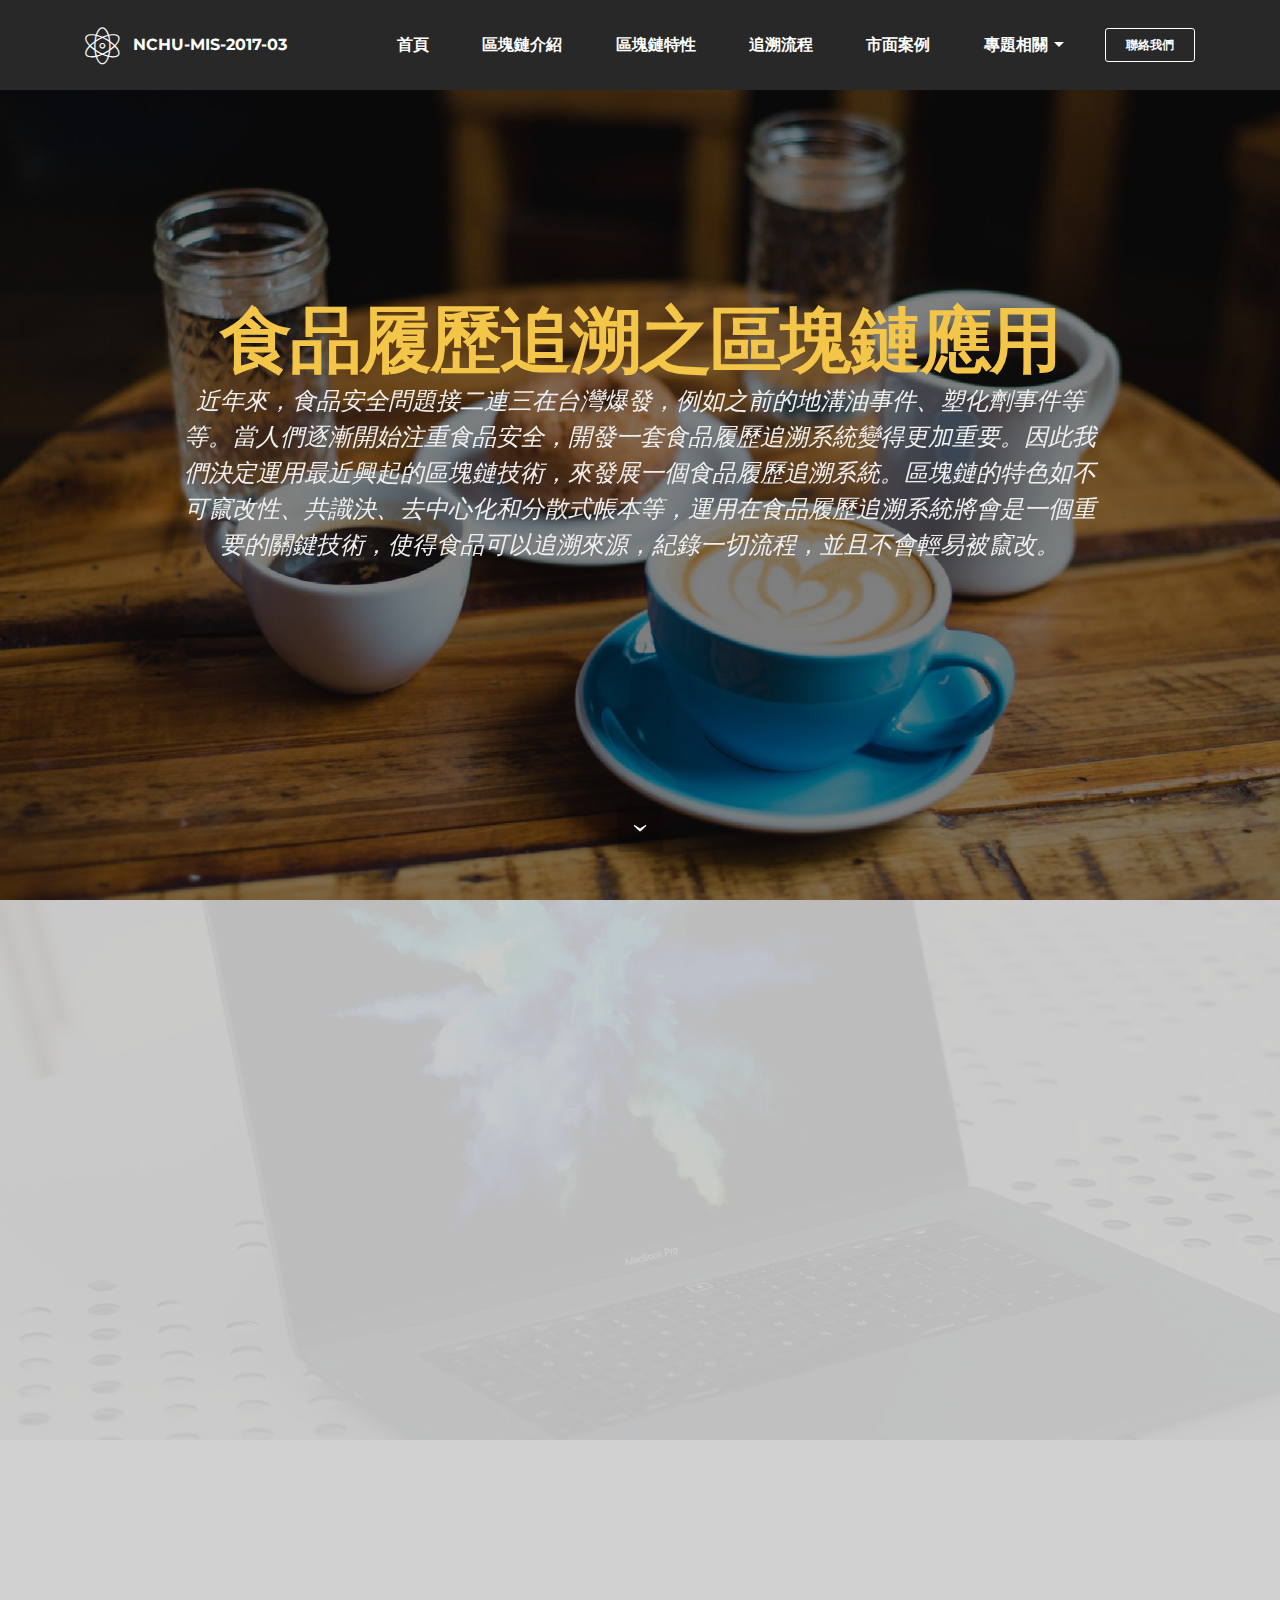
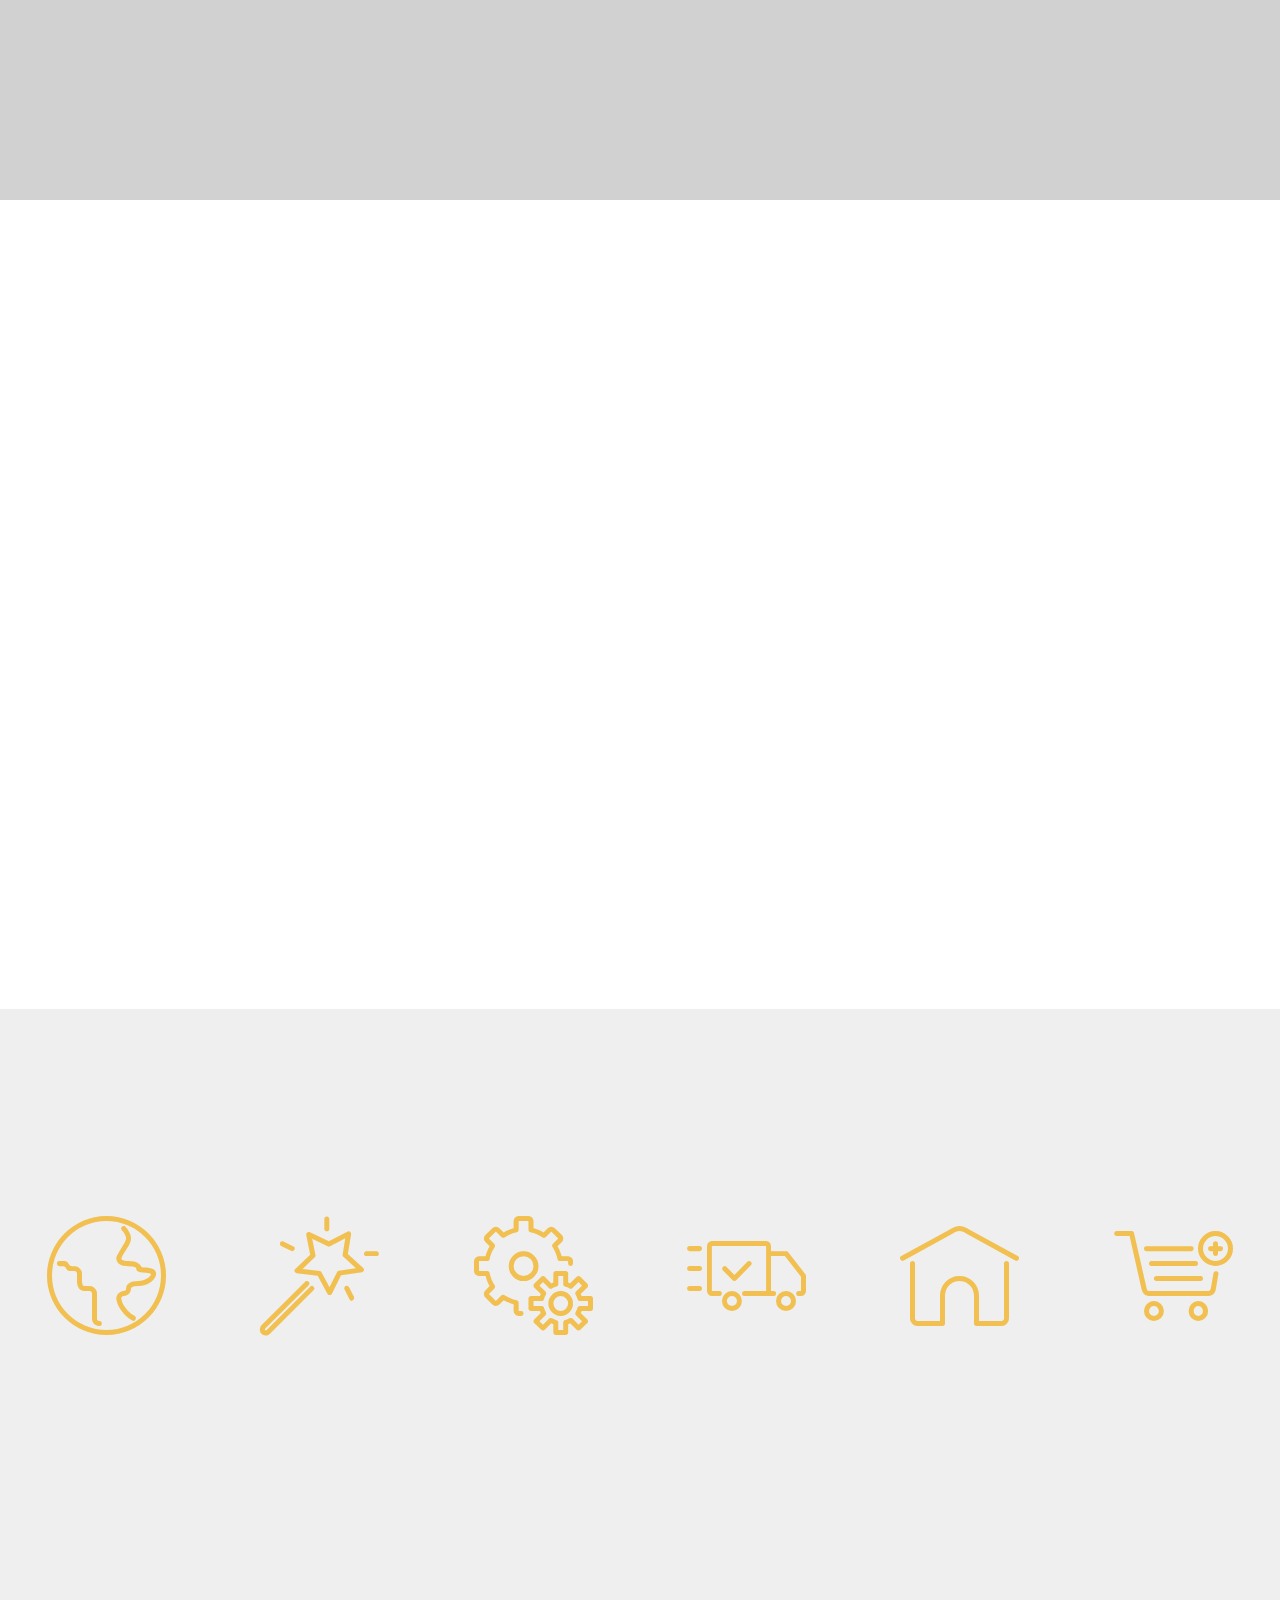
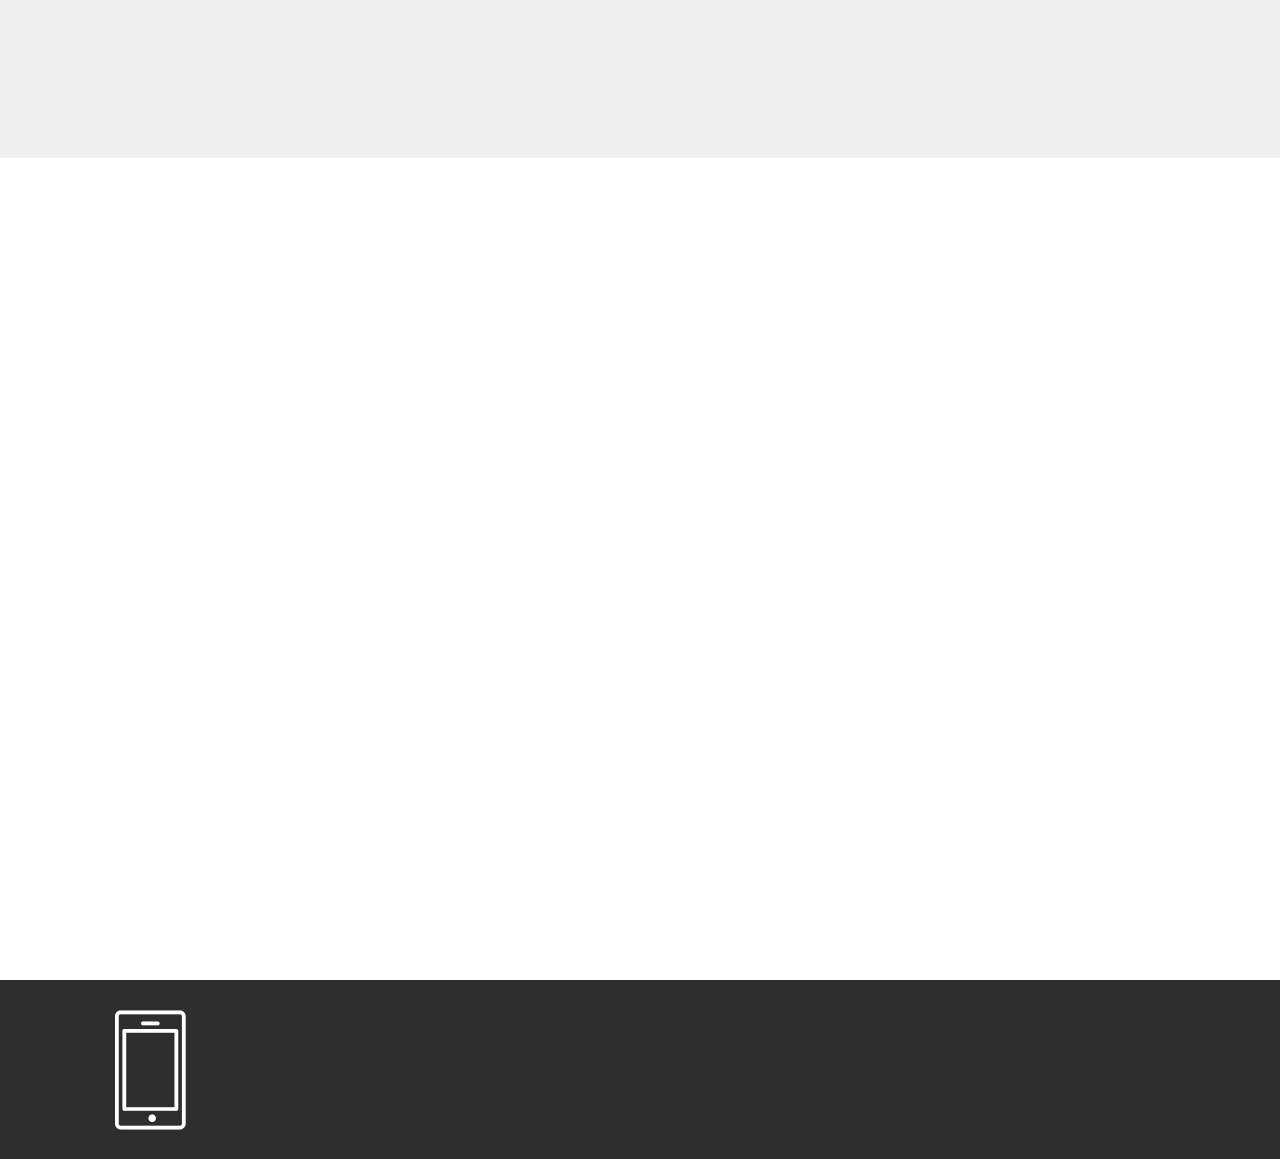
==== commit 5471c45d: "create github pages" ====
--- a/index.html
+++ b/index.html
@@ -60,7 +60,7 @@
 
 </section>
 
-<section class="engine"><a rel="external" href="https://mobirise.com">Mobirise Website Builder</a></section><section class="mbr-section mbr-section-hero mbr-section-full mbr-parallax-background mbr-section-with-arrow mbr-after-navbar" id="header1-1" style="background-image: url(assets/images/mbr-2000x1334.jpg);">
+<section class="engine"><a rel="external" href="https://mobirise.com">mobirise.com</a></section><section class="mbr-section mbr-section-hero mbr-section-full mbr-parallax-background mbr-section-with-arrow mbr-after-navbar" id="header1-1" style="background-image: url(assets/images/mbr-2000x1334.jpg);">
 
     <div class="mbr-overlay" style="opacity: 0.5; background-color: rgb(0, 0, 0);"></div>
 
@@ -124,6 +124,17 @@
 </section>
 
 <section class="mbr-section mbr-section__container article" id="header3-1p" style="background-color: rgb(255, 255, 255); padding-top: 80px; padding-bottom: 20px;">
+    <div class="container">
+        <div class="row">
+            <div class="col-xs-12">
+                <h3 class="mbr-section-title display-2">區塊鏈特性</h3>
+                <small class="mbr-section-subtitle">Blockchain Characteristics</small>
+            </div>
+        </div>
+    </div>
+</section>
+
+<section class="mbr-section mbr-section__container article" id="header3-1q" style="background-color: rgb(255, 255, 255); padding-top: 80px; padding-bottom: 20px;">
     <div class="container">
         <div class="row">
             <div class="col-xs-12">
--- a/assets/mobirise/css/mbr-additional.css
+++ b/assets/mobirise/css/mbr-additional.css
@@ -489,6 +489,10 @@
 #header3-1p .mbr-section-subtitle {
   text-align: center;
 }
+#header3-1q .mbr-section-title,
+#header3-1q .mbr-section-subtitle {
+  text-align: center;
+}
 #features4-1n .card-subtitle {
   color: #faaf40;
 }
@@ -499,6 +503,9 @@
 #header3-1o .mbr-section-title,
 #header3-1o .mbr-section-subtitle {
   text-align: center;
+}
+#header3-1o H3 {
+  text-align: right;
 }
 #features6-5 P {
   text-align: left;
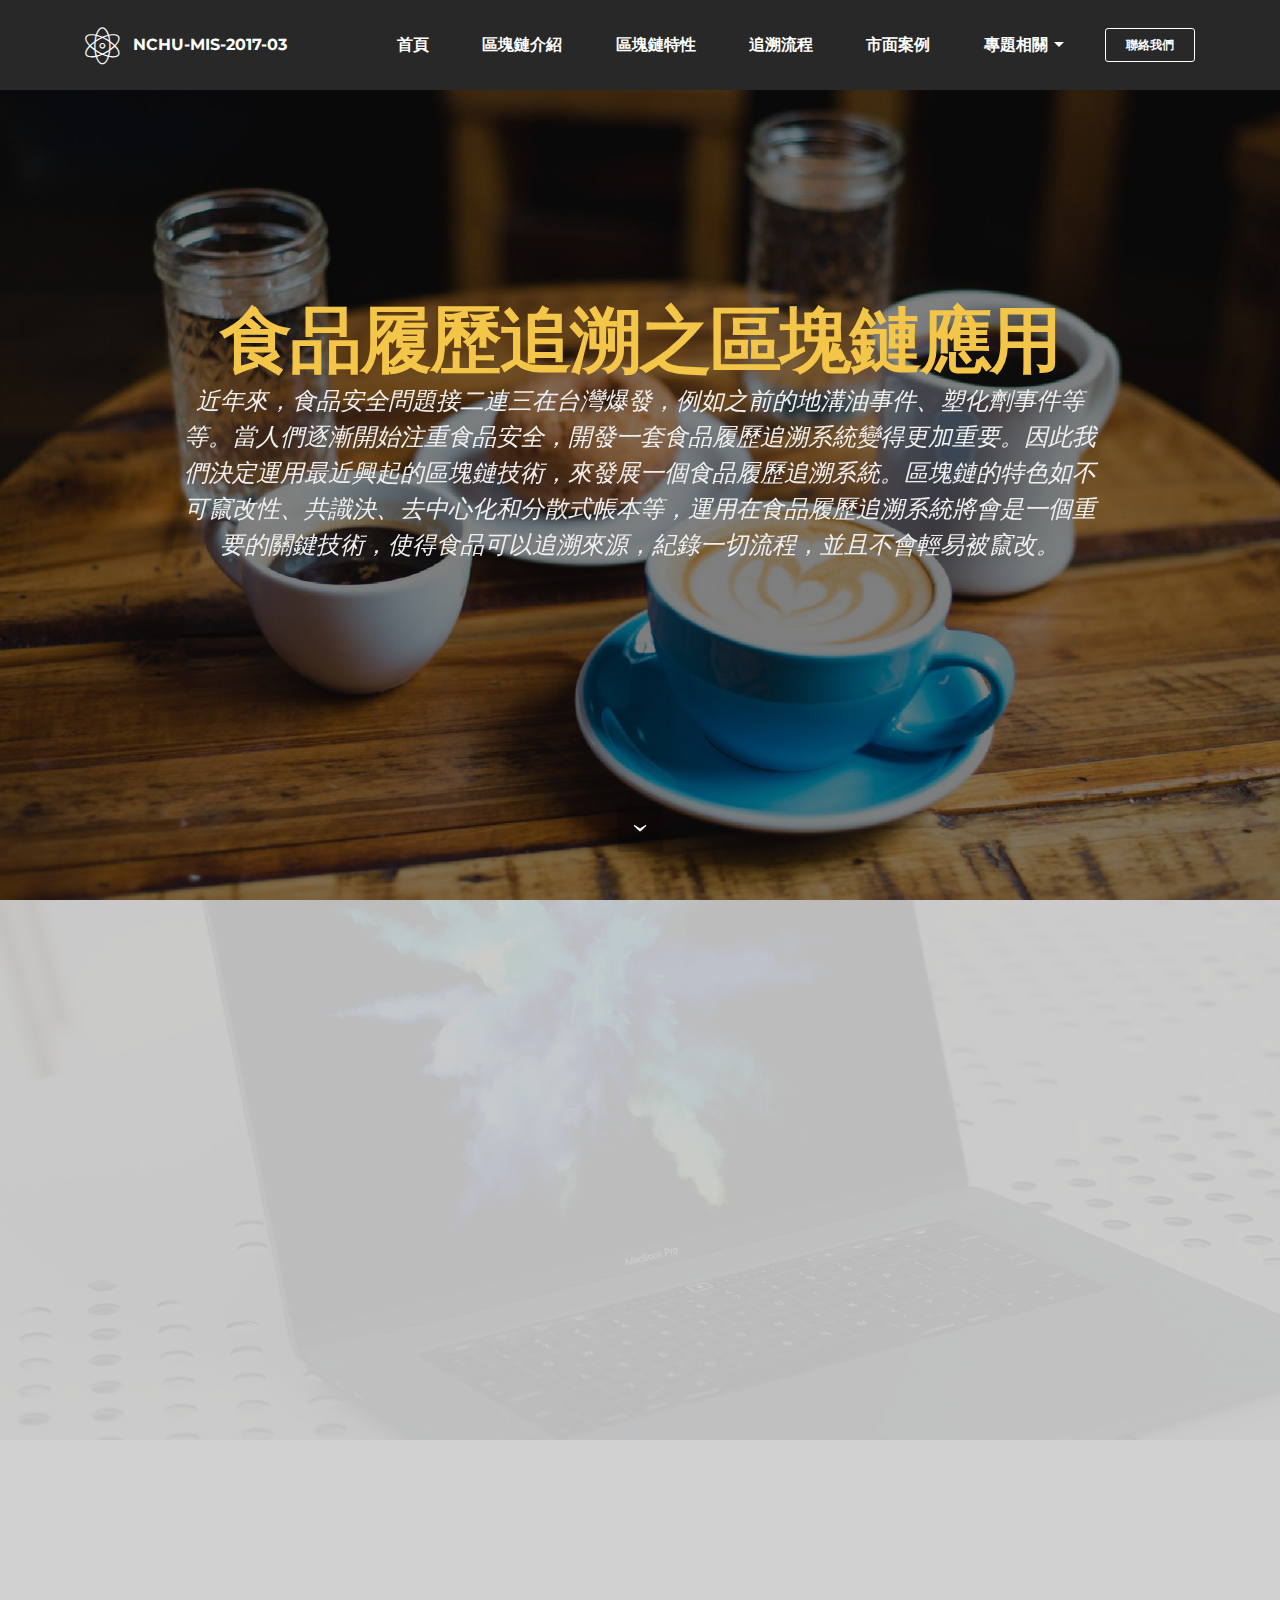
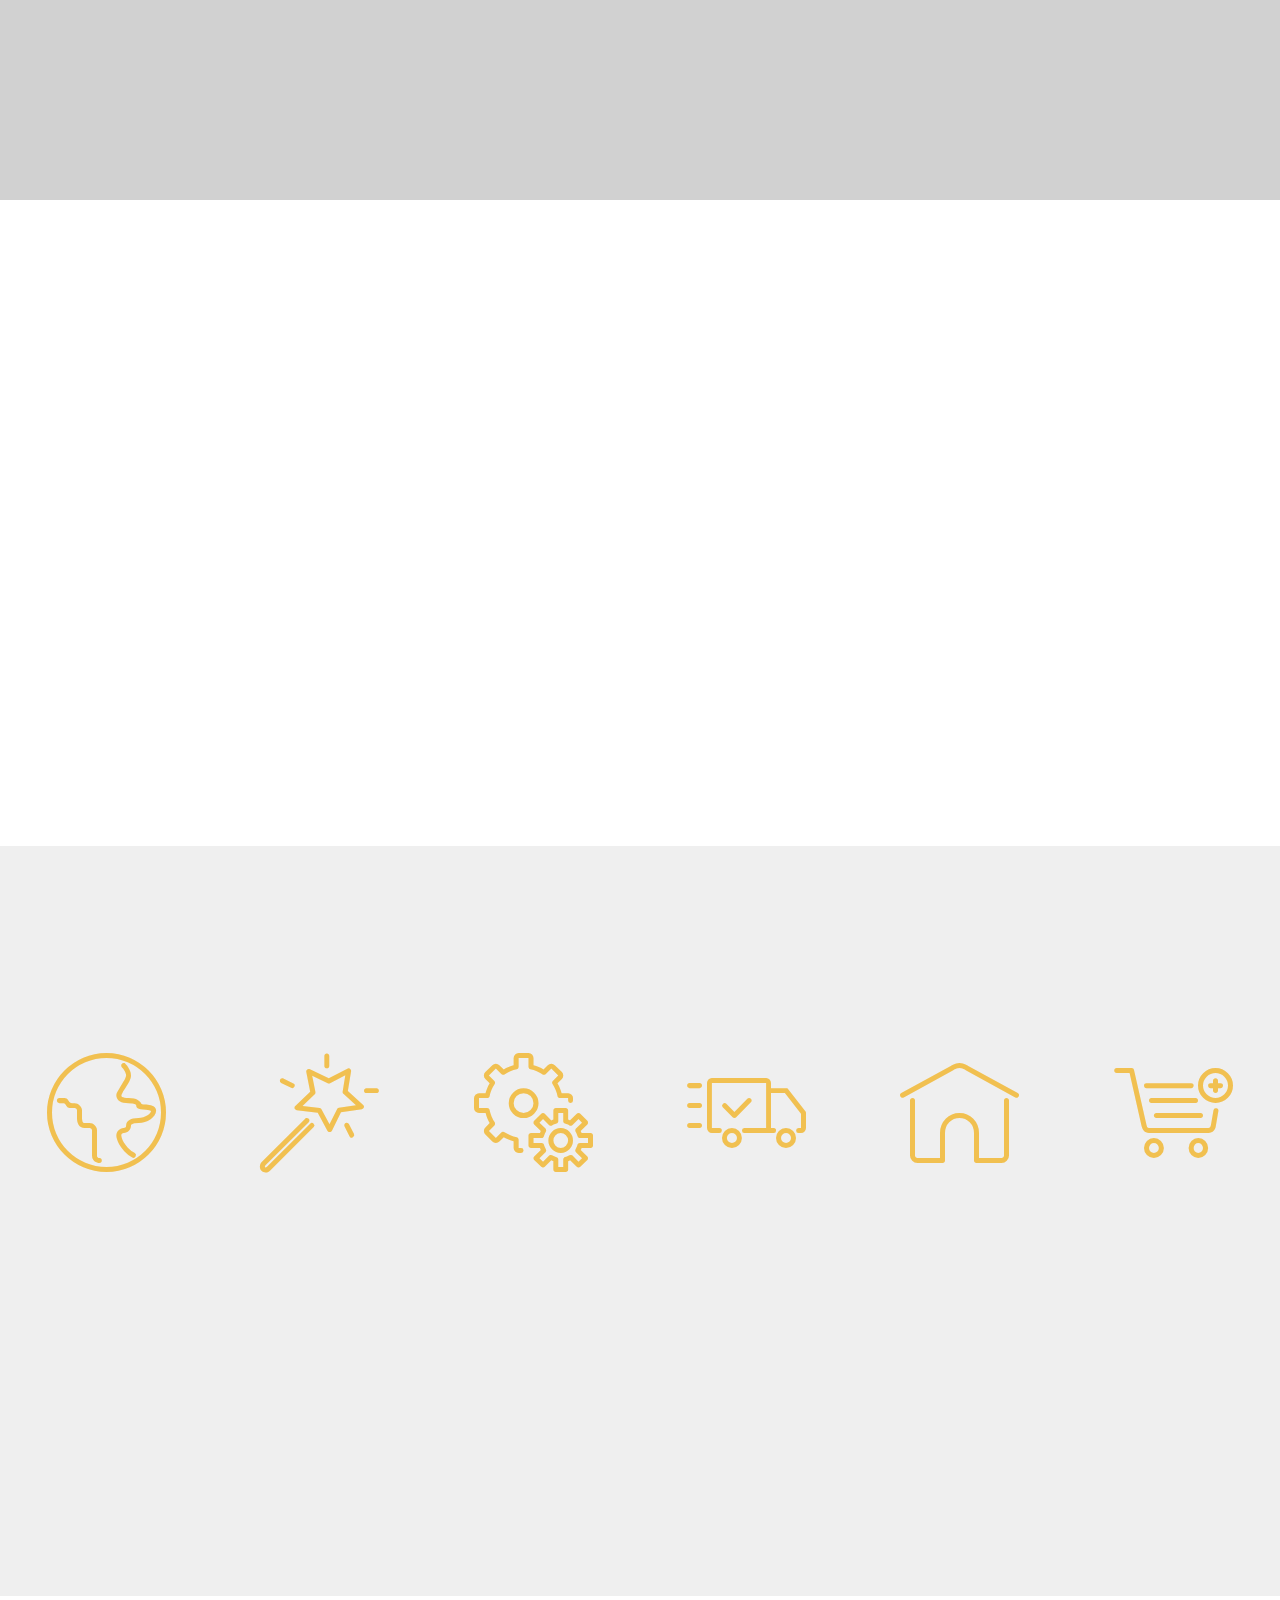
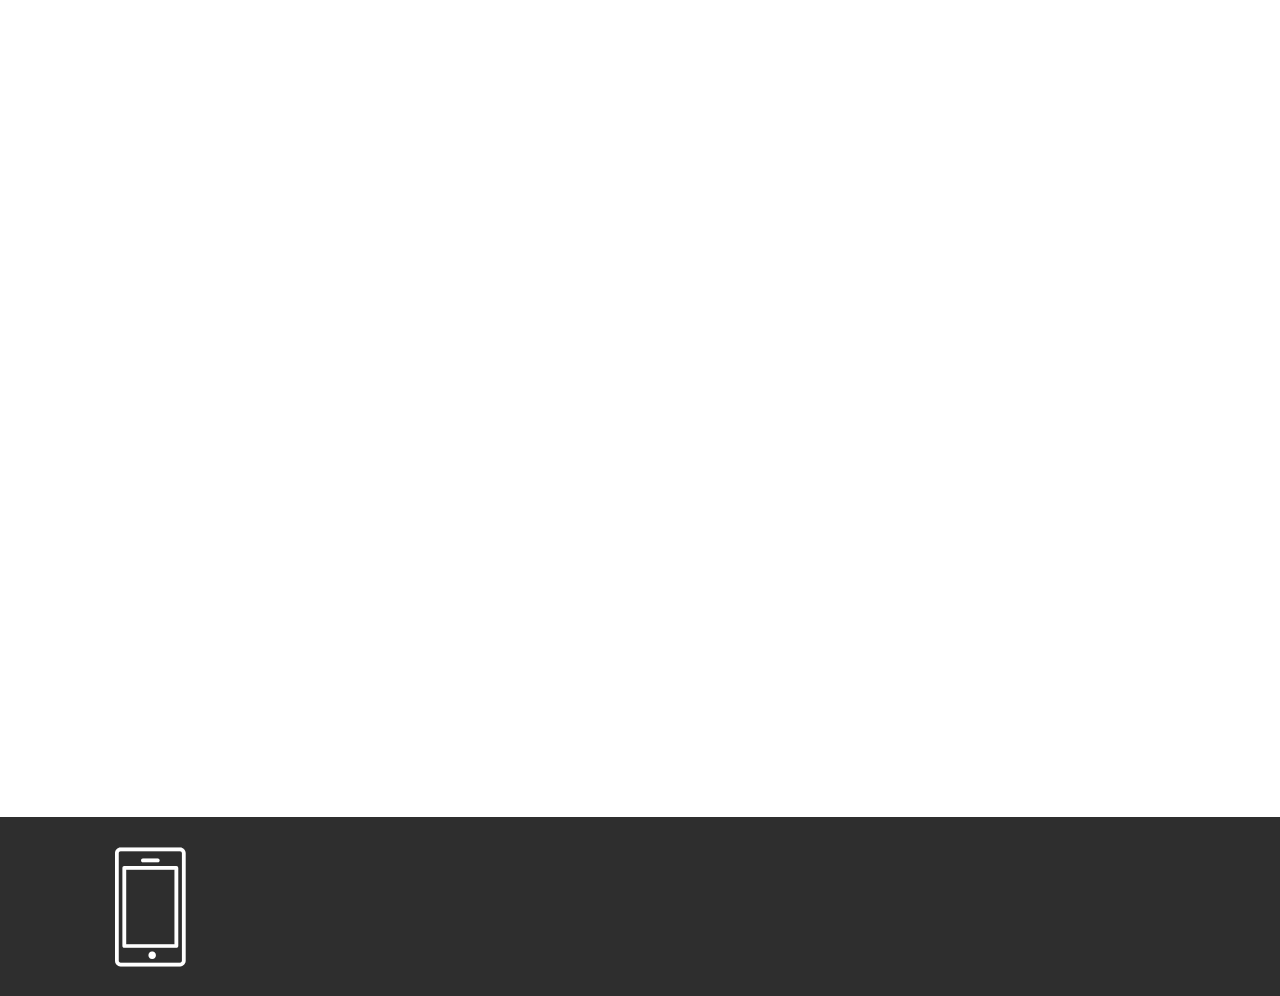
==== commit 6e2a34a4: "create github pages" ====
--- a/index.html
+++ b/index.html
@@ -60,7 +60,7 @@
 
 </section>
 
-<section class="engine"><a rel="external" href="https://mobirise.com">mobirise.com</a></section><section class="mbr-section mbr-section-hero mbr-section-full mbr-parallax-background mbr-section-with-arrow mbr-after-navbar" id="header1-1" style="background-image: url(assets/images/mbr-2000x1334.jpg);">
+<section class="engine"><a rel="external" href="https://mobirise.com">https://mobirise.com/</a></section><section class="mbr-section mbr-section-hero mbr-section-full mbr-parallax-background mbr-section-with-arrow mbr-after-navbar" id="header1-1" style="background-image: url(assets/images/mbr-2000x1334.jpg);">
 
     <div class="mbr-overlay" style="opacity: 0.5; background-color: rgb(0, 0, 0);"></div>
 
@@ -123,18 +123,7 @@
 
 </section>
 
-<section class="mbr-section mbr-section__container article" id="header3-1p" style="background-color: rgb(255, 255, 255); padding-top: 80px; padding-bottom: 20px;">
-    <div class="container">
-        <div class="row">
-            <div class="col-xs-12">
-                <h3 class="mbr-section-title display-2">區塊鏈特性</h3>
-                <small class="mbr-section-subtitle">Blockchain Characteristics</small>
-            </div>
-        </div>
-    </div>
-</section>
-
-<section class="mbr-section mbr-section__container article" id="header3-1q" style="background-color: rgb(255, 255, 255); padding-top: 80px; padding-bottom: 20px;">
+<section class="mbr-section mbr-section__container article" id="header3-1p" style="background-color: rgb(255, 255, 255); padding-top: 80px; padding-bottom: 40px;">
     <div class="container">
         <div class="row">
             <div class="col-xs-12">
--- a/assets/mobirise/css/mbr-additional.css
+++ b/assets/mobirise/css/mbr-additional.css
@@ -489,10 +489,6 @@
 #header3-1p .mbr-section-subtitle {
   text-align: center;
 }
-#header3-1q .mbr-section-title,
-#header3-1q .mbr-section-subtitle {
-  text-align: center;
-}
 #features4-1n .card-subtitle {
   color: #faaf40;
 }
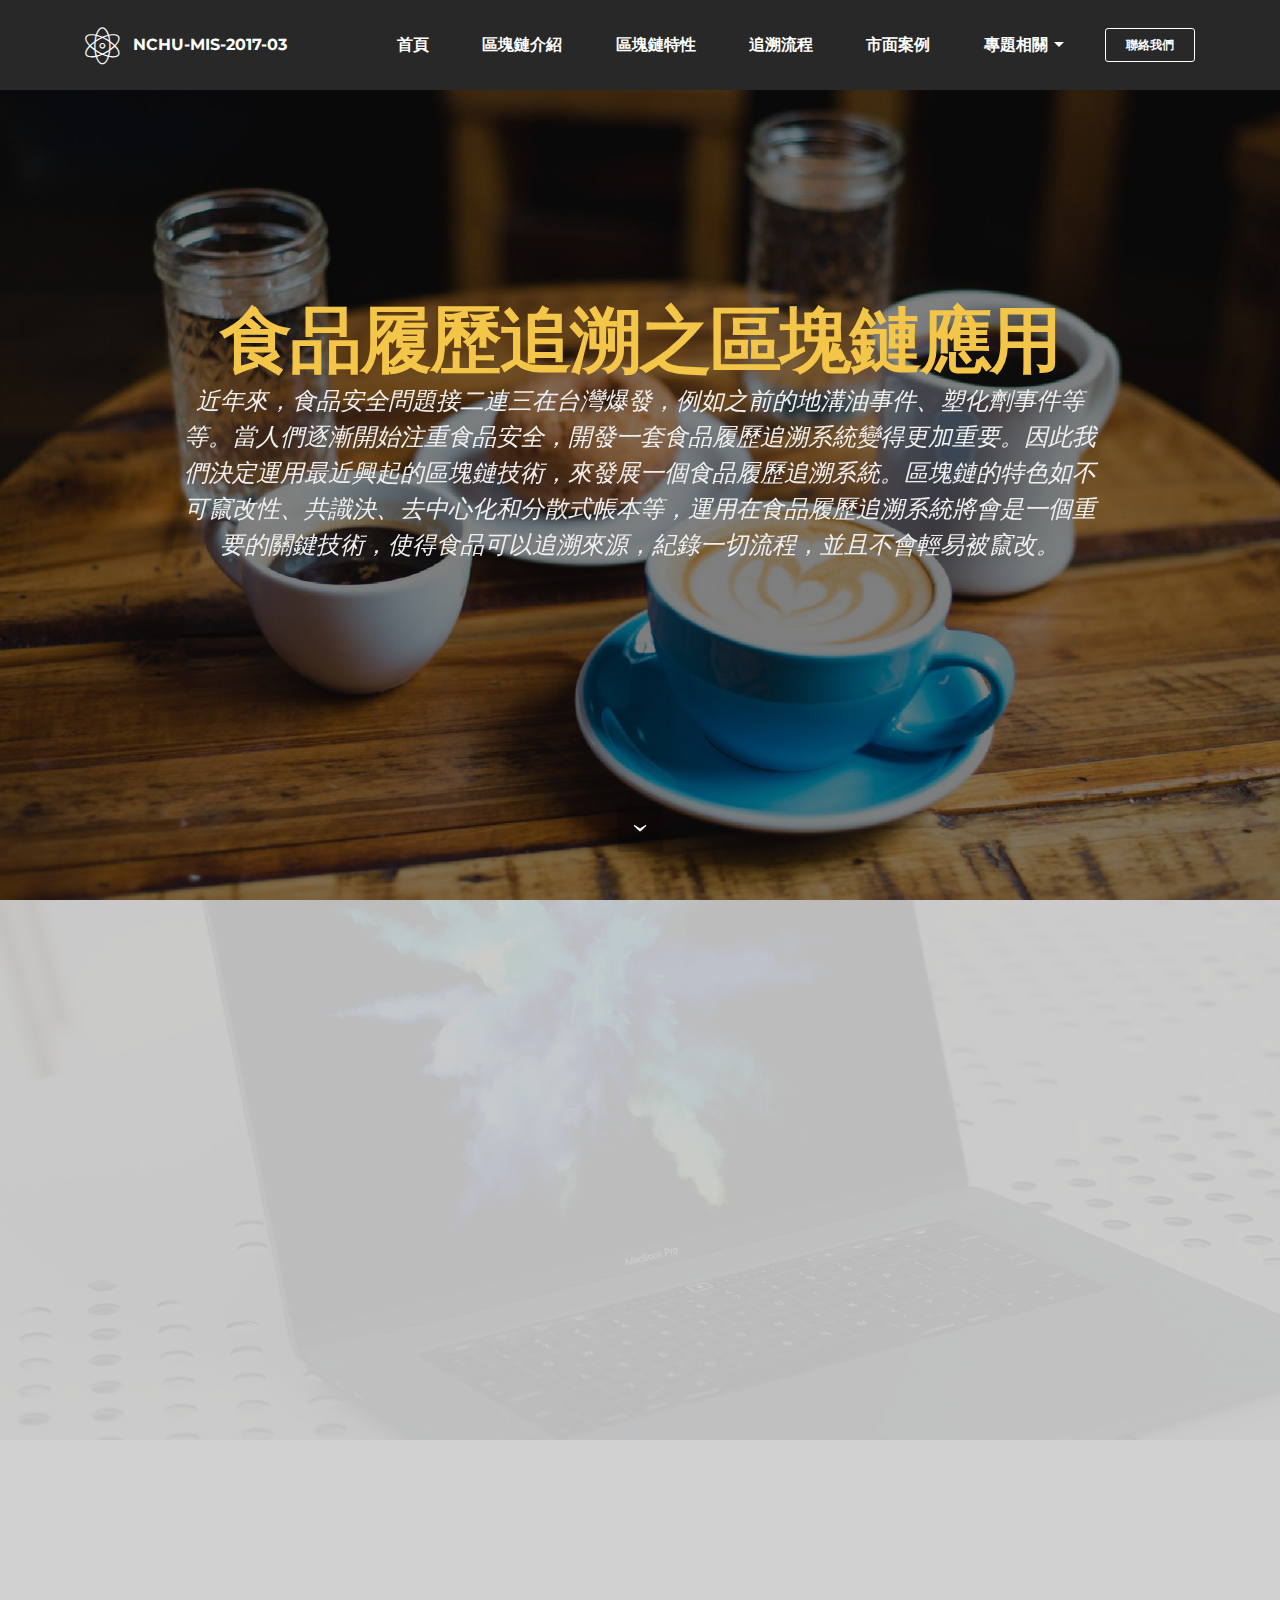
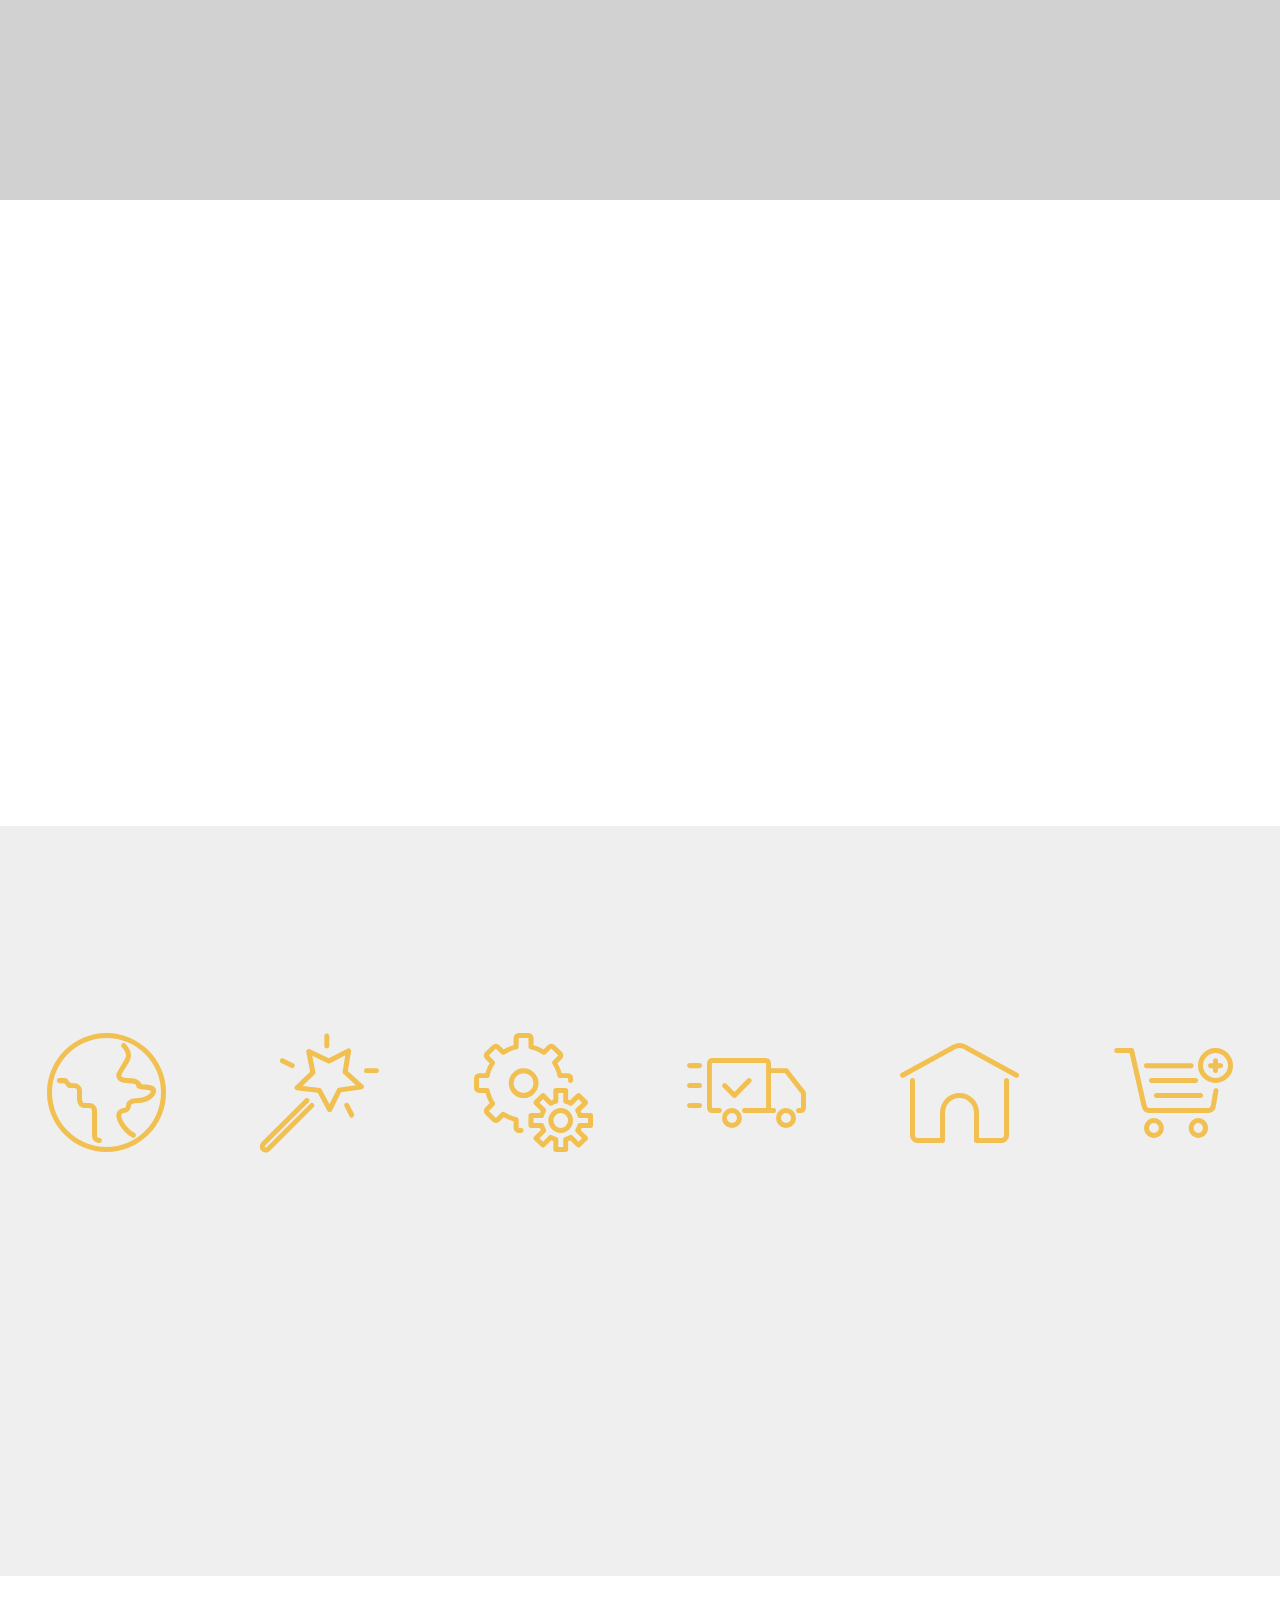
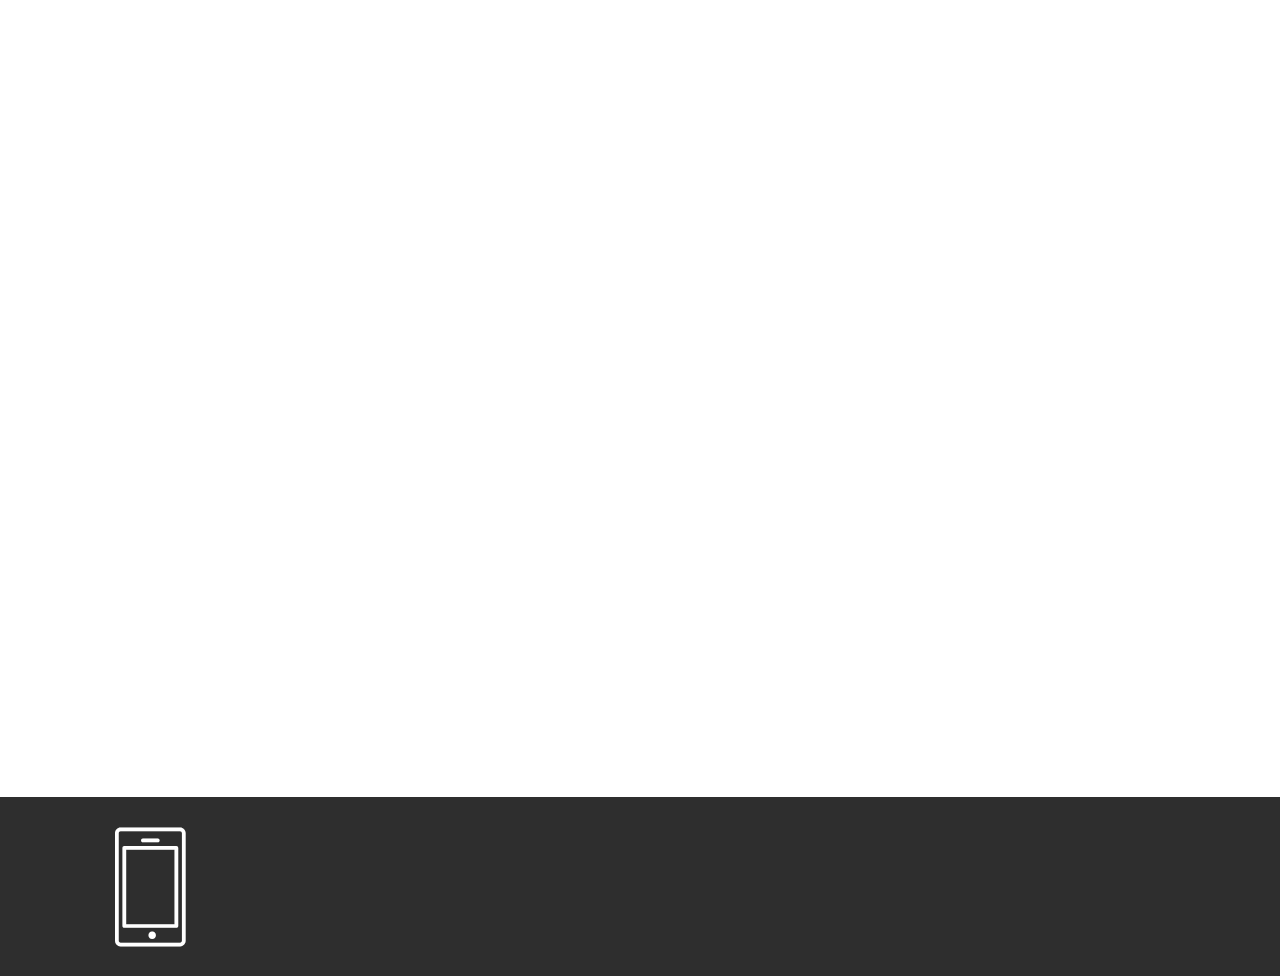
==== commit 64a87b2c: "create github pages" ====
--- a/index.html
+++ b/index.html
@@ -60,7 +60,7 @@
 
 </section>
 
-<section class="engine"><a rel="external" href="https://mobirise.com">https://mobirise.com/</a></section><section class="mbr-section mbr-section-hero mbr-section-full mbr-parallax-background mbr-section-with-arrow mbr-after-navbar" id="header1-1" style="background-image: url(assets/images/mbr-2000x1334.jpg);">
+<section class="engine"><a rel="external" href="https://mobirise.com">Mobirise</a></section><section class="mbr-section mbr-section-hero mbr-section-full mbr-parallax-background mbr-section-with-arrow mbr-after-navbar" id="header1-1" style="background-image: url(assets/images/mbr-2000x1334.jpg);">
 
     <div class="mbr-overlay" style="opacity: 0.5; background-color: rgb(0, 0, 0);"></div>
 
@@ -123,7 +123,7 @@
 
 </section>
 
-<section class="mbr-section mbr-section__container article" id="header3-1p" style="background-color: rgb(255, 255, 255); padding-top: 80px; padding-bottom: 40px;">
+<section class="mbr-section mbr-section__container article" id="header3-1p" style="background-color: rgb(255, 255, 255); padding-top: 80px; padding-bottom: 20px;">
     <div class="container">
         <div class="row">
             <div class="col-xs-12">
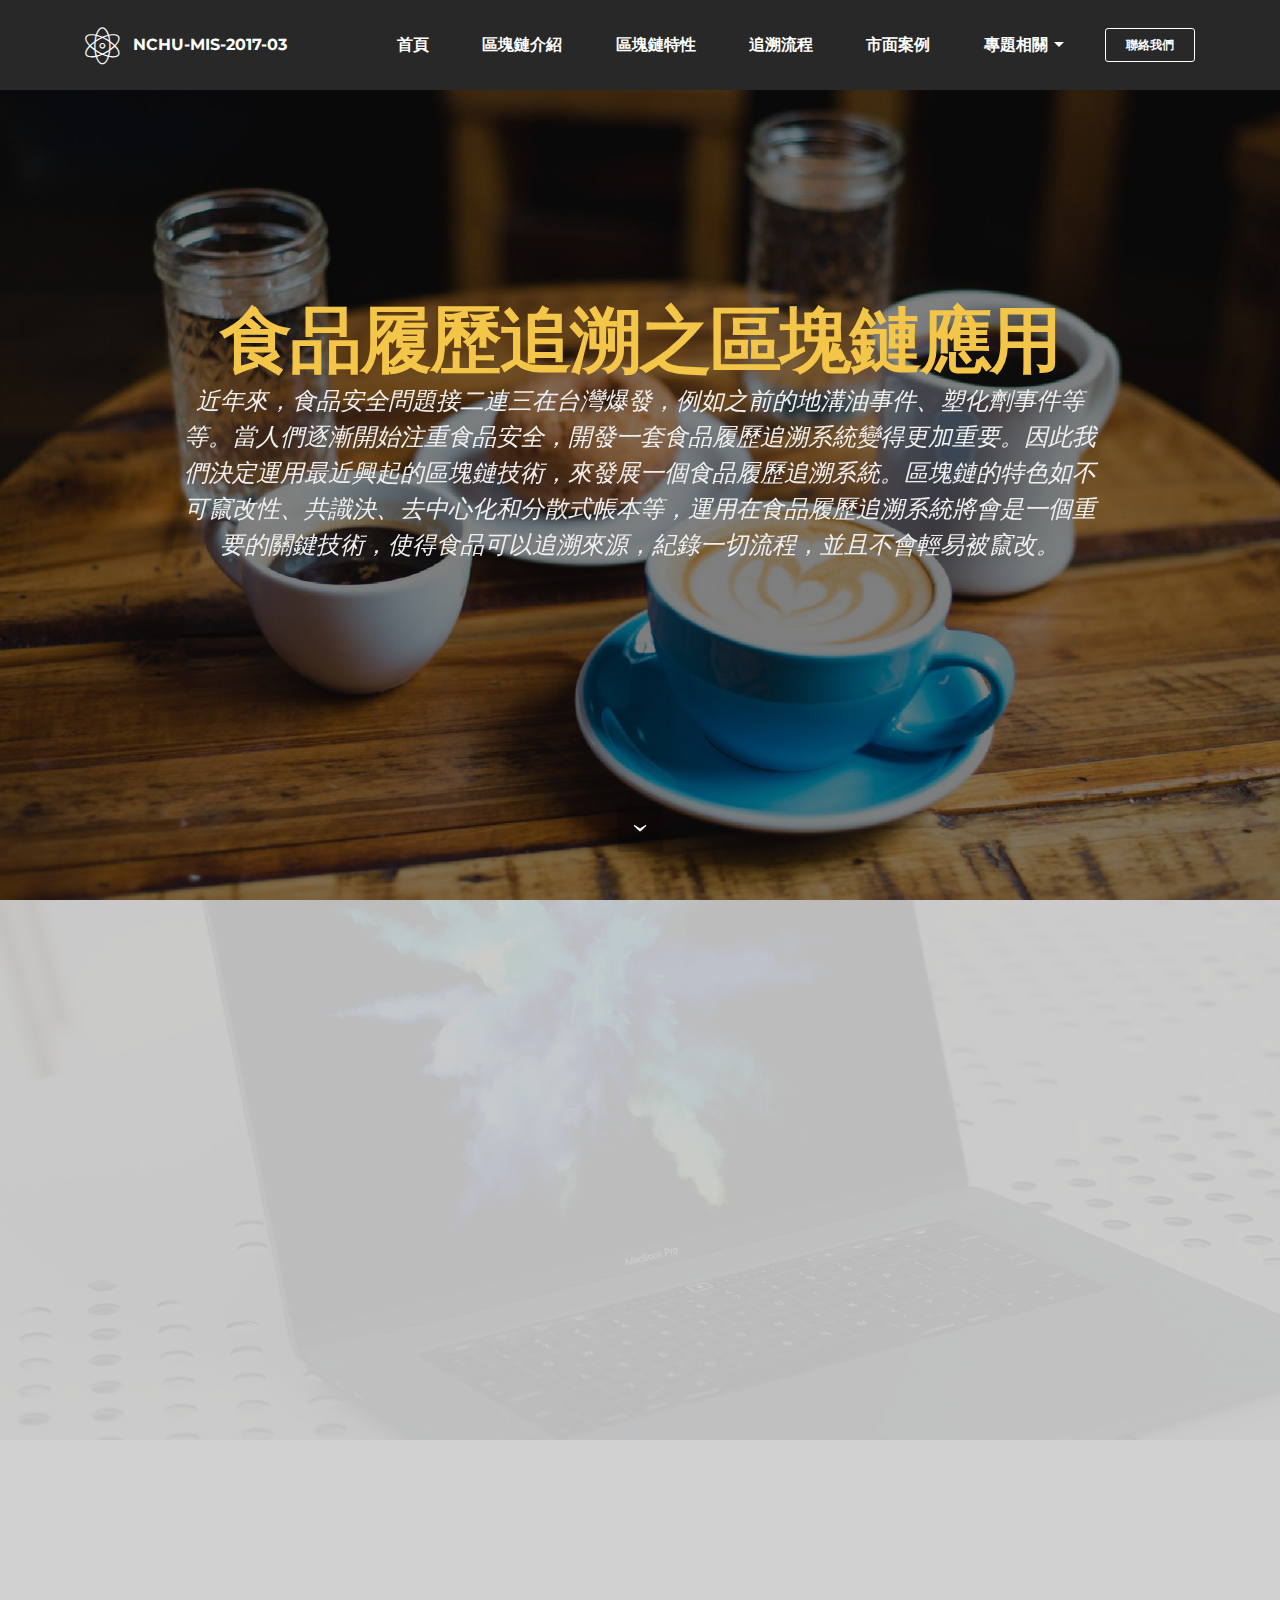
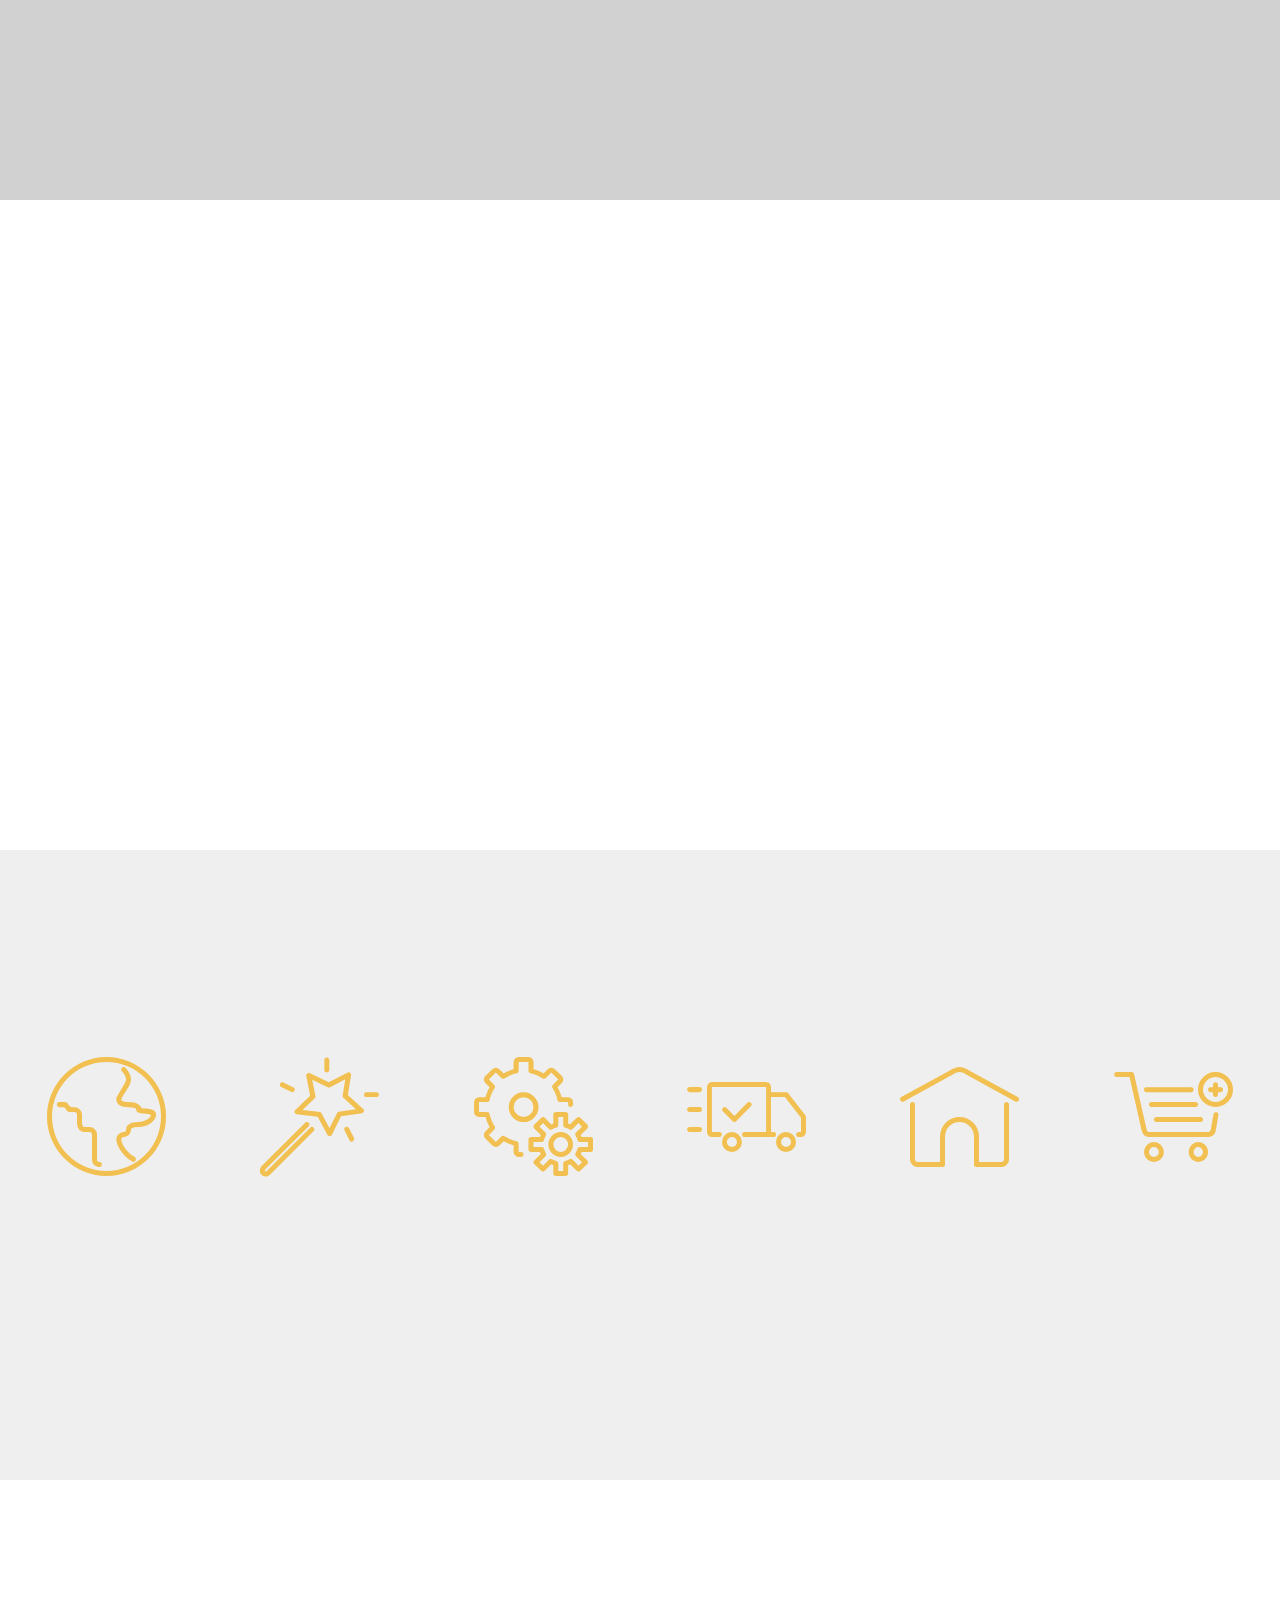
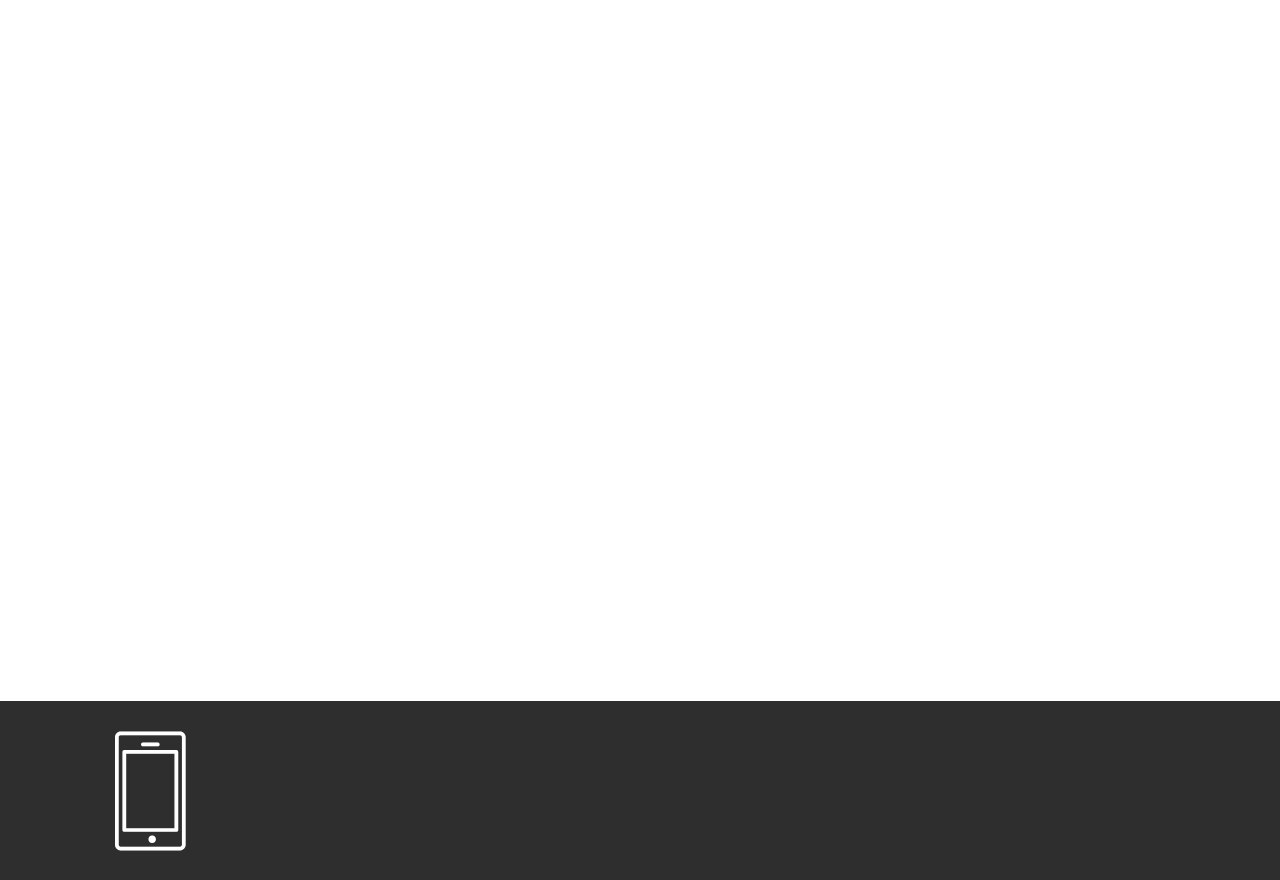
==== commit e30deb7d: "create github pages" ====
--- a/index.html
+++ b/index.html
@@ -146,7 +146,7 @@
                     <div class="card-block">
                         <h4 class="card-title">不可竄改性</h4>
                         <h5 class="card-subtitle">Immutability</h5>
-                        <p class="card-text">Bootstrap 4 has been noted as one of the most reliable and proven frameworks and Mobirise has been equipped to develop websites using this framework.</p>
+                        <p class="card-text">「工作證明」讓攻擊者需要付出極為龐大的代價（例如：擁有全網路大於 50% 的計算能力）才可能對區塊鏈上的資料進行惡意的消滅和竄改。</p>
                         
                     </div>
                 </div>
@@ -159,7 +159,7 @@
                     <div class="card-block">
                         <h4 class="card-title">共識演算法</h4>
                         <h5 class="card-subtitle">Consensus Algorithms</h5>
-                        <p class="card-text">One of Bootstrap 4's big points is responsiveness and Mobirise makes effective use of this by generating highly responsive website for you.</p>
+                        <p class="card-text">區塊鏈用密碼學的方法選擇其中一條鏈作為大家接受的事實，最終達成整個網絡的共識，因此區塊鏈也被稱為一個Trust Machine。</p>
                         
                     </div>
                 </div>
@@ -172,7 +172,7 @@
                     <div class="card-block">
                         <h4 class="card-title">去中心化</h4>
                         <h5 class="card-subtitle">Decentralization</h5>
-                        <p class="card-text">Google has a highly exhaustive list of fonts compiled into its web font platform and Mobirise makes it easy for you to use them on your website easily and freely.</p>
+                        <p class="card-text">食品履歷區塊鏈可自動記錄上下游原物料、加工、運送與倉儲等步驟，讓供應鏈環環相扣，自動形成完整的食品履歷。若用傳統的中心化架構，需事先申請繁瑣規範的中央資料庫作為中心，耗費相當的時間與金錢。</p>
                         
                     </div>
                 </div>
@@ -185,7 +185,7 @@
                     <div class="card-block">
                         <h4 class="card-title">分散式帳本</h4>
                         <h5 class="card-subtitle">Distriburted Ledgers</h5>
-                        <p class="card-text">Mobirise gives you the freedom to develop as many websites as you like given the fact that it is a desktop app.</p>
+                        <p class="card-text">帳本記錄從該區塊鏈創始以來發生的所有交易列表。而對於食品履歷的分散式帳本，每個經手的關係人都經由區塊鏈網路中的所有分散式節點，擁有同一份帳本。</p>
                         
                     </div>
                 </div>
@@ -219,7 +219,7 @@
                   <div class="card-block">
                     <h4 class="card-title">原物料</h4>
                     <h5 class="card-subtitle">Raw Materials</h5>
-                    <p class="card-text">原料肉進料時的藥物殘留檢驗、選肉階段去除不適用的部位、包裝儲存溫度的監控、上游廠商與進貨日期等，都是食品安全的重要管制點。<br></p>
+                    <p class="card-text">原料料進料時的藥物殘留檢驗、包裝儲存溫度的監控、上游廠商與進貨日期等，都是食品履歷的重要資料。<br></p>
                     
                     </div>
                 </div>
@@ -232,7 +232,7 @@
                     <div class="card-block">
                         <h4 class="card-title">種植與養殖</h4>
                         <h5 class="card-subtitle">Breeding and Planting</h5>
-                        <p class="card-text">農業區塊鏈平臺記錄所有田地資訊、 種苗、農藥與肥料使用、農機具的安排等待交換訊息，「商業智慧合約」匯入銷售預測、 天候、水利、土壤等生產條件所產生的生產決策資訊，人工智慧系統運算產生各種情境， 指導農民田間作業。</p>
+                        <p class="card-text">食品區塊鏈記錄所有產地資訊，包括種苗、農藥與肥料使用、產地負責人以及採收日期等。</p>
                         
                     </div>
                 </div>
@@ -245,7 +245,7 @@
                     <div class="card-block">
                         <h4 class="card-title">加工與製造</h4>
                         <h5 class="card-subtitle">Processing</h5>
-                        <p class="card-text">再往前一探摃丸的製造流程。不管摃丸是在一般家庭工廠或有規模的工廠製造， 都需經過進料、選肉、削肉、絞肉、打漿、 成形、水煮、冷卻、包裝、入庫儲存等流程， 必須層層把關。<br></p>
+                        <p class="card-text">食品在工廠經過加工與製造，從進料、添加物、冷卻、包裝、入庫儲存等流程， 必須層層把關。<br></p>
                         
                     </div>
                 </div>
@@ -258,7 +258,7 @@
                     <div class="card-block">
                         <h4 class="card-title">運送與物流</h4>
                         <h5 class="card-subtitle">Distribution</h5>
-                        <p class="card-text">農機具、車輛、倉儲、種苗農肥料等原物料也可貼上 RFID，設備互聯與排工交易，以 合乎最大經濟效益的原則大批量施作。所有流程運行的農情資訊由遙測。<br></p>
+                        <p class="card-text">農機具、車輛等設備貼上RFID，運送過程當中的溫溼度將隨時監控，而GPS也將追蹤車輛的動線。<br></p>
                         
                     </div>
                 </div>
@@ -271,7 +271,7 @@
                     <div class="card-block">
                         <h4 class="card-title">倉儲與儲存</h4>
                         <h5 class="card-subtitle">Warehouse</h5>
-                        <p class="card-text">影響產品品質的因素有運送過程、包裝材料及儲存設備與溫度，而造成產品品質變化的最大要素就是儲存設備與儲存溫度（這兩個是重要管制點），也是消費者最直接接觸的過程。</p>
+                        <p class="card-text">影響產品品質的因素也包含包裝材料及儲存設備與儲存溫度，因此需要裝備感測器以監控相關數據。</p>
                         
                     </div>
                 </div>
@@ -284,7 +284,7 @@
                     <div class="card-block">
                         <h4 class="card-title">銷售與販賣</h4>
                         <h5 class="card-subtitle">Retail</h5>
-                        <p class="card-text">當在市面上購買一斤摃丸，形式可能是包裝或散裝，地點可能是門市或傳統市場，販售溫度可能是冷凍或常溫，這是產品在流通市場的階段。</p>
+                        <p class="card-text">食品販賣的場域可能是超市或大賣場，消費者在此階段可以掃描貨品上的條碼以獲得食品履歷。</p>
                         
                     </div>
                 </div>
@@ -368,7 +368,7 @@
 Email: et888520@gmail.com</p>
             </div>
             <div class="mbr-footer-content col-xs-12 col-md-3">
-                <p><strong>Links</strong><br><a href="https://www.facebook.com/">F</a><font color="#000000"><a href="https://www.facebook.com/">acebook</a></font><br><a href="https://www.youtube.com/">Youtube</a></p>
+                <p>Links<br><br>A<br>B</p>
             </div>
 
         </div>
--- a/assets/mobirise/css/mbr-additional.css
+++ b/assets/mobirise/css/mbr-additional.css
@@ -496,6 +496,9 @@
   background-color: #f2f2f2;
   border-color: #f2f2f2;
 }
+#features4-1n P {
+  text-align: left;
+}
 #header3-1o .mbr-section-title,
 #header3-1o .mbr-section-subtitle {
   text-align: center;
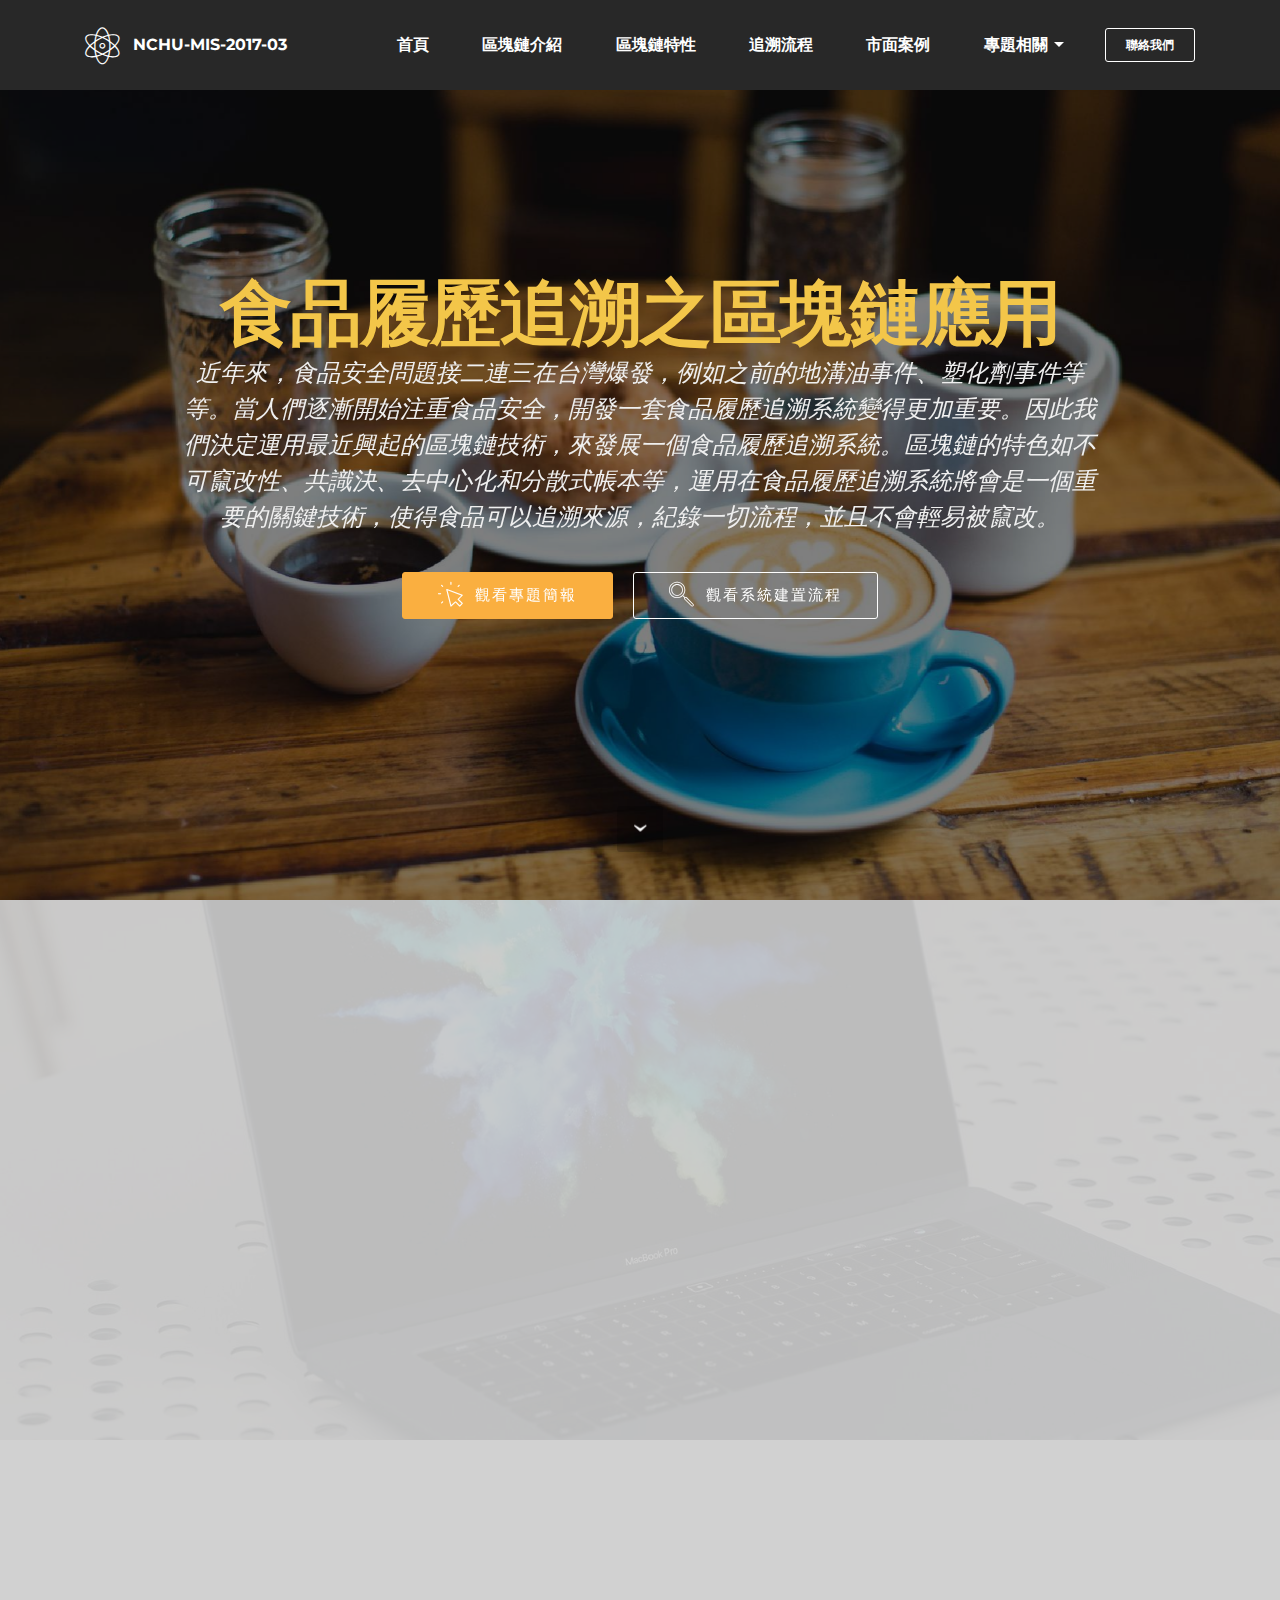
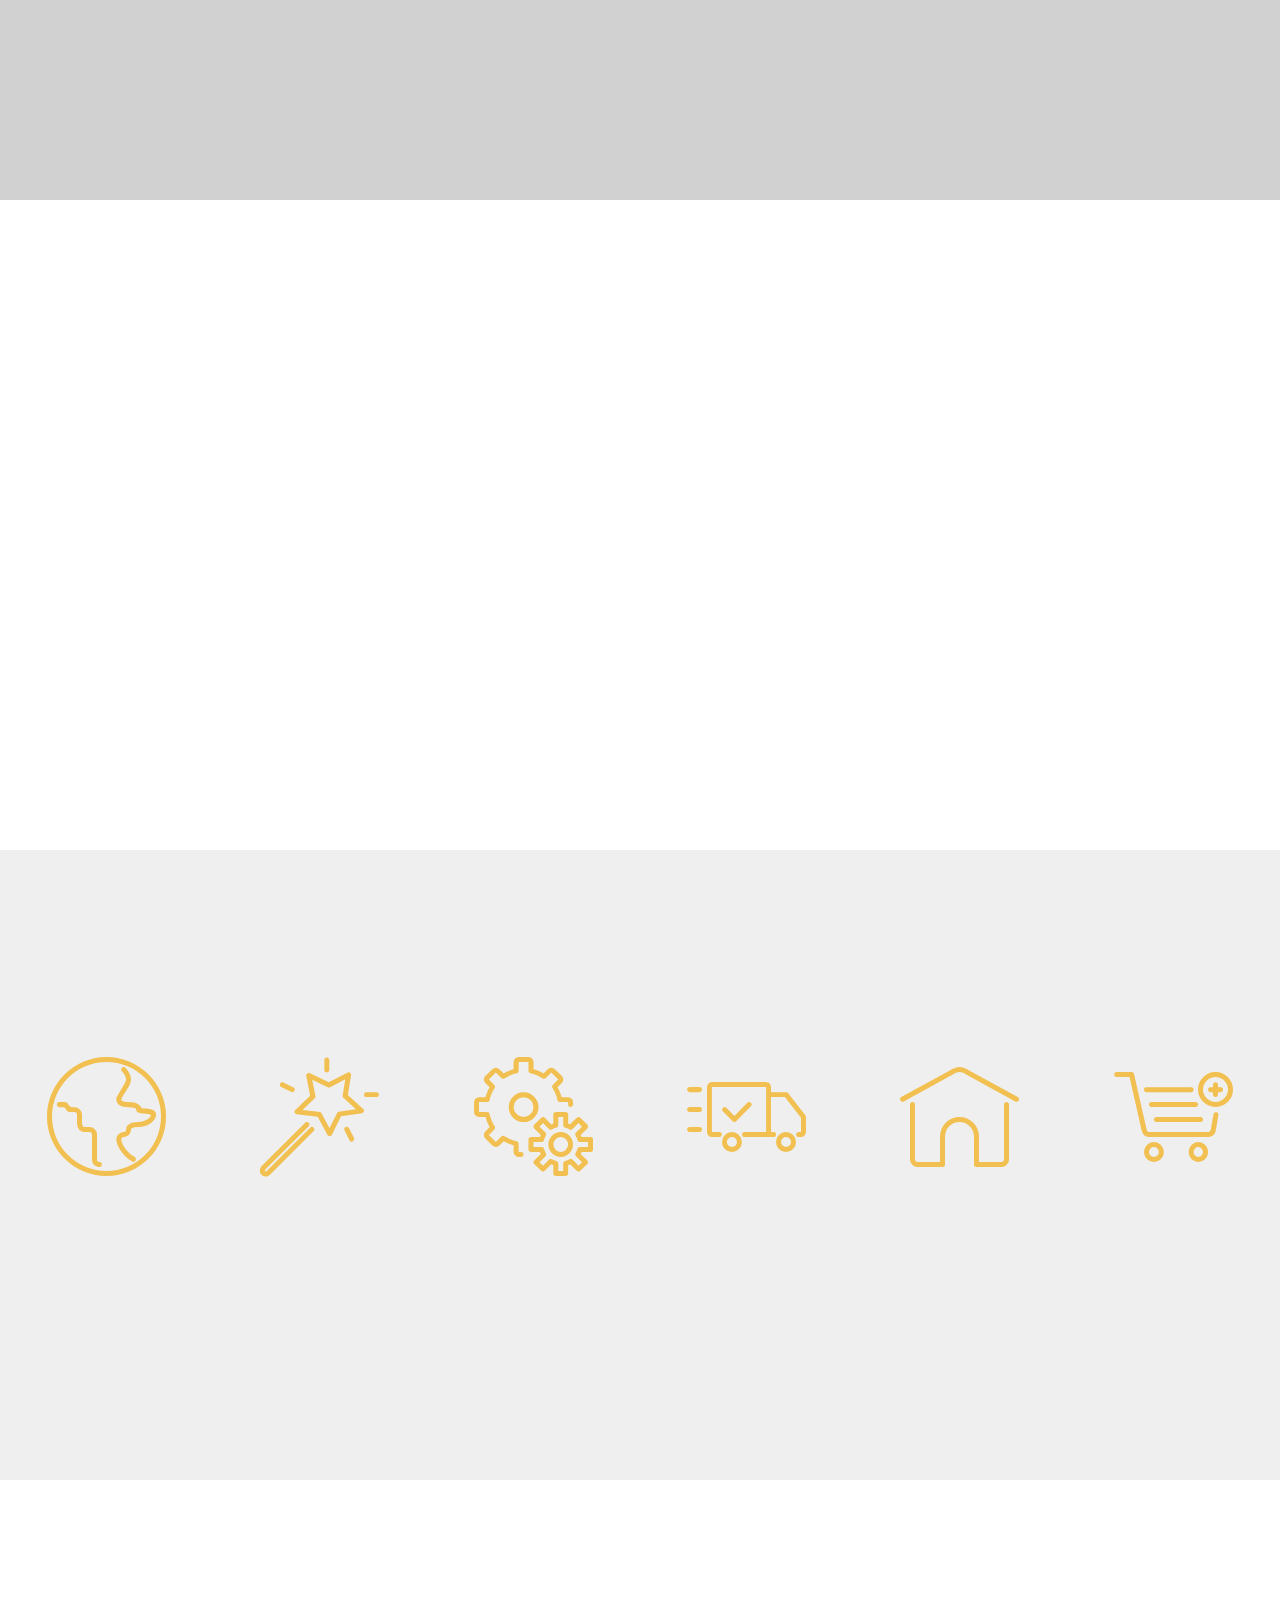
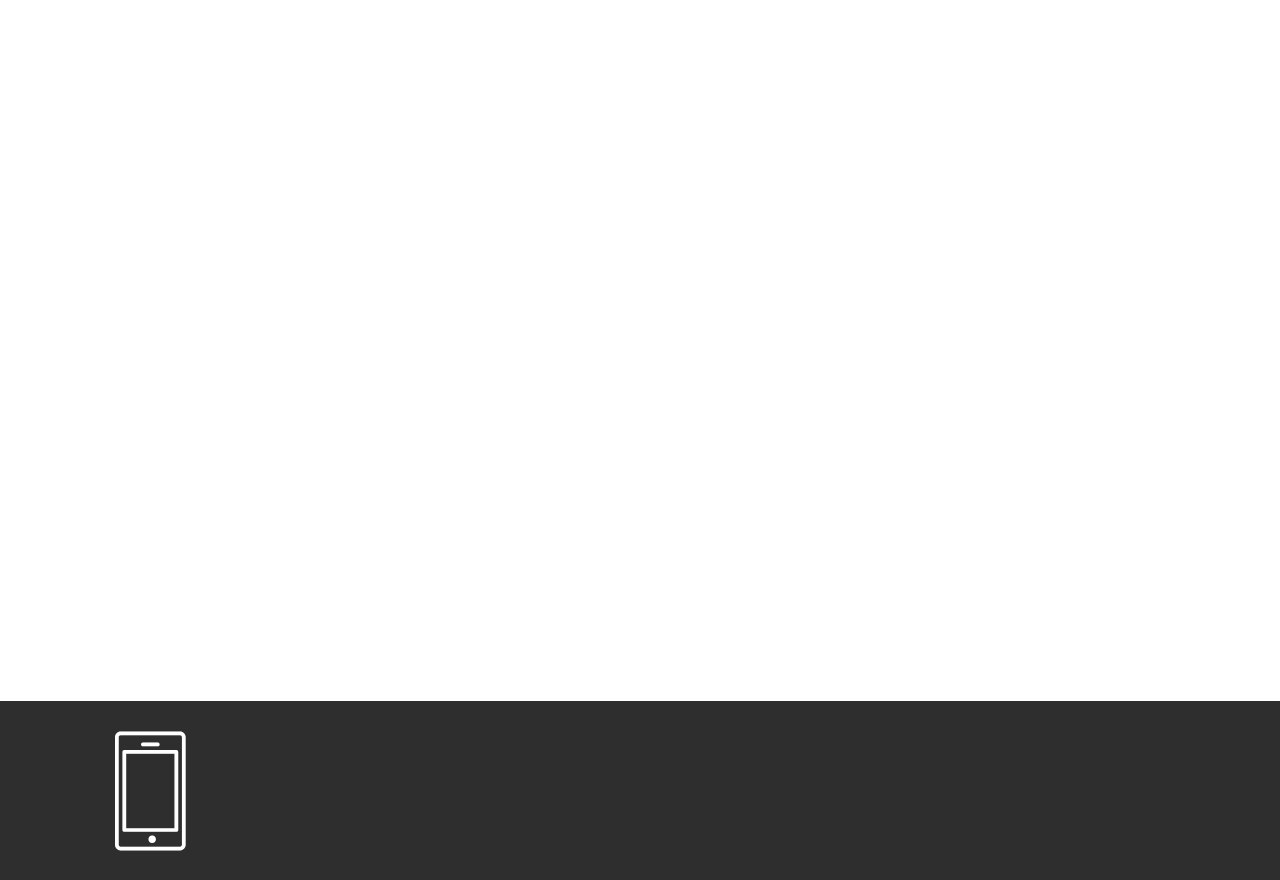
==== commit 981e7c51: "create github pages" ====
--- a/index.html
+++ b/index.html
@@ -19,7 +19,6 @@
   <link rel="stylesheet" href="assets/bootstrap/css/bootstrap.min.css">
   <link rel="stylesheet" href="assets/dropdown/css/style.css">
   <link rel="stylesheet" href="assets/animate.css/animate.min.css">
-  <link rel="stylesheet" href="assets/socicon/css/styles.css">
   <link rel="stylesheet" href="assets/theme/css/style.css">
   <link rel="stylesheet" href="assets/mobirise/css/mbr-additional.css" type="text/css">
   
@@ -60,7 +59,7 @@
 
 </section>
 
-<section class="engine"><a rel="external" href="https://mobirise.com">Mobirise</a></section><section class="mbr-section mbr-section-hero mbr-section-full mbr-parallax-background mbr-section-with-arrow mbr-after-navbar" id="header1-1" style="background-image: url(assets/images/mbr-2000x1334.jpg);">
+<section class="engine"><a rel="external" href="https://mobirise.com">https://mobirise.com/</a></section><section class="mbr-section mbr-section-hero mbr-section-full mbr-parallax-background mbr-section-with-arrow mbr-after-navbar" id="header1-1" style="background-image: url(assets/images/mbr-2000x1334.jpg);">
 
     <div class="mbr-overlay" style="opacity: 0.5; background-color: rgb(0, 0, 0);"></div>
 
@@ -72,7 +71,7 @@
 
                     <h1 class="mbr-section-title display-1">食品履歷追溯之區塊鏈應用</h1>
                     <p class="mbr-section-lead lead">近年來，食品安全問題接二連三在台灣爆發，例如之前的地溝油事件、塑化劑事件等等。當人們逐漸開始注重食品安全，開發一套食品履歷追溯系統變得更加重要。因此我們決定運用最近興起的區塊鏈技術，來發展一個食品履歷追溯系統。區塊鏈的特色如不可竄改性、共識決、去中心化和分散式帳本等，運用在食品履歷追溯系統將會是一個重要的關鍵技術，使得食品可以追溯來源，紀錄一切流程，並且不會輕易被竄改。<br></p>
-                    
+                    <div class="mbr-section-btn"><a class="btn btn-lg btn-warning" href="https://docs.google.com/presentation/d/1kNPAo71EWakCYYgRMEYnbJg25uWHzMMntUWd1E5DO_w/edit#slide=id.p" target="_blank"><span class="mbri-cursor-click mbr-iconfont mbr-iconfont-btn"></span>觀看專題簡報</a> <a class="btn btn-lg btn-white-outline btn-white" href="https://www.mindomo.com/zh/mindmap/mind-map-f2bc44582b1c40c1a400927f9c3d56f2" target="_blank"><span class="etl-icon icon-magnifying-glass mbr-iconfont mbr-iconfont-btn"></span>觀看系統建置流程</a></div>
                 </div>
             </div>
         </div>
@@ -105,7 +104,7 @@
                                 <p>學習更多有關於區塊鏈如何運作的，以及區塊鏈在鑽石產業上的應用，以解決其長期折磨於詐欺、偷竊、爭議等問題。擷取自IBM影片。</p>
                             </div>
 
-                            <div class="mbr-section-btn"><a class="btn btn-lg btn-black-outline btn-black" href="https://www.ibm.com/blockchain/">更多關於區塊鏈</a></div>
+                            <div class="mbr-section-btn"><a class="btn btn-lg btn-black-outline btn-black" href="https://www.ibm.com/blockchain/" target="_blank">更多關於區塊鏈</a></div>
 
                         </div>
 
@@ -368,7 +367,7 @@
 Email: et888520@gmail.com</p>
             </div>
             <div class="mbr-footer-content col-xs-12 col-md-3">
-                <p>Links<br><br>A<br>B</p>
+                <p></p>
             </div>
 
         </div>
